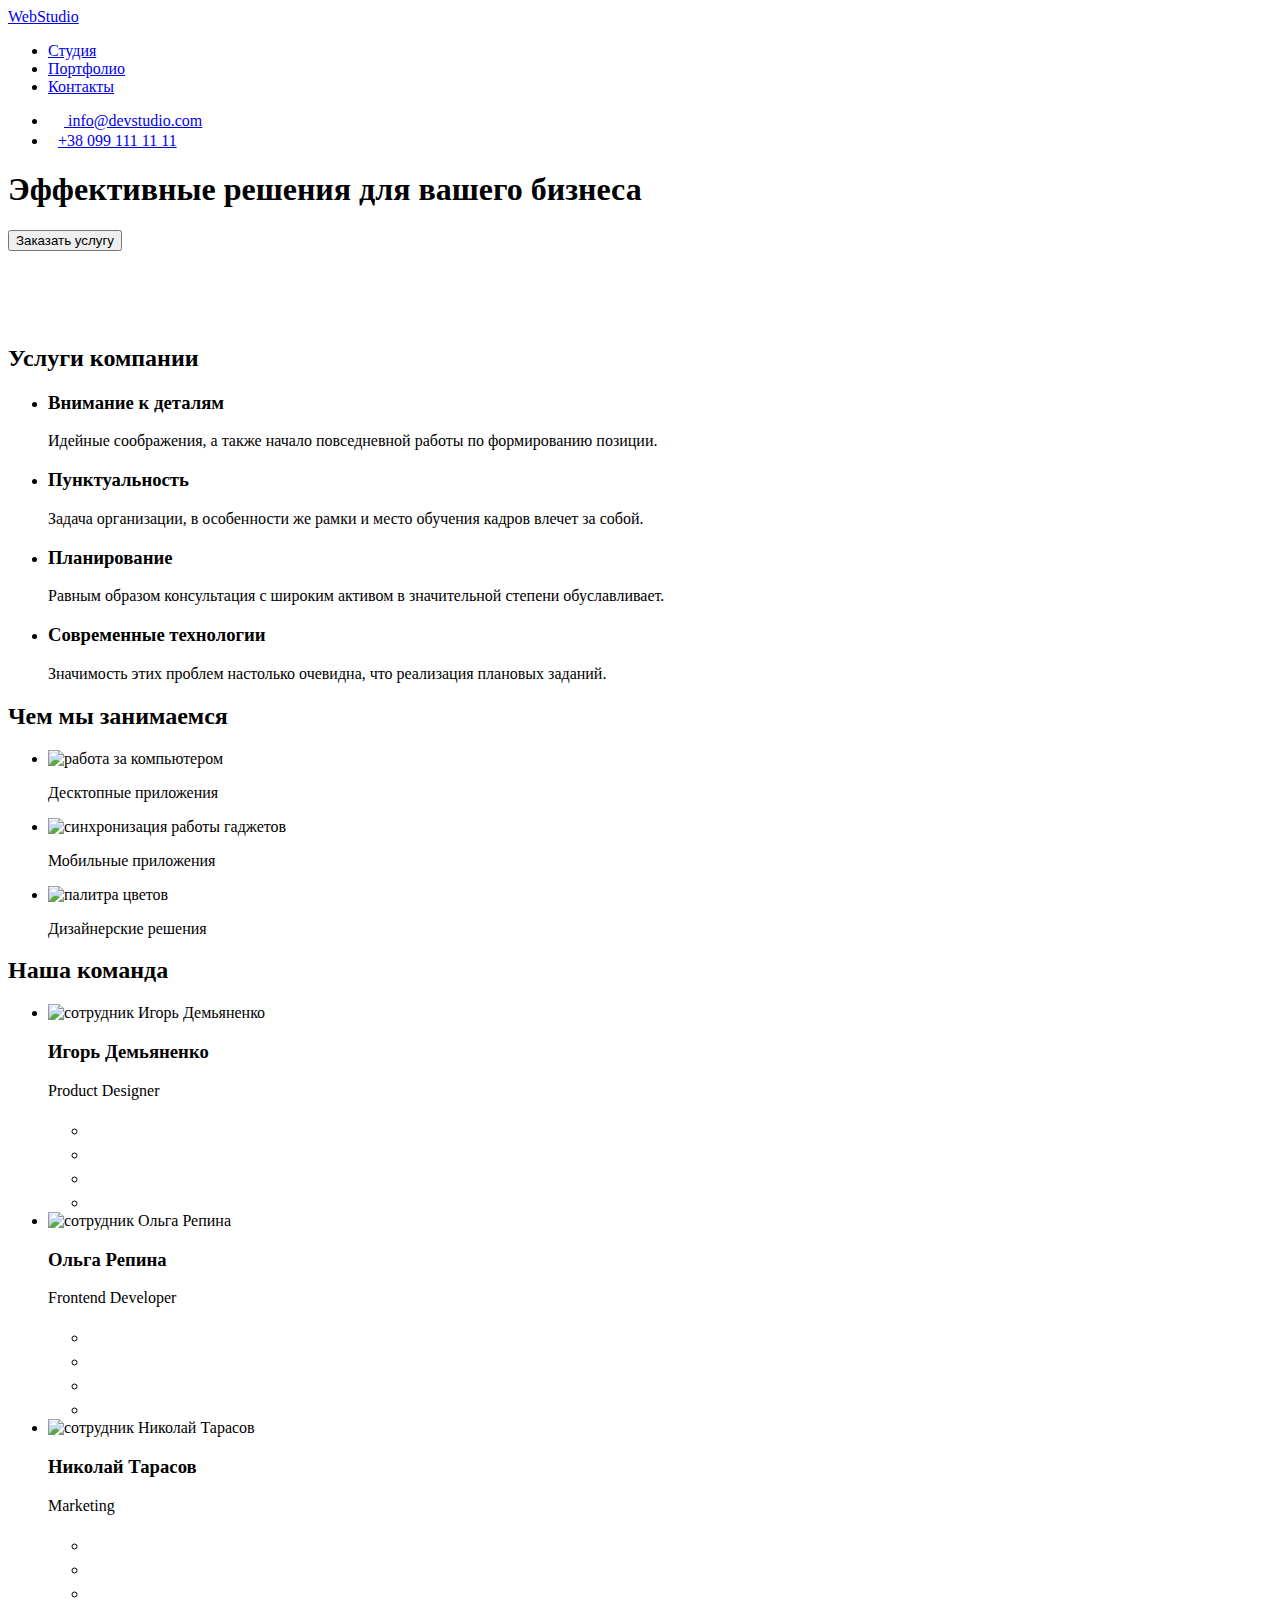
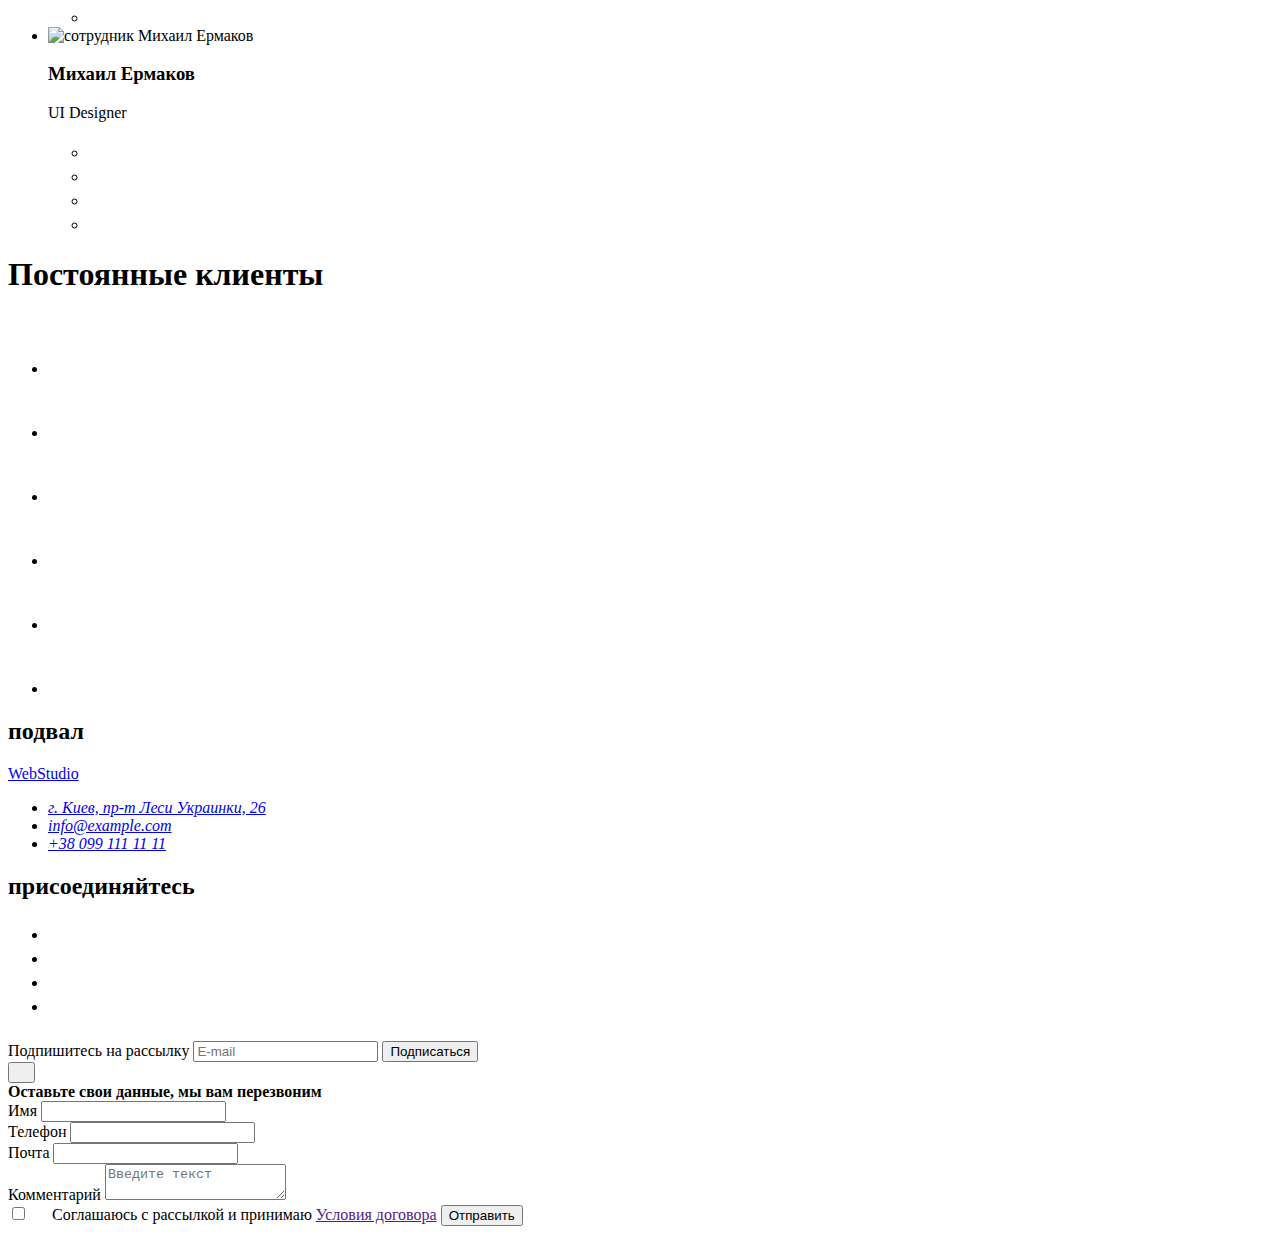
==== index.html @ 83aa8ca1 "Add files via upload" ====
<!DOCTYPE html>
<html lang="ru">
<head>
    <meta charset="UTF-8">
    <meta name="viewport" content="width=device-width, initial-scale=1.0">
    <link rel="preconnect" href="https://fonts.googleapis.com">
    <link rel="preconnect" href="https://fonts.gstatic.com" crossorigin>
    <link href="https://fonts.googleapis.com/css2?family=Raleway:wght@700&family=Roboto:wght@400;500;700;900&display=swap" rel="stylesheet">
       
    <title>Document</title>
    <link rel="stylesheet" href="https://cdnjs.cloudflare.com/ajax/libs/modern-normalize/1.1.0/modern-normalize.min.css" integrity="sha512-wpPYUAdjBVSE4KJnH1VR1HeZfpl1ub8YT/NKx4PuQ5NmX2tKuGu6U/JRp5y+Y8XG2tV+wKQpNHVUX03MfMFn9Q==" crossorigin="anonymous" referrerpolicy="no-referrer" />
    <link rel="stylesheet" href="./css/style.css">
</head>

<body class="page">
    <!--шапка-->
    <header class="line"> 
        <div class="container flex-center">
        <nav class="main-nav">
        <a href="/index.html" class="logo" >Web<span class="studio">Studio</span></a> 

        
        <ul class="site-nav">
            <li class="item-nav"><a href="index.html" class="link active">Студия</a></li>
            <li class="item-nav"><a href="portfoli.html" class="link">Портфолио</a></li>
            <li class="item-nav"><a href="Контакты" class="link">Контакты</a></li>
        </ul>
         </nav>
        <ul class="site-nav">

            <li class="item-site"><a href="malto:info@devstudio.com" class="link item-color"><svg class="icon-email" width="16" height="12">
                <use href="./images/sprite.svg#icon-email"></use></svg> info@devstudio.com</a></li>
           

            <li class="item-site"><a href="tel+380991111111" class="link item-color"><svg class="icon-phone" width="10" height="16">
                <use href="./images/sprite.svg#icon-phone"></use></svg>+38 099 111 11 11</a></li>
       </ul>
    </div>
       </header>

     <!--банер герой-->
     <main>
        
         <section class="hero">

              <div class="container">
             <h1 class="hero-baner" >Эффективные решения для вашего бизнеса</h1>
             <button class="hero-button" type="button" data-modal-open>Заказать услугу</button>          
           </div>

    
</section>
        
   
     <!--фишки компани-->
    <div class="item-box marg">
         <svg class="icon-items" width="70" height="70">
        <use href="./images/sprite.svg#icon-antena"></use></svg>

        <svg class="icon-items" width="70" height="70">
           <use href="./images/sprite.svg#icon-time"></use></svg>

        <svg class="icon-items" width="70" height="70">
            <use href="./images/sprite.svg#icon-comp"></use></svg>

        <svg class="icon-items" width="70" height="70">
                <use href="./images/sprite.svg#icon-astronaut"></use></svg>
        </div>
        
       
       <section class="maim-section container">

         <h2 class="hide" >Услуги компании</h2>

         <ul class="items-company">
         <li class="box-items">
            <h3 class="company-list">Внимание к деталям</h3>
            <p class="items-text">Идейные соображения, а также начало повседневной работы по формированию позиции.</p>
         </li>

         <li class="box-items">
             <h3 class="company-list">Пунктуальность</h3>
             <p class="items-text">Задача организации, в особенности же рамки и место обучения кадров влечет за собой.</p>
         </li>

         <li class="box-items">
             <h3 class="company-list">Планирование</h3>
             <p class="items-text">Равным образом консультация с широким активом в значительной степени обуславливает.</p>
        </li>

         <li class="box-items">
             <h3 class="company-list">Современные технологии</h3>
         <p class="items-text">Значимость этих проблем настолько очевидна, что реализация плановых заданий.</p>
         </li>
        </ul>
   </section>

     <!--примеры работ-->
     <section>
        <div class="container">
        <h2 class="maim-section title-photo">Чем мы занимаемся</h2>
        <ul class="photo-list">

           
               <li class="photo-box">
                   <img src="./images/img.svg" alt="работа за компьютером" width="370" height="294">
                
                <p class="text-one">Десктопные приложения</p>
            </li>

            
               <li class="photo-box"><img src="./images/img2.jpeg" alt="синхронизация работы гаджетов" width="370" height="294">
            <p class="text-one">Мобильные приложения</p> 
        </li>

            
               <li class="photo-box"><img src="./images/img.jpeg" alt=" палитра цветов" width="370" height="294">
               <p class="text-one">Дизайнерские решения</p> 
            </li>
           
           </ul>
       </div>
    </section>
      <!--сотрудники компании-->
      <section class="fone">
          <div class="container">
          
          <h2 class="maim-section title-stuf">Наша команда</h2>

          <ul class="stuf-block">
              <li class="photo-stuf">
                  <div>
                 <img src="./images/compressjpeg/foto1-min.jpeg" alt="сотрудник Игорь Демьяненко" width="270" height="260">
                <h3 class="stuf-name">Игорь Демьяненко</h3>
                <p lang="en" class="stuf-position">Product Designer</p>
                <ul class="stuf-socials">
                    
                    <li class="social-item">
                        <a href="" class="social-link">
                            <svg class="icon-social" width="20" height="20">
                                <use href="./images/sprite.svg#icon-insta"></use> 
                            </svg>
                        </a>
                    </li>

                    <li class="social-item">
                        <a href="" class="social-link">
                            <svg class="icon-social" width="20" height="20">
                                <use href="./images/sprite.svg#icon-twit" ></use> 
                            </svg>
                        </a>
                    </li>

                    <li class="social-item">
                        <a href="" class="social-link">
                            <svg class="icon-social" width="10" height="20">
                                <use href="./images/sprite.svg#icon-face" ></use> 
                            </svg>
                        </a>
                    </li>

                    <li class="social-item">
                        <a href="" class="social-link">
                            <svg class="icon-social" width="20" height="20">
                                <use href="./images/sprite.svg#icon-linke" ></use> 
                            </svg>
                        </a>
                    </li>
                </ul>
                </div>

            <li class="photo-stuf">
                <div>
                <img src="./images/compressjpeg/foto2-min.jpeg" alt="сотрудник Ольга Репина" width="270" height="260">
                <h3 class="stuf-name">Ольга Репина</h3>
               <p lang="en" class="stuf-position">Frontend Developer</p>
                
               <ul class="stuf-socials">
                    
                    <li class="social-item">
                        <a href="" class="social-link">
                            <svg class="icon-social" width="20" height="20">
                                <use href="./images/sprite.svg#icon-insta" ></use> 
                            </svg>
                        </a>
                    </li>

                    <li class="social-item">
                        <a href="" class="social-link">
                            <svg class="icon-social" width="20" height="20">
                                <use href="./images/sprite.svg#icon-twit" ></use> 
                            </svg>
                        </a>
                    </li>

                    <li class="social-item">
                        <a href="" class="social-link">
                            <svg class="icon-social" width="10" height="20">
                                <use href="./images/sprite.svg#icon-face" ></use> 
                            </svg>
                        </a>
                    </li>

                    <li class="social-item">
                        <a href="" class="social-link">
                            <svg class="icon-social" width="20" height="20">
                                <use href="./images/sprite.svg#icon-linke" ></use> 
                            </svg>
                        </a>
                    </li>
                </div>
            </li>
            <li class="photo-stuf">
                <div>
                <img src="./images/compressjpeg/foto3-min.jpeg" alt="сотрудник Николай Тарасов" width="270" height="260">
                <h3 class="stuf-name">Николай Тарасов</h3>
                <p lang="en" class="stuf-position">Marketing</p>  

                <ul class="stuf-socials">
                    
                    <li class="social-item">
                        <a href="" class="social-link">
                            <svg class="icon-social" width="20" height="20">
                                <use href="./images/sprite.svg#icon-insta" ></use> 
                            </svg>
                        </a>
                    </li>

                    <li class="social-item">
                        <a href="" class="social-link">
                            <svg class="icon-social" width="20" height="20">
                                <use href="./images/sprite.svg#icon-twit" ></use> 
                            </svg>
                        </a>
                    </li>

                    <li class="social-item">
                        <a href="" class="social-link">
                            <svg class="icon-social" width="10" height="20">
                                <use href="./images/sprite.svg#icon-face" ></use> 
                            </svg>
                        </a>
                    </li>

                    <li class="social-item">
                        <a href="" class="social-link">
                            <svg class="icon-social" width="20" height="20">
                                <use href="./images/sprite.svg#icon-linke" ></use> 
                            </svg>
                        </a>
                    </li>
                </div>
            </li>
    <li class="photo-stuf">
        <div>
        <img src="./images/compressjpeg/foto4-min.jpeg" alt="сотрудник Михаил Ермаков" width="270" height="260">
        <h3 class="stuf-name">Михаил Ермаков</h3>
        <p lang="en" class="stuf-position">UI Designer</p>  

        <ul class="stuf-socials">
                    
            <li class="social-item">
                <a href="" class="social-link">
                    <svg class="icon-social" width="20" height="20">
                        <use href="./images/sprite.svg#icon-insta" ></use> 
                    </svg>
                </a>
            </li>

            <li class="social-item">
                <a href="" class="social-link">
                    <svg class="icon-social" width="20" height="20">
                        <use href="./images/sprite.svg#icon-twit" ></use> 
                    </svg>
                </a>
            </li>

            <li class="social-item">
                <a href="" class="social-link">
                    <svg class="icon-social" width="10" height="20">
                        <use href="./images/sprite.svg#icon-face" ></use> 
                    </svg>
                </a>
            </li>

            <li class="social-item">
                <a href="" class="social-link">
                    <svg class="icon-social" width="20" height="20">
                        <use href="./images/sprite.svg#icon-linke" ></use> 
                    </svg>
                </a>
            </li>
        </div>
    </li>
        </ul>
    </div>
      </section>
      <!-- Наши клиенты -->
    <section>
         <div class="container">

 <h1 class="client">Постоянные клиенты</h1>
 <ul class="icon-client">
     
    <li class="icon-size">
        <div>
            <a href="" class="hover">
                <svg class="icon-pikchy" width="106" height="60">
                <use href="./images/sprite.svg#icon-yaico"></use></svg>
            </a>
            
        </div>
    </li>

 <li class="icon-size">
    <div> 
        <a href="">
          <svg class="icon-pikchy" width="106" height="60">
        <use href="./images/sprite.svg#icon-company"></use></svg>  
        </a>
         </div>
</li>

<li class="icon-size">
    <div>
        <a href="">
            <svg class="icon-pikchy" width="106" height="60">
         <use href="./images/sprite.svg#icon-lifscompany"></use></svg>
        </a>
         </div>
</li>

<li class="icon-size">
    <div>
        <a href="">
          <svg class="icon-pikchy" width="106" height="60">
        <use href="./images/sprite.svg#icon-poster"></use></svg>     
        </a>
       
    </div>
</li>

<li class="icon-size">
    <div>
        <a href="">
           <svg class="icon-pikchy" width="106" height="60">
    <use href="./images/sprite.svg#icon-brand"></use></svg>   
        </a>
    </div>
</li>

<li class="icon-size">
    <div>
        <a href="">
           <svg class="icon-pikchy" width="106" height="60">
        <use href="./images/sprite.svg#icon-cvadro"></use></svg>   
        </a>
        
    </div>
</li>
</ul>
 </div>
       
    </section>
        </section>
        </main>
<!--подвал-->

<footer class="footer-color">
            
    <section class="adress-nav">
        <div class="container jeneral-box">
        <div class="box-one">
        <h2 class="hide" >подвал</h2>

       <a href="/index.html" class="logo l-items" >Web<span class="studio-white">Studio</span></a> 


    <address>

           <ul>
               <li class="address-items">
                   <a href="https://goo.gl/maps/uqQYcD5dmdb6yFgy8" rel="noopener noopener" class="footer-address"> г. Киев, пр-т Леси
                       Украинки, 26</a>
               </li>
               <li class="malto-items">
                   <a href="maltoinfo@example.com" class="footer-mail" >info@example.com</a>
               </li>
               <li class="phone-items">
                   <a href="tel+380991111111" class="footer-tel" >+38 099 111 11 11</a>
               </li>
               
           </ul>
           
       </address>
    </div>

       <div class="box-second">
        <h2 class="footer-text">присоединяйтесь</h2>
        <ul class="footer-list">
                    
            <li class="social-item">
                <a href="" class="footer-box">
                    <svg class="icon-social" width="20" height="20">
                        <use href="./images/sprite.svg#icon-insta" ></use> 
                    </svg>
                </a>
            </li>

            <li class="social-item">
                <a href="" class="footer-box">
                    <svg class="icon-social" width="20" height="20">
                        <use href="./images/sprite.svg#icon-twit" ></use> 
                    </svg>
                </a>
            </li>

            <li class="social-item">
                <a href="" class="footer-box">
                    <svg class="icon-social" width="10" height="20">
                        <use href="./images/sprite.svg#icon-face" ></use> 
                    </svg>
                </a>
            </li>

            <li class="social-item">
                <a href="" class="footer-box">
                    <svg class="icon-social" width="20" height="20">
                        <use href="./images/sprite.svg#icon-linke" ></use> 
                    </svg>
                </a>
            </li>
        </ul>
       </div>

       <div class="box-third">
           <label for="fallow-buttom"class="fallow-text">Подпишитесь на рассылку</label>
               <span class="icon-fly">
                <input type="email" name="email" placeholder="E-mail" class="fallow-me" id="fallow-buttom">
                <button type="submit" class="btn-fallow">Подписаться</button>
                <svg class="icon-fallow" width="24" height="24">
                <use href="./images/sprite.svg#icon-send-fly"></use></svg>   
            </span>
           </div>
        </div>
 </section>
</footer>

<div class="backdrop is-hidden" data-modal>
    
<div class="modal">
    
    <button type="button" class="btn-open" data-modal-close>
        <svg class="icon-close" width="11" height="11">
            <use href="./images//symbol-defs.svg#icon-closed"></use>
        </svg>
    </button>

    <form action="#" class="modal-form">
        <b class="modal-text">Оставьте свои данные, мы вам перезвоним</b>
<div class="modal-form-field">
    <label for="input-name" class="modal-form-label">Имя</label>
    <span class="input-wrap">
    <input type="text" id="input-name" name="input-name" class="modal-form-input" name="modal-name">
    <svg class="modal-form-icon" width="12" height="12">
        <use href="./images/sprite.svg#icon-name" ></use></svg>
</span>
</div>

<div class="modal-form-field">
    <label for="input-tel" class="modal-form-label">Телефон</label>
    <span class="input-wrap">
    <input type="text" id="input-tel"  class="modal-form-input" name="modal-name">
    <svg class="modal-form-icon" width="13" height="13">
        <use href="./images/sprite.svg#icon-telefon" ></use></svg>
</span>
</div>

<div class="modal-form-field">
    <label for="input-email" class="modal-form-label">Почта</label>
    <span class="input-wrap">
    <input type="text" id="input-email"  class="modal-form-input" name="modal-name">
    <svg class="modal-form-icon" width="15" height="12">
        <use href="./images/sprite.svg#icon-pochta"></use></svg>
</span>
</div>

<div class="modal-form-field">
    <label for="input-coment" class="modal-form-label">Комментарий</label>
<textarea name="modal-coment" id="input-coment" placeholder="Введите текст" class="modal-coment"></textarea>   
</div>
<div class="modal-form-field"></div>
<input type="checkbox" class="checkbox visually-hidden" id="check" name="policy">
<label for="check" class="check-label">
    <span class="icon-chek">
        <svg width="16" height="15">
        <use href="./images/sprite.svg#icon-dane" ></use></svg></span> Соглашаюсь с рассылкой и принимаю <a href="" class="color-link">Условия договора</a> </label>
        <button type="submit" class="btn-form">Отправить</button>
    </form>

    
</div>
</div>


<script src="./js/modal.js"></script>
</body>

</html>
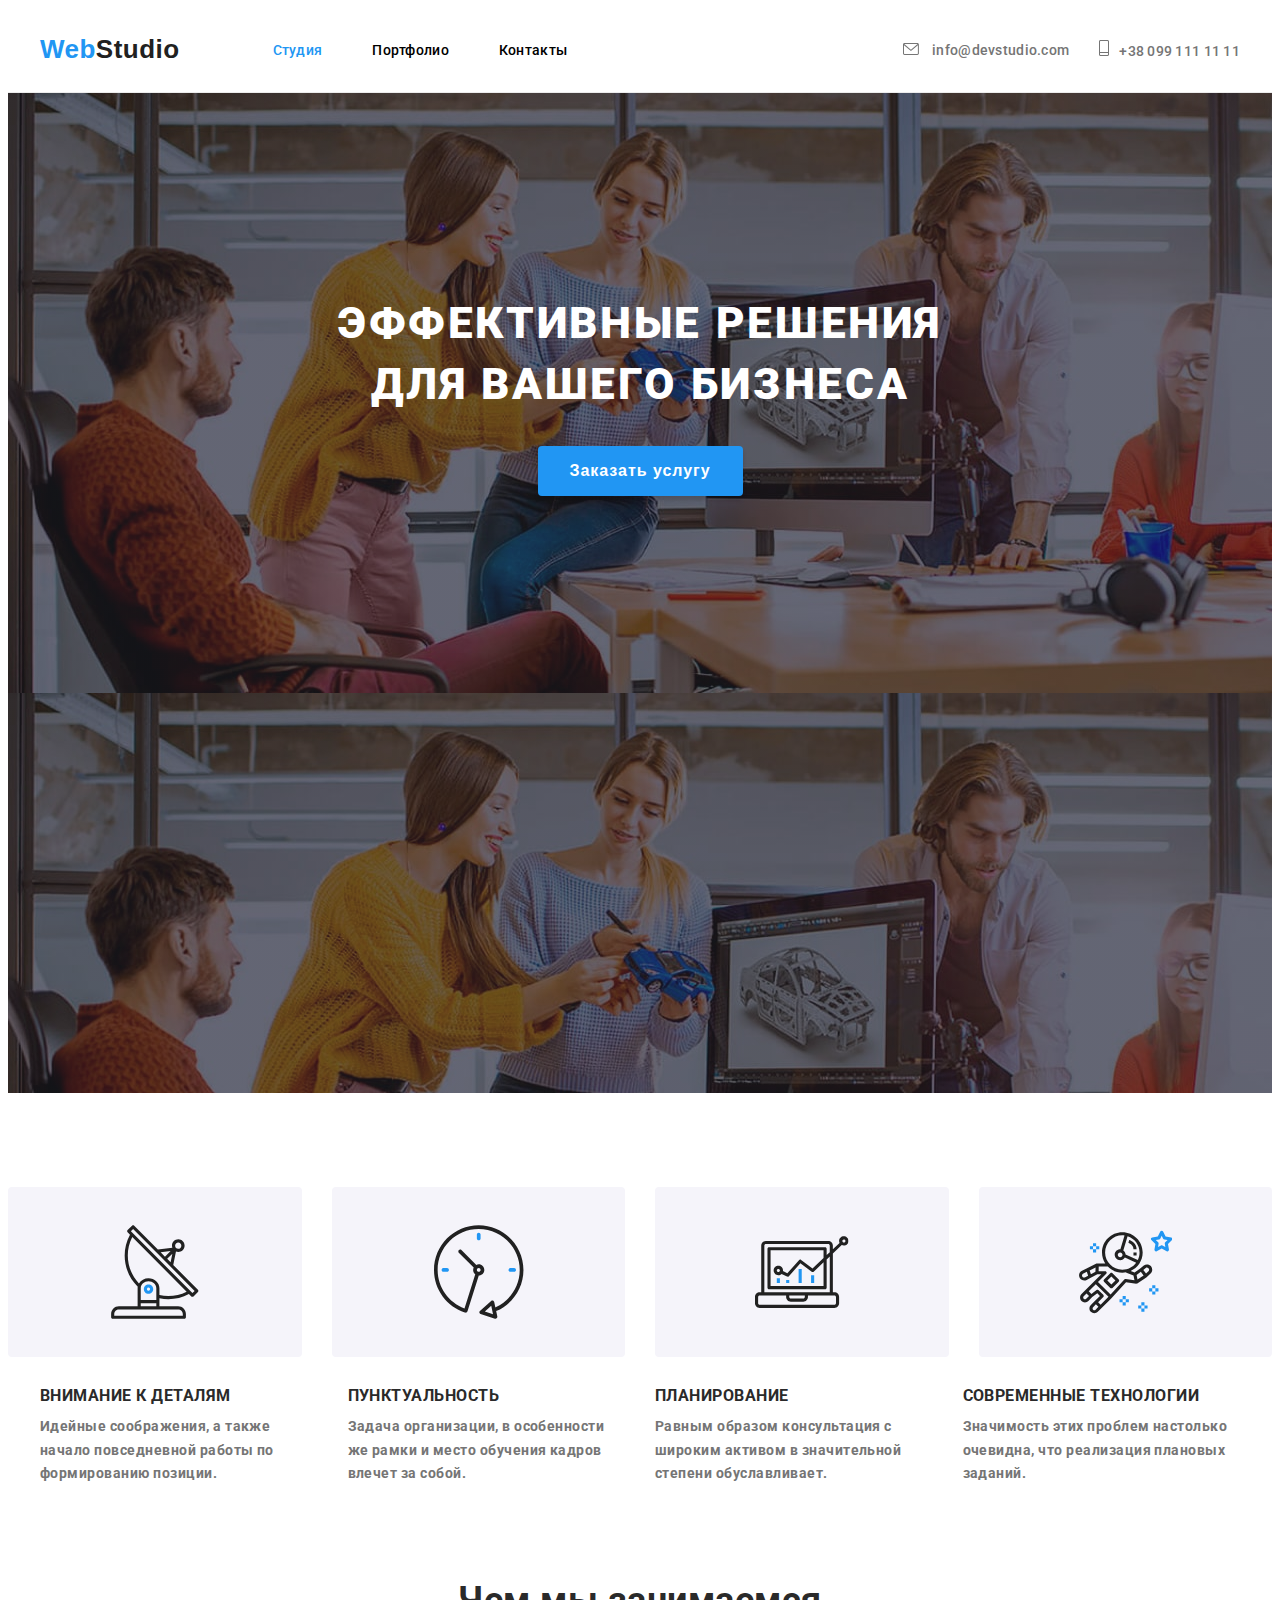
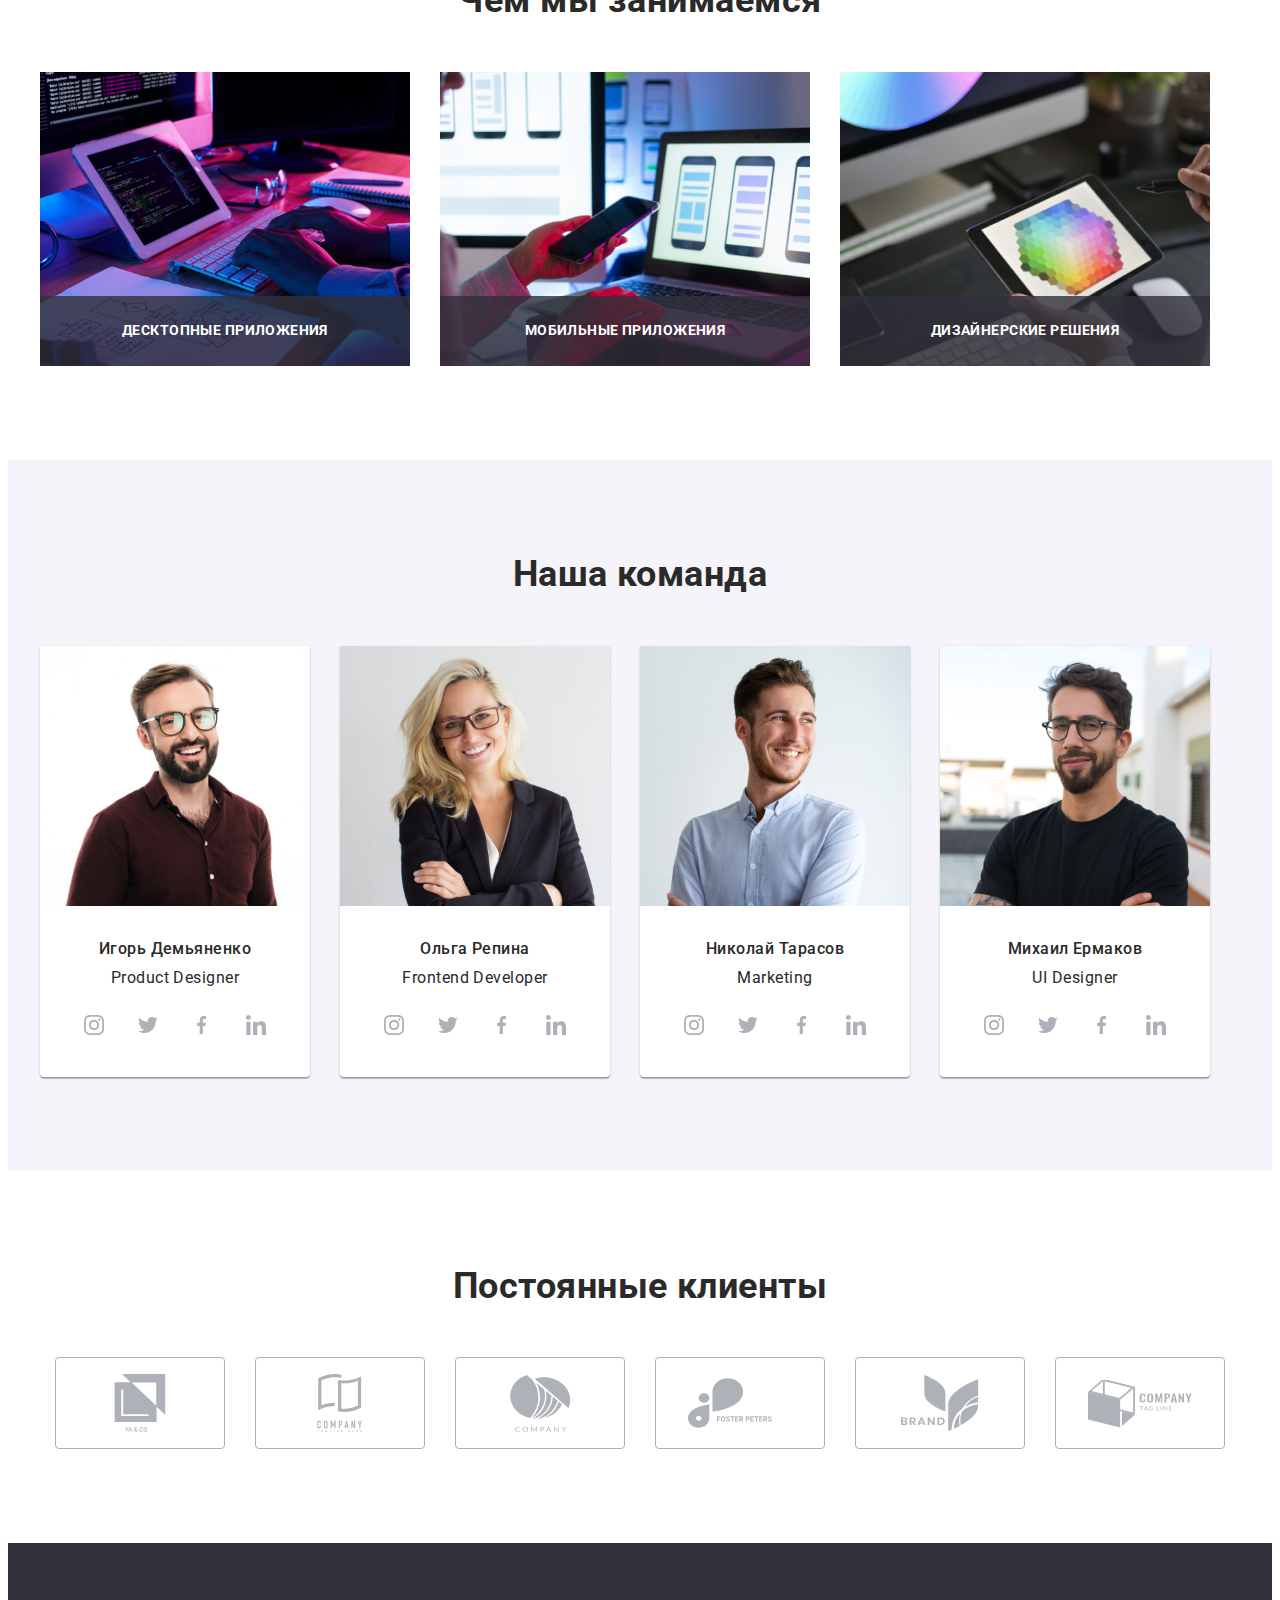
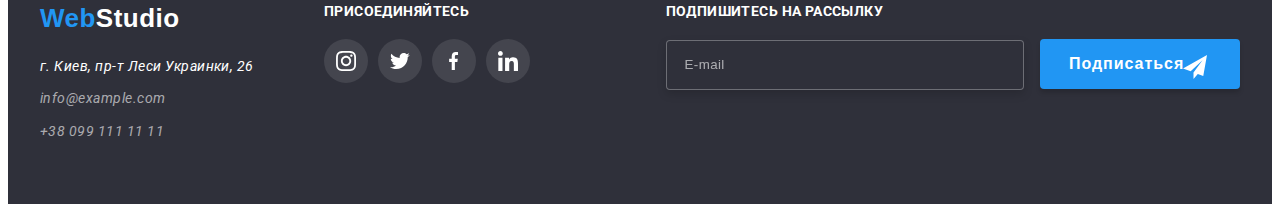
==== commit 9d1dc1f4: "utils" ====
--- a/index.html
+++ b/index.html
@@ -10,6 +10,7 @@
     <title>Document</title>
     <link rel="stylesheet" href="https://cdnjs.cloudflare.com/ajax/libs/modern-normalize/1.1.0/modern-normalize.min.css" integrity="sha512-wpPYUAdjBVSE4KJnH1VR1HeZfpl1ub8YT/NKx4PuQ5NmX2tKuGu6U/JRp5y+Y8XG2tV+wKQpNHVUX03MfMFn9Q==" crossorigin="anonymous" referrerpolicy="no-referrer" />
     <link rel="stylesheet" href="./css/style.css">
+    <link rel="stylesheet" href="./css/main.min.css">
 </head>
 
 <body class="page">
--- a/css/style.css
+++ b/css/style.css
@@ -0,0 +1,984 @@
+
+/* -------------------------утилиты ----------------------------*/
+
+
+
+/* -----------------------hide content-------------------------- */
+
+
+
+.site-nav .link:hover,
+.site-nav .link:focus {
+  color: #2196f3;
+}
+.site-nav .link:hover,
+.site-nav .link:focus {
+  color: #2196f3;
+}
+.site-nav .link.current {
+  color: #2196f3;
+}
+  
+/* -----------------------button-------------------------------- */
+
+
+
+/* ------------logo------------ */ 
+.line {
+  border-bottom: 1px solid #ECECEC;
+  transition-property: background-color;
+  transition-duration: 250ms;
+  transition-timing-function: cubic-bezier(0.4, 0, 0.2, 1) ;
+}
+
+ .logo {
+
+ 
+  margin-right: 93px;
+   color: #2196F3 ;
+   font-family: "Rolway", sans-serif;
+   font-weight: bold;
+   font-size: 26px;
+   line-height: 1.20; 
+   text-decoration: none;
+   animation: shake 100ms linear  1;
+ }
+
+.studio {
+  color: var(--primary-text-color);
+}
+
+ .link {
+   display: block;
+
+  text-decoration: none;
+  color: #000;
+  padding-top: 32px;
+  padding-bottom: 32px; 
+ }
+
+/* ------------------site nav---------- */
+
+.main-nav{
+  display: flex;
+  align-items: center;
+  }
+
+.site-nav {
+  display: flex;
+  align-items: center;
+ 
+  font-weight: 500;
+  font-size: 14px;
+  line-height: 1.2;
+  letter-spacing: 0.02em;
+
+  transition: color 250ms cubic-bezier(0.4, 0, 0.2, 1) ;
+
+}
+.flex-center{
+  display: flex;
+  align-items: center;
+  justify-content: space-between;
+}
+
+   .item-nav{
+   display: block; 
+   /* display: flex; */
+   position: relative;
+   }
+   .item-nav::after{
+     position: absolute;
+     content: "";
+    
+     bottom: 0;
+     width: 100%;
+     height: 4px;
+     background: #2196F3;
+     border-radius: 2px;
+     opacity: 0;
+     transition: opacity 250ms cubic-bezier(0.4, 0, 0.2, 1) ;
+
+   }
+   .item-nav:hover::after{
+opacity: 1;
+   }
+
+   .item-nav:focus:after{
+    opacity: 1;
+       }
+  
+   .site-nav .item-nav {
+    margin-left: 50px;
+   }
+   .site-nav .item-nav:first-child {
+    margin-left: 0px; 
+    } 
+
+ .item-site {
+      display: flex;
+ }
+      .item-color{
+     color: #757575;
+      }
+      .active {
+        color:  #2196F3;
+        }
+        .icon-email{
+          margin-right: 10px;
+          fill: currentColor;
+        }
+        .icon-phone{
+
+          fill:  currentColor;
+          margin-left: 30px;
+          margin-right: 10px;
+
+        }
+        .icon-phone:hover{
+        fill:  #2196F3;
+        }
+       /* :hover{
+          fill:  #2196F3;
+          } */
+/* ------------------------банер герой -----------------------------*/
+.hero{
+  
+  background-color: var(--background-second-color);
+  padding-top: 200px;
+  padding-bottom: 200px;
+ 
+  padding-left: 0px;
+  padding-right: 0px;
+
+  margin-bottom: 94px;
+  height:600px;
+  max-width: 1600px;
+  margin-left: auto;
+  margin-right: auto; 
+
+  background-image: linear-gradient(
+    rgba(47, 48, 58, 0.4), 
+    rgba(47, 48, 58, 0.4)
+  ),
+  url(../images/foto-hero.jpeg)
+
+}
+
+
+
+.hero-baner {
+  display: block;
+  text-align: center;
+margin: 0 auto;
+margin-bottom: 30px;
+ 
+max-width: 650px;
+font-weight: 900;
+font-size: 44px;
+line-height: 1.4;
+letter-spacing: 0.06em;
+text-transform: uppercase;
+color: var(--white-color-text); 
+}
+
+/* -------------button-hero---------------------*/
+
+
+  .button-button:focus,
+  .button-portfoli:hover{
+    color: var(--white-color-text);
+  background-color:var(--second-text-color);
+  box-shadow: 0px 3px 1px rgba(0, 0, 0, 0.1), 0px 1px 2px rgba(0, 0, 0, 0.08), 0px 2px 2px rgba(0, 0, 0, 0.12);
+    }
+    
+/* -------------------фишки компании-------------- */
+.item-box{
+display: flex;
+justify-content: center;
+margin-left: auto;
+}
+.marg{
+  margin-bottom: 30px;
+}
+.icon-items{
+padding: 25px 100px 25px 100px;
+width: 270px;
+height: 120px;
+border: 1px transpontant;
+
+background: #F5F4FA;
+border-radius: 4px;
+}
+
+.icon-items:not(:last-child){
+  margin-right: 30px;
+}
+
+
+.maim-section{
+  display: flex;
+  justify-content: center;
+  /* margin-bottom: 94px; */
+  }
+
+.title-photo{
+  padding-bottom: 50px;
+  text-align: center;
+ 
+}
+
+.items-company{
+
+font-size: 14px;
+line-height: 1.1;
+text-transform: uppercase;
+
+padding: 0;
+margin: 0;
+
+display: flex;
+
+margin-left: -30px;
+margin-top: -30px;
+}
+.box-items {
+flex-basis: calc(100%/4 - 30px);
+margin-left: 30px;
+margin-top: 30px;
+}
+
+.company-list{
+  padding-bottom: 10px;
+
+}
+.items-text {
+font-size: 14px;
+line-height: 1.7;
+color: #757575;
+text-transform: none;
+margin-bottom: 94px;
+}
+.maim-section{
+font-weight: bold;
+font-size: 36px;
+line-height: 1.16;
+}
+
+
+.photo-list{
+ 
+  display: flex;
+  margin-left: -30px;
+  margin-top: -30px;
+  padding-bottom: 94px;
+ }
+
+ .photo-box{
+  position: relative;
+  display: block;
+ 
+  width: 370px;
+  max-height: 294px;
+  flex-basis: ((100% - 3*30px)/3);
+  margin-left: 30px;
+  margin-top: 30px;
+
+  
+ }
+ .text-one{
+  
+  position: absolute;
+  bottom: 0;
+  
+  left: 0;
+  display: flex;
+  justify-content: center;
+  align-items: center;
+  
+  width:370px;
+  height:70px;
+  
+
+  font-weight: 700;
+  font-size: 14px;
+  text-align: center;
+  letter-spacing: 0.03em;
+  text-transform: uppercase; 
+  line-height: 1.14;
+ 
+ color: #FFFFFF;
+ background-color: #2F303ACC; 
+
+ } 
+
+  /* -------------------stuf foto------------------ */
+
+ .fone{
+  background: #F5F4FA;
+ }
+.stuf-block {
+  display: flex;
+  flex: wrap;
+
+  padding: 0;
+  margin: 0;
+
+  margin-left: -30px;
+  margin-top: -30px;
+  padding-bottom: 94px;
+  margin-bottom: 94px;
+  }
+ 
+ .photo-stuf {
+      flex-basis: ((100% - 4*30px)/4);
+      margin-left: 30px;
+      margin-top: 30px;
+      border-radius: 0px 0px 4px 4px;
+      background: #FFFFFF;
+      box-shadow: 0px 1px 3px rgba(0, 0, 0, 0.12), 0px 1px 1px rgba(0, 0, 0, 0.14), 0px 2px 1px rgba(0, 0, 0, 0.2);
+  }
+  
+  .title-stuf{
+  text-align: center;
+  padding: auto;
+ 
+  padding-top: 94px;
+  padding-bottom: 50px ;
+  
+  }
+.stuf-socials{
+  display: flex;
+  justify-content: center;
+  margin-bottom: 30px;
+}
+.stuf-name {
+  text-align: center;
+  margin-top: 30px;
+  margin-bottom: 10px;
+
+  font-style: normal;
+  font-weight: 500;
+  font-size: 16px;
+  line-height: 1.18;
+}
+.stuf-position {
+text-align: center;
+margin-bottom: 30px;
+font-size: 16px;
+line-height: 1.18;
+margin-bottom: 16px;
+}
+.social-item:not(:last-child){
+    margin-right: 10px;
+  }
+.social-item{
+  display: flex;
+  justify-content: center;
+}
+.icon-social{
+  fill: currentColor;;
+}
+.social-link{
+  width: 44px;
+  height: 44px;
+  display: flex;
+  align-items: center;
+  justify-content: center;
+  border-radius: 50%;
+  background-color: #FFFFFF;
+  color: #AFB1B8;
+
+  transition-property: background-color;
+  transition-duration: 250ms;
+  transition-timing-function: cubic-bezier(0.4, 0, 0.2, 1) ;
+}
+.social-link:hover {
+color:  #FFFFFF;
+  background: #2196F3;
+}
+/* -----------------------client------------------------------ */
+.client{
+font-style: normal;
+font-weight: bold;
+font-size: 36px;
+line-height: 42px;
+text-align: center;
+margin-bottom: 50px;
+}
+ .icon-size{
+  
+ }
+
+.icon-pikchy{
+  padding: 16px 32px 16px 32px;
+  display: flex;
+  align-items: flex-start;
+  
+margin: auto;
+width: 170px;
+height: 92px;
+border: 1px solid #AFB1B8;
+box-sizing: border-box;
+border-radius: 4px;
+
+fill: #AFB1B8;
+margin: auto;
+
+transition-property: background-color;
+transition-duration: 250ms;
+transition-timing-function: cubic-bezier(0.4, 0, 0.2, 1) ;
+}
+
+.icon-client{
+display: flex;
+justify-content: center;
+margin-bottom: 94px;
+}
+
+.icon-size:not(:last-child){
+  margin-right: 30px;
+}
+.icon-pikchy:hover{
+ fill:  #2196F3;
+ border-color: #2196F3;
+ }
+ 
+
+/* --------------------подвал--------------------*/
+.jeneral-box{
+display: flex;
+}
+.box-one{
+display: flex;
+flex-direction: column;
+}
+
+.l-items{
+  display: block;
+ }
+
+.address-items{
+  display: block;
+  padding-top: 20px;
+  }
+
+.malto-items{
+  display: block;
+  padding-top: 9px;
+}
+
+.phone-items{
+  display: block;
+  padding-top: 9px;
+}
+.footer-address{
+  padding-right: 70px;
+text-decoration: none; 
+font-size: 14px;
+line-height: 1.7;
+color: var(--white-color-text);
+}
+.footer-mail{
+text-decoration: none;  
+font-size: 14px;
+line-height: 1.7;
+color: rgba(255, 255, 255, 0.6);
+}
+.footer-tel {
+  text-decoration: none; 
+  font-size: 14px;
+  line-height: 1.7;
+  color: rgba(255, 255, 255, 0.6);
+
+}
+.footer-color{
+  display: block;
+  
+  padding-top: 60px;
+  padding-bottom: 60px;
+  background-color: var(--background-second-color);
+}
+.studio-white{
+  color: var(--white-color-text);
+}
+.box-second{
+display: flex;
+flex-direction: column;
+
+}
+.footer-text{
+margin-bottom: 20px;
+font-style: normal;
+font-weight: bold;
+font-size: 14px;
+line-height: 16px;
+letter-spacing: 0.03em;
+text-transform: uppercase;
+
+color: #FFFFFF;
+}
+.footer-box{
+  color: var(--white-color-text);
+  width: 44px;
+  height: 44px;
+  display: flex;
+  align-items: center;
+  justify-content: center;
+  border-radius: 50%;
+  background: rgba(255, 255, 255, 0.1);
+
+  transition-property: background-color;
+  transition-duration: 250ms;
+  transition-timing-function: cubic-bezier(0.4, 0, 0.2, 1) ;
+}
+
+
+.footer-box:hover {
+  color: var(--white-color-text);
+ background: #2196F3;
+}
+.icon-footer{
+  margin-left: 156px;
+}
+.footer-list{
+display: flex;
+padding-right: 93px;
+
+}
+.box-third{
+margin-left: auto;
+}
+
+.icon-fly{
+ position: relative; 
+ /* left: 13px;
+ bottom: 0; */
+}
+
+.fallow-text{
+  display: block;
+
+padding-bottom: 20px;
+font-style: normal;
+font-weight: bold;
+font-size: 14px;
+line-height: 16px;
+letter-spacing: 0.03em;
+text-transform: uppercase;
+
+color: #FFFFFF;
+}
+
+.fallow-me {
+width: 358px;
+height: 50px;
+margin-right: 12px;
+
+border: 1px solid rgba(255, 255, 255, 0.3);
+box-sizing: border-box;
+filter: drop-shadow(0px 4px 4px rgba(0, 0, 0, 0.15));
+border-radius: 4px;
+background: #2F303A;
+color: rgba(255, 255, 255, 0.6);
+}
+.fallow-me::placeholder {
+padding-left: 16px;
+letter-spacing: 0.03em;
+color: rgba(255, 255, 255, 0.6);
+}
+
+.fallow-me:focus::placeholder {
+  color: rgba(255, 255, 255, 0.6);
+}
+.btn-fallow{
+  
+padding: 10px 62px 10px 29px;
+width: 200px;
+height: 50px;
+font-style: normal;
+font-weight: bold;
+font-size: 16px;
+line-height: 1.67;
+letter-spacing: 0.06em;
+
+color: #FFFFFF;
+background: #2196F3;
+box-shadow: 0px 4px 4px rgba(0, 0, 0, 0.15);
+border-radius: 4px;
+border:none;
+
+transition: background-color 250ms cubic-bezier(0.4, 0, 0.2, 1);
+}
+.btn-fallow:focus,
+.btn-fallow:hover {
+    color: var(--white-color-text);
+    background: #188CE8;
+  box-shadow: 0px 4px 4px rgba(0, 0, 0, 0.15);
+  }
+
+.icon-fallow{
+  position: absolute;
+  display: block;
+  top: 13px;
+  right: 33px;
+ 
+  transform:translateY(-50%) ;
+  display: inline-block;
+  
+}
+
+
+/* --------------------paje portfolio--------------------*/
+
+/* ---------------------Card set------------------ */
+.pd{
+  padding-bottom: 94px;
+}
+.card{
+  
+background: #FFFFFF;
+outline: 1px solid #EEEEEE;
+box-sizing: border-box;
+}
+.card:hover{
+  box-shadow: 0px 1px 3px rgba(0, 0, 0, 0.12), 0px 1px 1px rgba(0, 0, 0, 0.14), 0px 2px 1px rgba(0, 0, 0, 0.2);
+}
+.card-set-button{
+  display: flex;
+  align-items: center;
+  justify-content: center;
+  padding: 0;
+  margin: 0;
+  padding-bottom: 50px;
+  padding-top: 94px;
+  
+ }
+ 
+.button-portfoli{
+margin-right: 8px;
+height: 38px;
+font-style: normal;
+font-weight: 500;
+font-size: 16px;
+line-height: 1.6;
+cursor: pointer;
+background-color: #F5F4FA;
+border-radius: 4px;
+border: 1px solid transparent;
+
+transition-property: background-color;
+transition-duration: 250ms;
+transition-timing-function: cubic-bezier(0.4, 0, 0.2, 1) ;
+
+}
+
+
+.button-all{
+  width: 73px;
+  }
+.button-veb {
+    width: 128px;
+ 
+}
+.button-aplic {
+  width: 145px;
+
+}
+
+.button-design {
+  width: 103px;
+
+}
+.button-market{
+  width: 130px;
+
+}
+ /* --------------overlay------------------------- */
+
+ .setings-cards{
+padding-top: 20px;
+padding-bottom: 20px;
+padding-left: 24px;
+ }
+ .text-none{
+   text-decoration: none;
+ }
+
+ .card-text{
+   position: absolute;
+
+   display: flex;
+   align-items: center;
+   
+   top: 0;
+   left: 0;
+
+   height: 100%;
+   padding: 24px 64px 23px 64px;
+   
+  font-style: normal;
+  font-weight: normal;
+  font-size: 18px;
+  line-height: 1.56;
+  background-color: rgba(33, 150, 243, 0.9);
+  color: #FFFFFF;
+  overflow: auto;
+  transform: translateY(100%);
+  transition: transform 250ms linear;
+ }
+  .overlay-tehno{
+    position: relative;
+    overflow: hidden; 
+}
+.item:hover .card-text{
+  transform: translate(-0%);
+}
+.item:focus .card-text{
+  transform: translate(-0%);
+}
+/* --------------------photo--------------------*/
+
+.potfolio-items {
+font-style: normal;
+font-weight: bold;
+font-size: 18px;
+line-height: 2;
+color: #212121;
+}
+
+.name-of-itens{
+font-size: 16px;
+line-height: 1.87;
+color: #757575;
+}
+
+.card-set{
+padding: 0;
+margin: 0;
+
+display: flex;
+flex-wrap: wrap;
+
+margin-left: -30px;
+margin-top: -30px;
+}
+
+
+.card-set>.item {
+  flex-basis: calc(100%/3 - 30px);
+  margin-left: 30px;
+  margin-top: 30px;
+ }
+
+ /* ---------------modal windov -----------------*/
+.backdrop {
+position: fixed;
+width: 100vw;
+height: 100vh;
+top: 0;
+ 
+background-color: rgba(0, 0, 0, 0.2);
+}
+.modal-text{
+display: block;
+
+font-style: normal;
+font-weight: bold;
+font-size: 20px;
+line-height: 1.15;
+text-align: center;
+letter-spacing: 0.03em;
+margin-bottom: 30px;
+
+color: #212121;
+
+}
+.modal {
+  position: absolute;
+  top: 50%;
+  left: 50%;
+  transform: translate(-50%, -50%);
+  
+    min-width: 528px;
+    min-height: 581px;
+    
+  background: #FFFFFF;
+  box-shadow: 0px 1px 3px rgba(0, 0, 0, 0.12), 0px 1px 1px rgba(0, 0, 0, 0.14), 0px 2px 1px rgba(0, 0, 0, 0.2);
+  border-radius: 4px;padding: 40px;
+  } 
+  .icon-close{
+  transition: fill  cubic-bezier(0.4, 0, 0.2, 1) ;
+     
+  }
+  .icon-close:hover{
+    fill: #2196F3;
+  }
+  .btn-open{
+  position: absolute;
+  width: 30px;
+  height: 30px;
+  border-radius: 50%;
+  border: 1px solid rgba(0, 0, 0, 0.1);
+  background: #FFFFFF;
+  
+  right: 8px;
+  top: 8px;
+  }
+
+  .backdrop.is-hidden {
+opacity: 0;
+visibility: hidden;
+pointer-events: none;
+transition: opaciti 300ms, visabiliti 300ms;
+  }
+
+  .modal-form-label{
+    display: block;
+    margin-bottom: 4px;
+    padding-right: 42px;
+font-style: normal;
+font-weight: normal;
+font-size: 12px;
+line-height: 1.16;
+letter-spacing: 0.01em;
+fill:#212121;
+
+  }
+
+.modal-form-input{
+width: 448px;
+height: 40px;
+
+padding-left: 42px;
+border: 1px solid rgba(33, 33, 33, 0.2);
+border-radius: 4px;
+transition: border cubic-bezier(0.4, 0, 0.2, 1) ;
+
+}
+
+.modal-form-input:hover:focus + .modal-form-icon{
+  fill:   #2196F3;  
+}
+.modal-form-input:hover:focus{
+  border: 1px solid #2196F3; 
+} 
+
+.modal-form-field{
+  margin-bottom: 28px;
+}
+
+.modal-form-icon{
+  position: absolute;
+ 
+  left: 15px;
+  top: 50%;
+  transform: translateY(-50%);
+  color: #212121;
+  /* transition: fill  cubic-bezier(0.4, 0, 0.2, 1) ; */
+
+}
+.input-wrap{
+  display: block;
+  position: relative;
+}
+
+.modal-coment{
+  width: 100%;
+  height: 120px;
+  padding: 12px 16px;
+border: 1px solid rgba(33, 33, 33, 0.2);
+box-sizing: border-box;
+border-radius: 4px;
+resize: none;
+}
+
+.modal-coment::placeholder{
+  font-style: normal;
+font-weight: normal;
+font-size: 14px;
+line-height: 16px;
+letter-spacing: 0.01em;
+
+color: rgba(117, 117, 117, 0.5);
+
+}
+ .check-label{
+  display:flex;
+  align-items: center;
+  justify-content: center;
+ 
+ margin-bottom: 30px;
+  padding-left: 9px;
+
+font-style: normal;
+font-weight: normal;
+font-size: 14px;
+line-height: 1.71;
+color: #757575;
+}
+.color-link{
+  padding-left: 4px;
+  color:  #188CE8;
+}
+.icon-chek{
+display: flex;
+justify-content: center;
+align-items: center;
+
+width: 16px;
+height: 15px;
+border-radius: 2px;
+margin-right: 7px;
+border: 2px solid #141313;
+transition: fill  cubic-bezier(0.4, 0, 0.2, 1) ;
+} 
+
+.checkbox:checked +.check-label >.icon-chek {
+  background: #2196F3;
+  border:  transparent;
+  display: flex;
+  justify-content: center;
+  align-items: center;
+  }
+  .icon-chek:focus{
+    border: 2px solid #141313;
+
+}
+  .visually-hidden {
+    position: absolute;
+    width: 1px;
+    height: 1px;
+    margin: -1px;
+    padding: 0;
+    overflow: hidden;
+    border: 0;
+    clip: rect(0 0 0 0);
+}
+.btn-form{
+  display: block;
+  padding: 10px 55px 10px 56px;
+  margin: 0 auto;
+font-style: normal;
+font-weight: bold;
+font-size: 16px;
+line-height: 1.87;
+letter-spacing: 0.06em;
+
+color: #FFFFFF;
+
+width: 200px;
+height: 50px;
+background: #2196F3;
+box-shadow: 0px 4px 4px rgba(0, 0, 0, 0.15);
+border-radius: 4px;
+border: none;
+
+transition: background-color 250ms cubic-bezier(0.4, 0, 0.2, 1);
+}
+.btn-form:focus,
+.btn-form:hover {
+    color: var(--white-color-text);
+    background: #188CE8;
+  box-shadow: 0px 4px 4px rgba(0, 0, 0, 0.15);
+}--- a/css/main.min.css
+++ b/css/main.min.css
@@ -0,0 +1,2 @@
+:root{--primary-text-color: #212121;--second-text-color: #2196F3;--white-color-text: #FFFFFF;--background-second-color: #2F303A;--background-first-color:  #E5E5E5;--background-therd-color: #F5F4FA;--card-set-gap: -30px}body{font-family:"Roboto", sans-serif;letter-spacing:0.03em;color:#2a2a2a}ul{list-style:none;padding:0;margin:0}p,h1,h2,h3,h4,h5,h6{margin-top:0;margin-bottom:0}.hide{display:none}@keyframes shake{0%{transform:translate(10px)}100%{transform:translate(-10px)}}.container{width:1200px;padding-left:15px;padding-right:15px;margin:0 auto}.hero-button{display:flex;align-items:center;text-align:center;padding-top:10px;padding-bottom:10px;padding-left:32px;padding-right:32px;margin:0 auto;font-weight:bold;font-size:16px;line-height:38px;letter-spacing:0.06em;background:#2196F3;color:var(--white-color-text);box-shadow:0px 4px 4px rgba(0,0,0,0.15);border-radius:4px;border:none;height:50px;transition-property:background-color;transition-duration:250ms;transition-timing-function:cubic-bezier(0.4, 0, 0.2, 1)}.hero-button:focus,.hero-button:hover{color:var(--white-color-text);background:#188CE8;box-shadow:0px 4px 4px rgba(0,0,0,0.15)}
+/*# sourceMappingURL=main.min.css.map */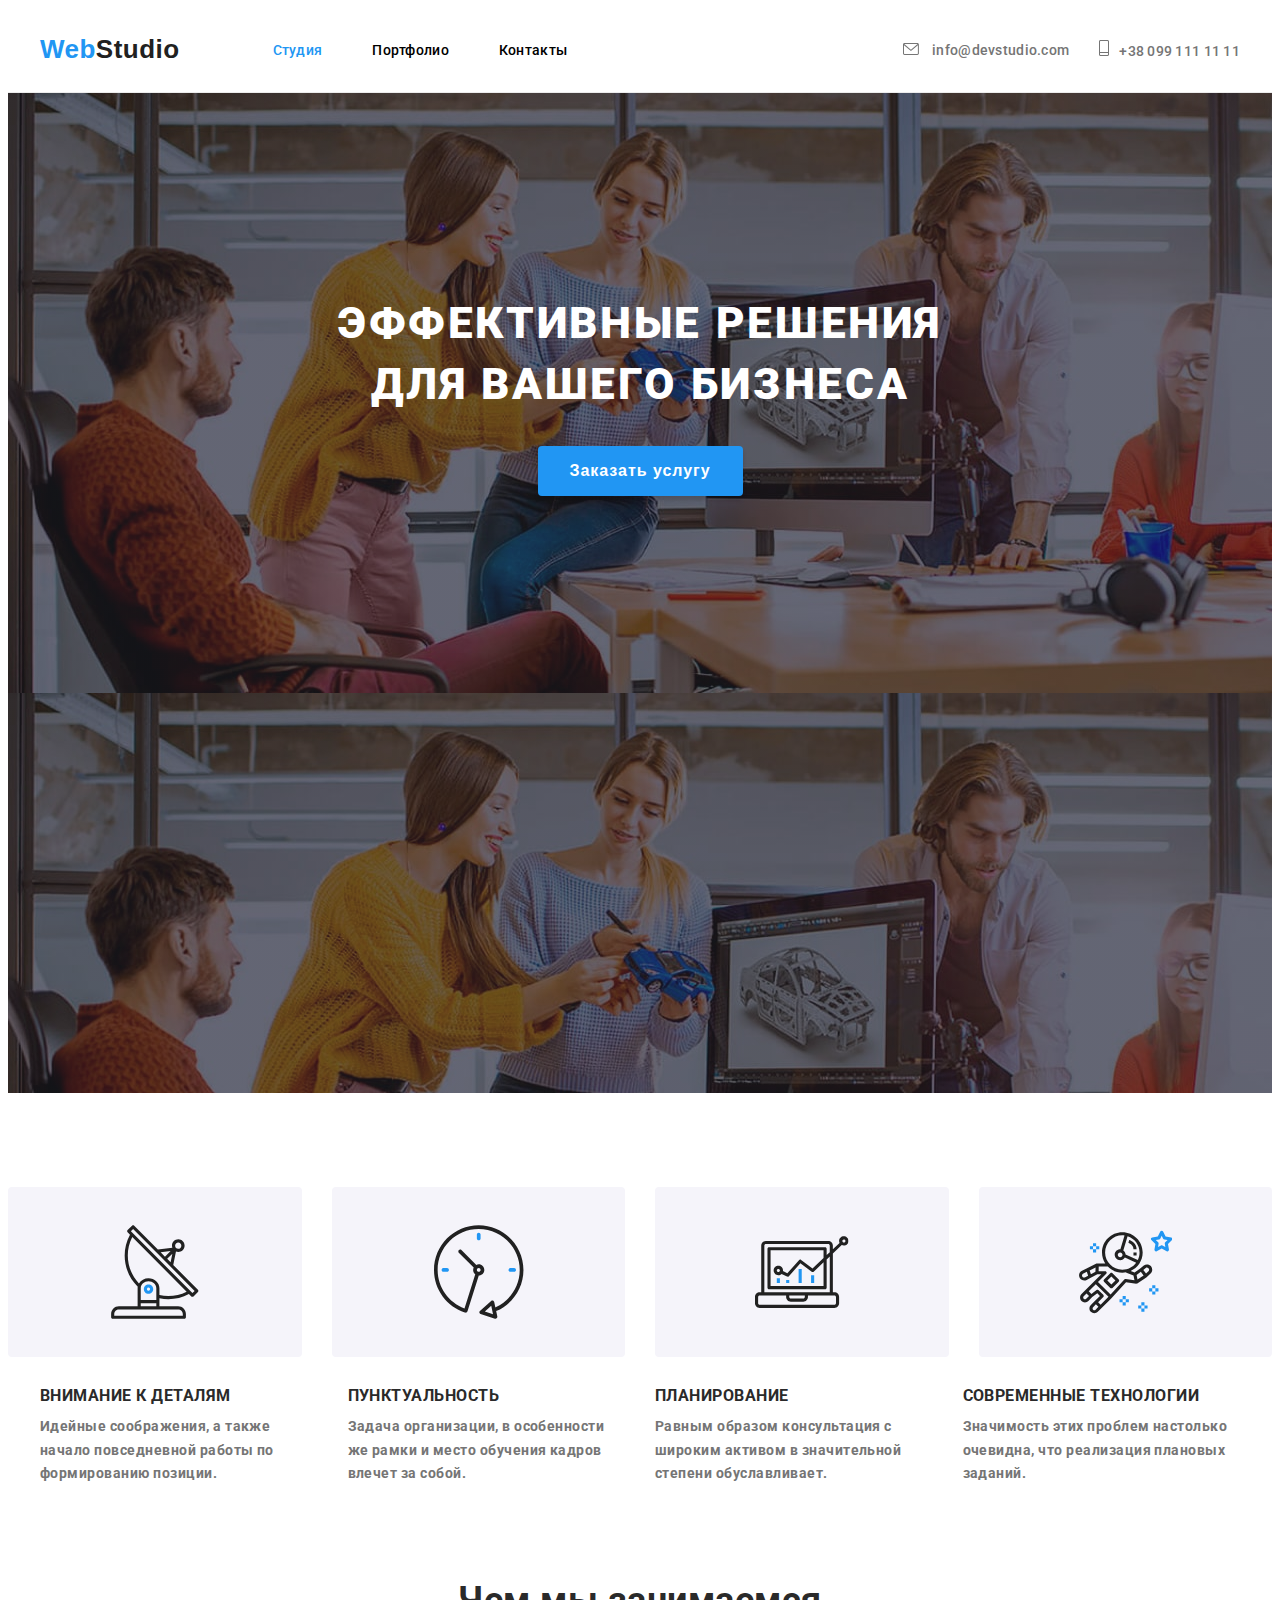
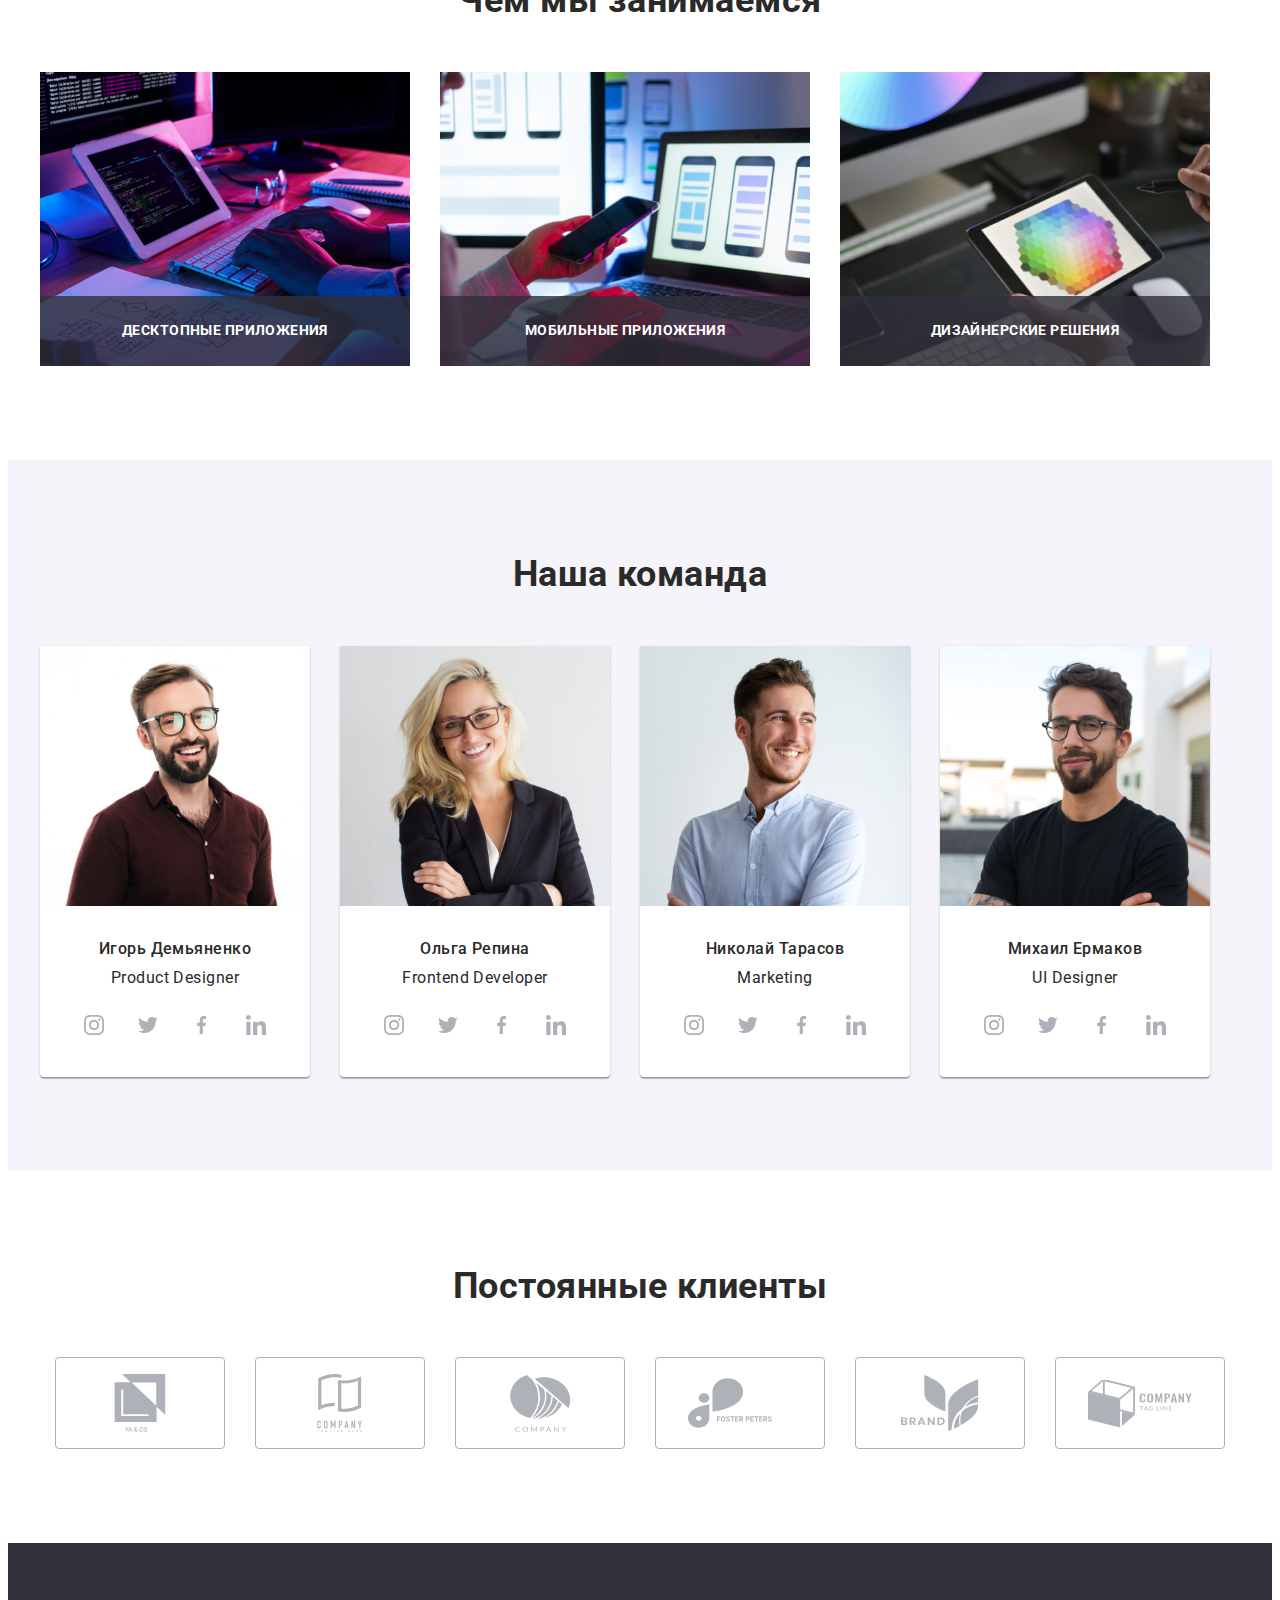
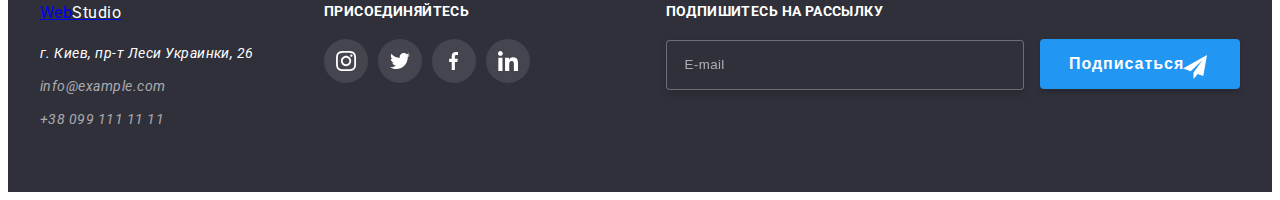
==== commit fe2b37b4: "header" ====
--- a/index.html
+++ b/index.html
@@ -18,18 +18,18 @@
     <header class="line"> 
         <div class="container flex-center">
         <nav class="main-nav">
-        <a href="/index.html" class="logo" >Web<span class="studio">Studio</span></a> 
+        <a href="/index.html" class="main-nav__logo" >Web<span class="main-nav__studio">Studio</span></a> 
 
         
         <ul class="site-nav">
-            <li class="item-nav"><a href="index.html" class="link active">Студия</a></li>
-            <li class="item-nav"><a href="portfoli.html" class="link">Портфолио</a></li>
-            <li class="item-nav"><a href="Контакты" class="link">Контакты</a></li>
+            <li class="site-nav__item-nav"><a href="index.html" class="link active">Студия</a></li>
+            <li class="site-nav__item-nav"><a href="portfoli.html" class="link">Портфолио</a></li>
+            <li class="site-nav__item-nav"><a href="Контакты" class="link">Контакты</a></li>
         </ul>
          </nav>
         <ul class="site-nav">
 
-            <li class="item-site"><a href="malto:info@devstudio.com" class="link item-color"><svg class="icon-email" width="16" height="12">
+            <li class="site-nav__item-site"><a href="malto:info@devstudio.com" class="link item-color"><svg class="icon-email" width="16" height="12">
                 <use href="./images/sprite.svg#icon-email"></use></svg> info@devstudio.com</a></li>
            
 
--- a/css/main.min.css
+++ b/css/main.min.css
@@ -1,2 +1,2 @@
-:root{--primary-text-color: #212121;--second-text-color: #2196F3;--white-color-text: #FFFFFF;--background-second-color: #2F303A;--background-first-color:  #E5E5E5;--background-therd-color: #F5F4FA;--card-set-gap: -30px}body{font-family:"Roboto", sans-serif;letter-spacing:0.03em;color:#2a2a2a}ul{list-style:none;padding:0;margin:0}p,h1,h2,h3,h4,h5,h6{margin-top:0;margin-bottom:0}.hide{display:none}@keyframes shake{0%{transform:translate(10px)}100%{transform:translate(-10px)}}.container{width:1200px;padding-left:15px;padding-right:15px;margin:0 auto}.hero-button{display:flex;align-items:center;text-align:center;padding-top:10px;padding-bottom:10px;padding-left:32px;padding-right:32px;margin:0 auto;font-weight:bold;font-size:16px;line-height:38px;letter-spacing:0.06em;background:#2196F3;color:var(--white-color-text);box-shadow:0px 4px 4px rgba(0,0,0,0.15);border-radius:4px;border:none;height:50px;transition-property:background-color;transition-duration:250ms;transition-timing-function:cubic-bezier(0.4, 0, 0.2, 1)}.hero-button:focus,.hero-button:hover{color:var(--white-color-text);background:#188CE8;box-shadow:0px 4px 4px rgba(0,0,0,0.15)}
+:root{--primary-text-color: #212121;--second-text-color: #2196F3;--white-color-text: #FFFFFF;--background-second-color: #2F303A;--background-first-color:  #E5E5E5;--background-therd-color: #F5F4FA;--card-set-gap: -30px}body{font-family:"Roboto", sans-serif;letter-spacing:0.03em;color:#2a2a2a}ul{list-style:none;padding:0;margin:0}p,h1,h2,h3,h4,h5,h6{margin-top:0;margin-bottom:0}.link{display:block;text-decoration:none;color:#000;padding-top:32px;padding-bottom:32px}.hide{display:none}@keyframes shake{0%{transform:translate(10px)}100%{transform:translate(-10px)}}.container{width:1200px;padding-left:15px;padding-right:15px;margin:0 auto}.main-nav__logo{margin-right:93px;color:#2196F3;font-family:"Rolway", sans-serif;font-weight:bold;font-size:26px;line-height:1.20;text-decoration:none;animation:shake 100ms linear  1}.main-nav__studio{color:var(--primary-text-color)}.hero-button{display:flex;align-items:center;text-align:center;padding-top:10px;padding-bottom:10px;padding-left:32px;padding-right:32px;margin:0 auto;font-weight:bold;font-size:16px;line-height:38px;letter-spacing:0.06em;background:#2196F3;color:var(--white-color-text);box-shadow:0px 4px 4px rgba(0,0,0,0.15);border-radius:4px;border:none;height:50px;transition-property:background-color;transition-duration:250ms;transition-timing-function:cubic-bezier(0.4, 0, 0.2, 1)}.hero-button:focus,.hero-button:hover{color:var(--white-color-text);background:#188CE8;box-shadow:0px 4px 4px rgba(0,0,0,0.15)}.social-link{width:44px;height:44px;display:flex;align-items:center;justify-content:center;border-radius:50%;background-color:#FFFFFF;color:#AFB1B8;transition-property:background-color;transition-duration:250ms;transition-timing-function:cubic-bezier(0.4, 0, 0.2, 1)}.social-link:hover{color:#FFFFFF;background:#2196F3}.main-nav{display:flex;align-items:center}.site-nav{font-size:14px;font-weight:500;letter-spacing:.02em;display:flex;align-items:center;line-height:1.2;transition:color 250ms cubic-bezier(0.4, 0, 0.2, 1)}.site-nav .link:hover,.site-nav .link:focus{color:#2196f3}.site-nav.link.current{color:#2196f3}.flex-center{display:flex;align-items:center;justify-content:space-between}.site-nav__item-nav{display:block;position:relative}.site-nav__item-nav::after{position:absolute;content:"";bottom:0;width:100%;height:4px;background:#2196F3;border-radius:2px;opacity:0;transition:opacity 250ms cubic-bezier(0.4, 0, 0.2, 1)}.site-nav__item-nav:focus:after{opacity:1}.site-nav__item-nav{margin-left:50px}.site-nav__item-nav:first-child{margin-left:0px}.site-nav__item-nav{display:flex}.item-color{color:#757575}.active{color:#2196F3}.icon-email{margin-right:10px;fill:currentColor}.icon-phone{fill:currentColor;margin-left:30px;margin-right:10px}.icon-phone:hover{fill:#2196F3}.line{border-bottom:1px solid #ECECEC;transition-property:background-color 250ms cubic-bezier(0.4, 0, 0.2, 1)}.hero{background-color:var(--background-second-color);padding-top:200px;padding-bottom:200px;padding-left:0px;padding-right:0px;margin-bottom:94px;height:600px;max-width:1600px;margin-left:auto;margin-right:auto;background-image:linear-gradient(rgba(47,48,58,0.4), rgba(47,48,58,0.4)),url(../images/foto-hero.jpeg)}.hero-baner{display:block;text-align:center;margin:0 auto;margin-bottom:30px;max-width:650px;font-weight:900;font-size:44px;line-height:1.4;letter-spacing:0.06em;text-transform:uppercase;color:var(--white-color-text)}.hero-baner{display:block;text-align:center;margin:0 auto;margin-bottom:30px;max-width:650px;font-weight:900;font-size:44px;line-height:1.4;letter-spacing:0.06em;text-transform:uppercase;color:var(--white-color-text)}.item-box{display:flex;justify-content:center;margin-left:auto}.marg{margin-bottom:30px}.icon-items{padding:25px 100px 25px 100px;width:270px;height:120px;border:1px transpontant;background:#F5F4FA;border-radius:4px}.icon-items:not(:last-child){margin-right:30px}.maim-section{display:flex;justify-content:center}.title-photo{padding-bottom:50px;text-align:center}.items-company{font-size:14px;line-height:1.1;text-transform:uppercase;padding:0;margin:0;display:flex;margin-left:-30px;margin-top:-30px}.box-items{flex-basis:calc(100%/4 - 30px);margin-left:30px;margin-top:30px}.company-list{padding-bottom:10px}.items-text{font-size:14px;line-height:1.7;color:#757575;text-transform:none;margin-bottom:94px}.maim-section{font-weight:bold;font-size:36px;line-height:1.16}.photo-list{display:flex;margin-left:-30px;margin-top:-30px;padding-bottom:94px}.photo-box{position:relative;display:block;width:370px;max-height:294px;flex-basis:3.33333%;margin-left:30px;margin-top:30px}.text-one{position:absolute;bottom:0;left:0;display:flex;justify-content:center;align-items:center;width:370px;height:70px;font-weight:700;font-size:14px;text-align:center;letter-spacing:0.03em;text-transform:uppercase;line-height:1.14;color:#FFFFFF;background-color:#2F303ACC}.fone{background:#F5F4FA}.stuf-block{display:flex;flex:wrap;padding:0;margin:0;margin-left:-30px;margin-top:-30px;padding-bottom:94px;margin-bottom:94px}.photo-stuf{flex-basis:-5%;margin-left:30px;margin-top:30px;border-radius:0px 0px 4px 4px;background:#FFFFFF;box-shadow:0px 1px 3px rgba(0,0,0,0.12),0px 1px 1px rgba(0,0,0,0.14),0px 2px 1px rgba(0,0,0,0.2)}.title-stuf{text-align:center;padding:auto;padding-top:94px;padding-bottom:50px}.stuf-socials{display:flex;justify-content:center;margin-bottom:30px}.stuf-name{text-align:center;margin-top:30px;margin-bottom:10px;font-style:normal;font-weight:500;font-size:16px;line-height:1.18}.stuf-position{text-align:center;margin-bottom:30px;font-size:16px;line-height:1.18;margin-bottom:16px}.social-item:not(:last-child){margin-right:10px}.social-item:not(:last-child){display:flex;justify-content:center}.icon-social{fill:currentColor}.client{font-style:normal;font-weight:bold;font-size:36px;line-height:42px;text-align:center;margin-bottom:50px}.icon-pikchy{padding:16px 32px 16px 32px;display:flex;align-items:flex-start;margin:auto;width:170px;height:92px;border:1px solid #AFB1B8;box-sizing:border-box;border-radius:4px;fill:#AFB1B8;margin:auto;transition-property:background-color;transition-duration:250ms;transition-timing-function:cubic-bezier(0.4, 0, 0.2, 1)}.icon-pikchy:hover{fill:#2196F3;border-color:#2196F3}.icon-client{display:flex;justify-content:center;margin-bottom:94px}.icon-size:not(:last-child){margin-right:30px}.jeneral-box{display:flex}.box-one{display:flex;flex-direction:column}.l-items{display:block}.address-items{display:block;padding-top:20px}.malto-items{display:block;padding-top:9px}.phone-items{display:block;padding-top:9px}.footer-address{padding-right:70px;text-decoration:none;font-size:14px;line-height:1.7;color:var(--white-color-text)}.footer-mail{text-decoration:none;font-size:14px;line-height:1.7;color:rgba(255,255,255,0.6)}.footer-tel{text-decoration:none;font-size:14px;line-height:1.7;color:rgba(255,255,255,0.6)}.footer-color{display:block;padding-top:60px;padding-bottom:60px;background-color:var(--background-second-color)}.studio-white{color:var(--white-color-text)}.box-second{display:flex;flex-direction:column}.footer-text{margin-bottom:20px;font-style:normal;font-weight:bold;font-size:14px;line-height:16px;letter-spacing:0.03em;text-transform:uppercase;color:#FFFFFF}.footer-box{color:var(--white-color-text);width:44px;height:44px;display:flex;align-items:center;justify-content:center;border-radius:50%;background:rgba(255,255,255,0.1);transition-property:background-color;transition-duration:250ms;transition-timing-function:cubic-bezier(0.4, 0, 0.2, 1)}.footer-box:hover{color:var(--white-color-text);background:#2196F3}.icon-footer{margin-left:156px}.footer-list{display:flex;padding-right:93px}.box-third{margin-left:auto}.icon-fly{position:relative}.fallow-text{display:block;padding-bottom:20px;font-style:normal;font-weight:bold;font-size:14px;line-height:16px;letter-spacing:0.03em;text-transform:uppercase;color:#FFFFFF}.fallow-me{width:358px;height:50px;margin-right:12px;border:1px solid rgba(255,255,255,0.3);box-sizing:border-box;filter:drop-shadow(0px 4px 4px rgba(0,0,0,0.15));border-radius:4px;background:#2F303A;color:rgba(255,255,255,0.6)}.fallow-me::placeholder{padding-left:16px;letter-spacing:0.03em;color:rgba(255,255,255,0.6)}.fallow-me:focus::placeholder{color:rgba(255,255,255,0.6)}.btn-fallow{padding:10px 62px 10px 29px;width:200px;height:50px;font-style:normal;font-weight:bold;font-size:16px;line-height:1.67;letter-spacing:0.06em;color:#FFFFFF;background:#2196F3;box-shadow:0px 4px 4px rgba(0,0,0,0.15);border-radius:4px;border:none;transition:background-color 250ms cubic-bezier(0.4, 0, 0.2, 1)}.btn-fallow:focus,.btn-fallow:hover{color:var(--white-color-text);background:#188CE8;box-shadow:0px 4px 4px rgba(0,0,0,0.15)}.icon-fallow{position:absolute;display:block;top:13px;right:33px;transform:translateY(-50%);display:inline-block}.pd{padding-bottom:94px}.card{background:#FFFFFF;outline:1px solid #EEEEEE;box-sizing:border-box}.card:hover{box-shadow:0px 1px 3px rgba(0,0,0,0.12),0px 1px 1px rgba(0,0,0,0.14),0px 2px 1px rgba(0,0,0,0.2)}.card-set-button{display:flex;align-items:center;justify-content:center;padding:0;margin:0;padding-bottom:50px;padding-top:94px}.button-portfoli{margin-right:8px;height:38px;font-style:normal;font-weight:500;font-size:16px;line-height:1.6;cursor:pointer;background-color:#F5F4FA;border-radius:4px;border:1px solid transparent;transition-property:background-color;transition-duration:250ms;transition-timing-function:cubic-bezier(0.4, 0, 0.2, 1)}.button-portfoli:focus,.button-portfoli:hover{color:var(--white-color-text);background-color:var(--second-text-color);box-shadow:0px 3px 1px rgba(0,0,0,0.1),0px 1px 2px rgba(0,0,0,0.08),0px 2px 2px rgba(0,0,0,0.12)}.button-all{width:73px}.button-veb{width:128px}.button-aplic{width:145px}.button-design{width:103px}.button-market{width:130px}.card-set{padding:0;margin:0;display:flex;flex-wrap:wrap;margin-left:-30px;margin-top:-30px}.card-set>.item{flex-basis:calc(100%/3 - 30px);margin-left:30px;margin-top:30px}.setings-cards{padding-top:20px;padding-bottom:20px;padding-left:24px}.text-none{text-decoration:none}.card-text{position:absolute;display:flex;align-items:center;top:0;left:0;height:100%;padding:24px 64px 23px 64px;font-style:normal;font-weight:normal;font-size:18px;line-height:1.56;background-color:rgba(33,150,243,0.9);color:#FFFFFF;overflow:auto;transform:translateY(100%);transition:transform 250ms linear}.overlay-tehno{position:relative;overflow:hidden}.item:hover .card-text{transform:translate(0%)}.item:focus .card-text{transform:translate(0%)}.potfolio-items{font-style:normal;font-weight:bold;font-size:18px;line-height:2;color:#212121}.name-of-itens{font-size:16px;line-height:1.87;color:#757575}.backdrop{position:fixed;width:100vw;height:100vh;top:0;background-color:rgba(0,0,0,0.2)}.backdrop.is-hidden{opacity:0;visibility:hidden;pointer-events:none;transition:opaciti 300ms, visabiliti 300ms}.modal-text{display:block;font-style:normal;font-weight:bold;font-size:20px;line-height:1.15;text-align:center;letter-spacing:0.03em;margin-bottom:30px;color:#212121}.modal{position:absolute;top:50%;left:50%;transform:translate(-50%, -50%);min-width:528px;min-height:581px;background:#FFFFFF;box-shadow:0px 1px 3px rgba(0,0,0,0.12),0px 1px 1px rgba(0,0,0,0.14),0px 2px 1px rgba(0,0,0,0.2);border-radius:4px;padding:40px}.icon-close{transition:fill cubic-bezier(0.4, 0, 0.2, 1)}.icon-close:hover{fill:#2196F3}.btn-open{position:absolute;width:30px;height:30px;border-radius:50%;border:1px solid rgba(0,0,0,0.1);background:#FFFFFF;right:8px;top:8px}.modal-form-label{display:block;margin-bottom:4px;padding-right:42px;font-style:normal;font-weight:normal;font-size:12px;line-height:1.16;letter-spacing:0.01em;fill:#212121}.modal-form-input{width:448px;height:40px;padding-left:42px;border:1px solid rgba(33,33,33,0.2);border-radius:4px;transition:border cubic-bezier(0.4, 0, 0.2, 1)}.modal-form-input:hover:focus+.modal-form-icon{fill:#2196F3}.modal-form-input:hover:focus{border:1px solid #2196F3}.modal-form-field{margin-bottom:28px}.modal-form-icon{position:absolute;left:15px;top:50%;transform:translateY(-50%);color:#212121}.input-wrap{display:block;position:relative}.modal-coment{width:100%;height:120px;padding:12px 16px;border:1px solid rgba(33,33,33,0.2);box-sizing:border-box;border-radius:4px;resize:none}.modal-coment::placeholder{font-style:normal;font-weight:normal;font-size:14px;line-height:16px;letter-spacing:0.01em;color:rgba(117,117,117,0.5)}.check-label{display:flex;align-items:center;justify-content:center;margin-bottom:30px;padding-left:9px;font-style:normal;font-weight:normal;font-size:14px;line-height:1.71;color:#757575}.color-link{padding-left:4px;color:#188CE8}.icon-chek{display:flex;justify-content:center;align-items:center;width:16px;height:15px;border-radius:2px;margin-right:7px;border:2px solid #141313;transition:fill cubic-bezier(0.4, 0, 0.2, 1)}.icon-chek:focus{border:2px solid #141313}.checkbox:checked+.check-label>.icon-chek{background:#2196F3;border:transparent;display:flex;justify-content:center;align-items:center}.visually-hidden{position:absolute;width:1px;height:1px;margin:-1px;padding:0;overflow:hidden;border:0;clip:rect(0 0 0 0)}.btn-form{display:block;padding:10px 55px 10px 56px;margin:0 auto;font-style:normal;font-weight:bold;font-size:16px;line-height:1.87;letter-spacing:0.06em;color:#FFFFFF;width:200px;height:50px;background:#2196F3;box-shadow:0px 4px 4px rgba(0,0,0,0.15);border-radius:4px;border:none;transition:background-color 250ms cubic-bezier(0.4, 0, 0.2, 1)}.btn-form:focus,.btn-form:hover{color:var(--white-color-text);background:#188CE8;box-shadow:0px 4px 4px rgba(0,0,0,0.15)}
 /*# sourceMappingURL=main.min.css.map */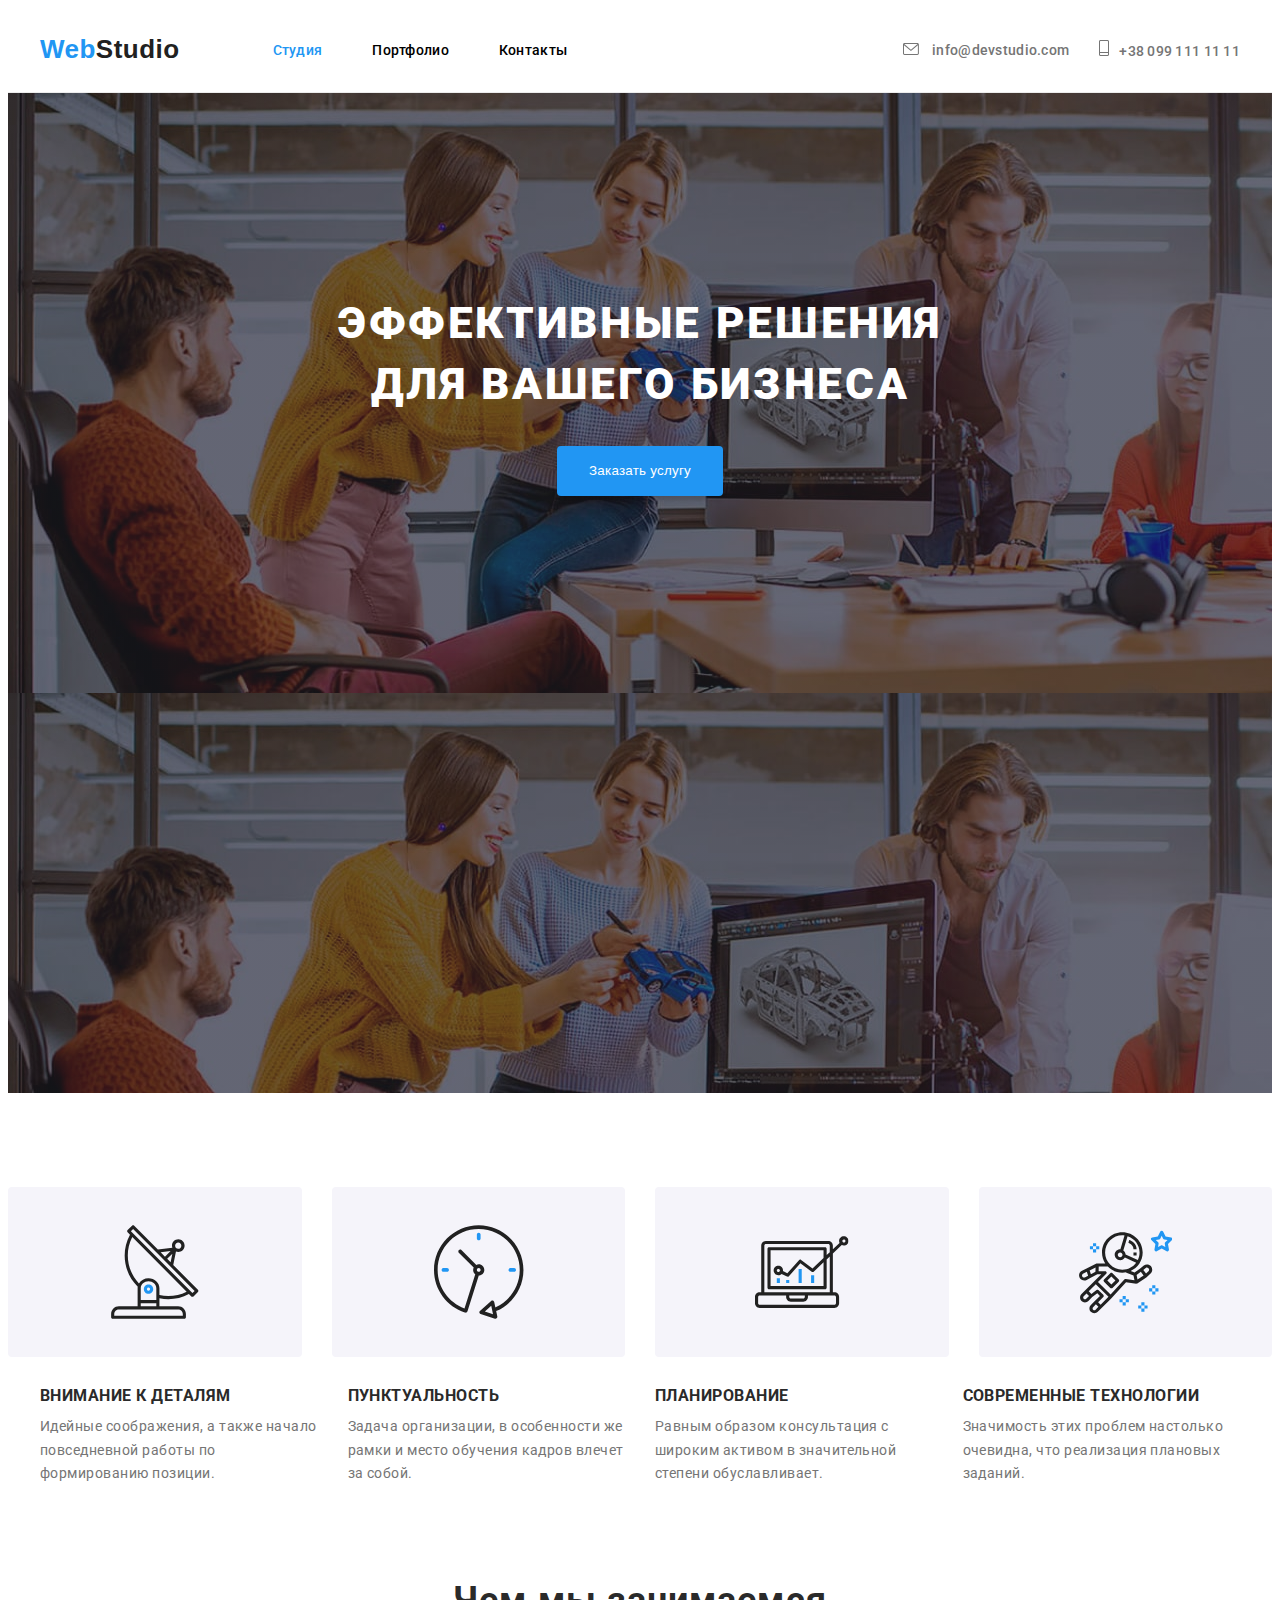
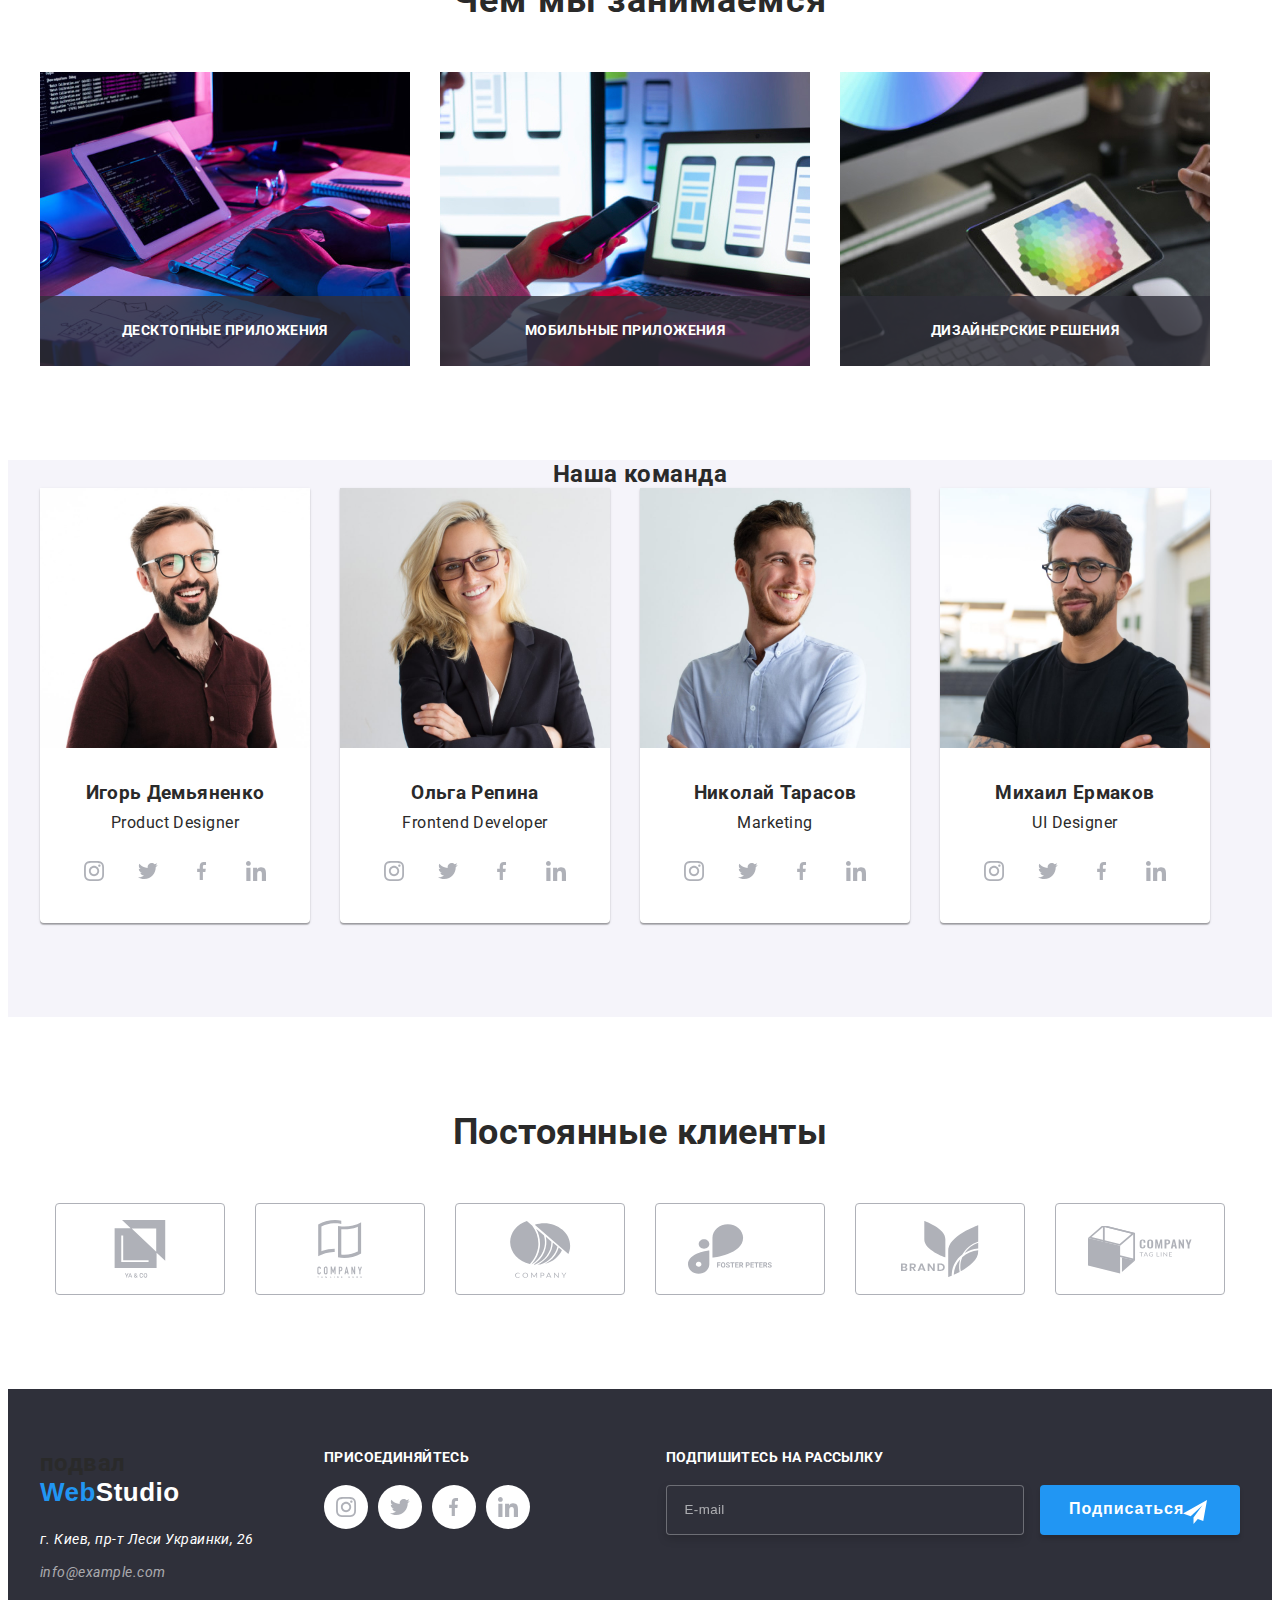
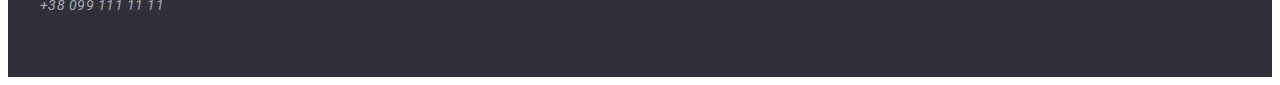
==== commit bbbceb2a: "scss" ====
--- a/index.html
+++ b/index.html
@@ -18,7 +18,7 @@
     <header class="line"> 
         <div class="container flex-center">
         <nav class="main-nav">
-        <a href="/index.html" class="main-nav__logo" >Web<span class="main-nav__studio">Studio</span></a> 
+        <a href="/index.html" class="main-nav__logo" >Web<span class="main-nav__logo-dark">Studio</span></a> 
 
         
         <ul class="site-nav">
@@ -29,11 +29,11 @@
          </nav>
         <ul class="site-nav">
 
-            <li class="site-nav__item-site"><a href="malto:info@devstudio.com" class="link item-color"><svg class="icon-email" width="16" height="12">
+            <li class="site-nav__item-site"><a href="malto:info@devstudio.com" class="link site-nav__item-text"><svg class="site-nav__email" width="16" height="12">
                 <use href="./images/sprite.svg#icon-email"></use></svg> info@devstudio.com</a></li>
            
 
-            <li class="item-site"><a href="tel+380991111111" class="link item-color"><svg class="icon-phone" width="10" height="16">
+            <li class="item-site"><a href="tel+380991111111" class="link site-nav__item-text"><svg class="site-nav__phone" width="10" height="16">
                 <use href="./images/sprite.svg#icon-phone"></use></svg>+38 099 111 11 11</a></li>
        </ul>
     </div>
@@ -45,8 +45,8 @@
          <section class="hero">
 
               <div class="container">
-             <h1 class="hero-baner" >Эффективные решения для вашего бизнеса</h1>
-             <button class="hero-button" type="button" data-modal-open>Заказать услугу</button>          
+             <h1 class="hero__baner" >Эффективные решения для вашего бизнеса</h1>
+             <button class="hero__button" type="button" data-modal-open>Заказать услугу</button>          
            </div>
 
     
@@ -54,44 +54,44 @@
         
    
      <!--фишки компани-->
-    <div class="item-box marg">
-         <svg class="icon-items" width="70" height="70">
+    <div class="perfomance">
+         <svg class="perfomance__icon" width="70" height="70">
         <use href="./images/sprite.svg#icon-antena"></use></svg>
 
-        <svg class="icon-items" width="70" height="70">
+        <svg class="perfomance__icon" width="70" height="70">
            <use href="./images/sprite.svg#icon-time"></use></svg>
 
-        <svg class="icon-items" width="70" height="70">
+        <svg class="perfomance__icon width="70" height="70">
             <use href="./images/sprite.svg#icon-comp"></use></svg>
 
-        <svg class="icon-items" width="70" height="70">
+        <svg class="perfomance__icon" width="70" height="70">
                 <use href="./images/sprite.svg#icon-astronaut"></use></svg>
         </div>
         
        
-       <section class="maim-section container">
-
-         <h2 class="hide" >Услуги компании</h2>
-
-         <ul class="items-company">
-         <li class="box-items">
-            <h3 class="company-list">Внимание к деталям</h3>
-            <p class="items-text">Идейные соображения, а также начало повседневной работы по формированию позиции.</p>
+       <section class="box-position  container">
+
+         <h2 class="visually-hidden" >Услуги компании</h2>
+
+         <ul class="perfomance-company">
+         <li class="perfomance-company__text">
+            <h3 class="perfomance-company__tittle">Внимание к деталям</h3>
+            <p class="perfomance-company__tittle-text">Идейные соображения, а также начало повседневной работы по формированию позиции.</p>
          </li>
 
-         <li class="box-items">
-             <h3 class="company-list">Пунктуальность</h3>
-             <p class="items-text">Задача организации, в особенности же рамки и место обучения кадров влечет за собой.</p>
+         <li class="perfomance-company__text">
+             <h3 class="perfomance-company__tittle">Пунктуальность</h3>
+             <p class="perfomance-company__tittle-text">Задача организации, в особенности же рамки и место обучения кадров влечет за собой.</p>
          </li>
 
-         <li class="box-items">
-             <h3 class="company-list">Планирование</h3>
-             <p class="items-text">Равным образом консультация с широким активом в значительной степени обуславливает.</p>
-        </li>
-
-         <li class="box-items">
-             <h3 class="company-list">Современные технологии</h3>
-         <p class="items-text">Значимость этих проблем настолько очевидна, что реализация плановых заданий.</p>
+         <li class="perfomance-company__text">
+             <h3 class="perfomance-company__tittle">Планирование</h3>
+             <p class="perfomance-company__tittle-text">Равным образом консультация с широким активом в значительной степени обуславливает.</p>
+        </li>
+
+         <li class="perfomance-company__text">
+             <h3 class="perfomance-company__tittle">Современные технологии</h3>
+         <p class="perfomance-company__tittle-text">Значимость этих проблем настолько очевидна, что реализация плановых заданий.</p>
          </li>
         </ul>
    </section>
@@ -99,70 +99,70 @@
      <!--примеры работ-->
      <section>
         <div class="container">
-        <h2 class="maim-section title-photo">Чем мы занимаемся</h2>
-        <ul class="photo-list">
+        <h2 class="about">Чем мы занимаемся</h2>
+        <ul class="about-list">
 
            
-               <li class="photo-box">
+               <li class="about-list__photo">
                    <img src="./images/img.svg" alt="работа за компьютером" width="370" height="294">
                 
-                <p class="text-one">Десктопные приложения</p>
+                <p class="about-list__tittle">Десктопные приложения</p>
             </li>
 
             
-               <li class="photo-box"><img src="./images/img2.jpeg" alt="синхронизация работы гаджетов" width="370" height="294">
-            <p class="text-one">Мобильные приложения</p> 
+               <li class="about-list__photo"><img src="./images/img2.jpeg" alt="синхронизация работы гаджетов" width="370" height="294">
+            <p class="about-list__tittle">Мобильные приложения</p> 
         </li>
 
             
-               <li class="photo-box"><img src="./images/img.jpeg" alt=" палитра цветов" width="370" height="294">
-               <p class="text-one">Дизайнерские решения</p> 
+               <li class="about-list__photo"><img src="./images/img.jpeg" alt=" палитра цветов" width="370" height="294">
+               <p class="about-list__tittle">Дизайнерские решения</p> 
             </li>
            
            </ul>
        </div>
     </section>
       <!--сотрудники компании-->
-      <section class="fone">
+      <section class="main-fon">
           <div class="container">
           
-          <h2 class="maim-section title-stuf">Наша команда</h2>
+          <h2 class="box-position  title-stuf">Наша команда</h2>
 
           <ul class="stuf-block">
-              <li class="photo-stuf">
+              <li class="stuf-block__photo ">
                   <div>
                  <img src="./images/compressjpeg/foto1-min.jpeg" alt="сотрудник Игорь Демьяненко" width="270" height="260">
-                <h3 class="stuf-name">Игорь Демьяненко</h3>
-                <p lang="en" class="stuf-position">Product Designer</p>
-                <ul class="stuf-socials">
+                <h3 class="stuf-block__name">Игорь Демьяненко</h3>
+                <p lang="en" class="stuf-block__position">Product Designer</p>
+                <ul class="stuf-block__socials">
                     
                     <li class="social-item">
-                        <a href="" class="social-link">
-                            <svg class="icon-social" width="20" height="20">
+                        <a href="" class="social-item__link">
+                            <svg class="social-item__icon" width="20" height="20">
                                 <use href="./images/sprite.svg#icon-insta"></use> 
                             </svg>
                         </a>
                     </li>
 
                     <li class="social-item">
-                        <a href="" class="social-link">
-                            <svg class="icon-social" width="20" height="20">
+                        <a href="" class="social-item__link">
+                            <svg class="social-item__icon" width="20" height="20">
                                 <use href="./images/sprite.svg#icon-twit" ></use> 
                             </svg>
                         </a>
                     </li>
 
                     <li class="social-item">
-                        <a href="" class="social-link">
-                            <svg class="icon-social" width="10" height="20">
+                        <a href="" class="social-item__link">
+                            <svg class="social-item__icon" width="10" height="20">
                                 <use href="./images/sprite.svg#icon-face" ></use> 
                             </svg>
                         </a>
                     </li>
 
                     <li class="social-item">
-                        <a href="" class="social-link">
-                            <svg class="icon-social" width="20" height="20">
+                        <a href="" class="social-item__link">
+                            <svg class="social-item__icon" width="20" height="20">
                                 <use href="./images/sprite.svg#icon-linke" ></use> 
                             </svg>
                         </a>
@@ -170,131 +170,130 @@
                 </ul>
                 </div>
 
-            <li class="photo-stuf">
+            <li class="stuf-block__photo">
                 <div>
                 <img src="./images/compressjpeg/foto2-min.jpeg" alt="сотрудник Ольга Репина" width="270" height="260">
-                <h3 class="stuf-name">Ольга Репина</h3>
-               <p lang="en" class="stuf-position">Frontend Developer</p>
+                <h3 class="stuf-block__name">Ольга Репина</h3>
+               <p lang="en" class="stuf-block__position">Frontend Developer</p>
                 
-               <ul class="stuf-socials">
+               <ul class="stuf-block__socials">
                     
-                    <li class="social-item">
-                        <a href="" class="social-link">
-                            <svg class="icon-social" width="20" height="20">
-                                <use href="./images/sprite.svg#icon-insta" ></use> 
-                            </svg>
-                        </a>
-                    </li>
-
-                    <li class="social-item">
-                        <a href="" class="social-link">
-                            <svg class="icon-social" width="20" height="20">
+                <li class="social-item">
+                    <a href="" class="social-item__link">
+                        <svg class="social-item__icon" width="20" height="20">
+                            <use href="./images/sprite.svg#icon-insta"></use> 
+                        </svg>
+                    </a>
+                </li>
+
+                <li class="social-item">
+                    <a href="" class="social-item__link">
+                        <svg class="social-item__icon" width="20" height="20">
+                            <use href="./images/sprite.svg#icon-twit" ></use> 
+                        </svg>
+                    </a>
+                </li>
+
+                <li class="social-item">
+                    <a href="" class="social-item__link">
+                        <svg class="social-item__icon" width="10" height="20">
+                            <use href="./images/sprite.svg#icon-face" ></use> 
+                        </svg>
+                    </a>
+                </li>
+
+                <li class="social-item">
+                    <a href="" class="social-item__link">
+                        <svg class="social-item__icon" width="20" height="20">
+                            <use href="./images/sprite.svg#icon-linke" ></use> 
+                        </svg>
+                    </a>
+                </li>
+            </ul>
+            </div>
+            </li>
+            <li class="stuf-block__photo">
+                <div>
+                <img src="./images/compressjpeg/foto3-min.jpeg" alt="сотрудник Николай Тарасов" width="270" height="260">
+                <h3 class="stuf-block__name">Николай Тарасов</h3>
+                <p lang="en" class="stuf-block__position">Marketing</p>  
+
+                <ul class="stuf-block__socials">
+                    <li class="social-item">
+                        <a href="" class="social-item__link">
+                            <svg class="social-item__icon" width="20" height="20">
+                                <use href="./images/sprite.svg#icon-insta"></use> 
+                            </svg>
+                        </a>
+                    </li>
+
+                    <li class="social-item">
+                        <a href="" class="social-item__link">
+                            <svg class="social-item__icon" width="20" height="20">
                                 <use href="./images/sprite.svg#icon-twit" ></use> 
                             </svg>
                         </a>
                     </li>
 
                     <li class="social-item">
-                        <a href="" class="social-link">
-                            <svg class="icon-social" width="10" height="20">
+                        <a href="" class="social-item__link">
+                            <svg class="social-item__icon" width="10" height="20">
                                 <use href="./images/sprite.svg#icon-face" ></use> 
                             </svg>
                         </a>
                     </li>
 
                     <li class="social-item">
-                        <a href="" class="social-link">
-                            <svg class="icon-social" width="20" height="20">
+                        <a href="" class="social-item__link">
+                            <svg class="social-item__icon" width="20" height="20">
                                 <use href="./images/sprite.svg#icon-linke" ></use> 
                             </svg>
                         </a>
                     </li>
+                </ul>
                 </div>
             </li>
-            <li class="photo-stuf">
-                <div>
-                <img src="./images/compressjpeg/foto3-min.jpeg" alt="сотрудник Николай Тарасов" width="270" height="260">
-                <h3 class="stuf-name">Николай Тарасов</h3>
-                <p lang="en" class="stuf-position">Marketing</p>  
-
-                <ul class="stuf-socials">
-                    
-                    <li class="social-item">
-                        <a href="" class="social-link">
-                            <svg class="icon-social" width="20" height="20">
-                                <use href="./images/sprite.svg#icon-insta" ></use> 
-                            </svg>
-                        </a>
-                    </li>
-
-                    <li class="social-item">
-                        <a href="" class="social-link">
-                            <svg class="icon-social" width="20" height="20">
-                                <use href="./images/sprite.svg#icon-twit" ></use> 
-                            </svg>
-                        </a>
-                    </li>
-
-                    <li class="social-item">
-                        <a href="" class="social-link">
-                            <svg class="icon-social" width="10" height="20">
-                                <use href="./images/sprite.svg#icon-face" ></use> 
-                            </svg>
-                        </a>
-                    </li>
-
-                    <li class="social-item">
-                        <a href="" class="social-link">
-                            <svg class="icon-social" width="20" height="20">
-                                <use href="./images/sprite.svg#icon-linke" ></use> 
-                            </svg>
-                        </a>
-                    </li>
-                </div>
-            </li>
-    <li class="photo-stuf">
+    <li class="stuf-block__photo">
         <div>
         <img src="./images/compressjpeg/foto4-min.jpeg" alt="сотрудник Михаил Ермаков" width="270" height="260">
-        <h3 class="stuf-name">Михаил Ермаков</h3>
-        <p lang="en" class="stuf-position">UI Designer</p>  
-
-        <ul class="stuf-socials">
-                    
-            <li class="social-item">
-                <a href="" class="social-link">
-                    <svg class="icon-social" width="20" height="20">
-                        <use href="./images/sprite.svg#icon-insta" ></use> 
-                    </svg>
-                </a>
-            </li>
-
-            <li class="social-item">
-                <a href="" class="social-link">
-                    <svg class="icon-social" width="20" height="20">
-                        <use href="./images/sprite.svg#icon-twit" ></use> 
-                    </svg>
-                </a>
-            </li>
-
-            <li class="social-item">
-                <a href="" class="social-link">
-                    <svg class="icon-social" width="10" height="20">
-                        <use href="./images/sprite.svg#icon-face" ></use> 
-                    </svg>
-                </a>
-            </li>
-
-            <li class="social-item">
-                <a href="" class="social-link">
-                    <svg class="icon-social" width="20" height="20">
-                        <use href="./images/sprite.svg#icon-linke" ></use> 
-                    </svg>
-                </a>
-            </li>
-        </div>
-    </li>
-        </ul>
+        <h3 class="stuf-block__name">Михаил Ермаков</h3>
+        <p lang="en" class="stuf-block__position">UI Designer</p>  
+
+        <ul class="stuf-block__socials">
+        <li class="social-item">
+            <a href="" class="social-item__link">
+                <svg class="social-item__icon" width="20" height="20">
+                    <use href="./images/sprite.svg#icon-insta"></use> 
+                </svg>
+            </a>
+        </li>
+
+        <li class="social-item">
+            <a href="" class="social-item__link">
+                <svg class="social-item__icon" width="20" height="20">
+                    <use href="./images/sprite.svg#icon-twit" ></use> 
+                </svg>
+            </a>
+        </li>
+
+        <li class="social-item">
+            <a href="" class="social-item__link">
+                <svg class="social-item__icon" width="10" height="20">
+                    <use href="./images/sprite.svg#icon-face" ></use> 
+                </svg>
+            </a>
+        </li>
+
+        <li class="social-item">
+            <a href="" class="social-item__link">
+                <svg class="social-item__icon" width="20" height="20">
+                    <use href="./images/sprite.svg#icon-linke" ></use> 
+                </svg>
+            </a>
+        </li>
+    </ul>
     </div>
+    
       </section>
       <!-- Наши клиенты -->
     <section>
@@ -374,7 +373,7 @@
         <div class="box-one">
         <h2 class="hide" >подвал</h2>
 
-       <a href="/index.html" class="logo l-items" >Web<span class="studio-white">Studio</span></a> 
+       <a href="/index.html" class="main-nav__logo l-items" >Web<span class="main-nav__logo-light">Studio</span></a> 
 
 
     <address>
@@ -400,37 +399,38 @@
         <h2 class="footer-text">присоединяйтесь</h2>
         <ul class="footer-list">
                     
-            <li class="social-item">
-                <a href="" class="footer-box">
-                    <svg class="icon-social" width="20" height="20">
-                        <use href="./images/sprite.svg#icon-insta" ></use> 
-                    </svg>
-                </a>
-            </li>
-
-            <li class="social-item">
-                <a href="" class="footer-box">
-                    <svg class="icon-social" width="20" height="20">
-                        <use href="./images/sprite.svg#icon-twit" ></use> 
-                    </svg>
-                </a>
-            </li>
-
-            <li class="social-item">
-                <a href="" class="footer-box">
-                    <svg class="icon-social" width="10" height="20">
-                        <use href="./images/sprite.svg#icon-face" ></use> 
-                    </svg>
-                </a>
-            </li>
-
-            <li class="social-item">
-                <a href="" class="footer-box">
-                    <svg class="icon-social" width="20" height="20">
-                        <use href="./images/sprite.svg#icon-linke" ></use> 
-                    </svg>
-                </a>
-            </li>
+           
+        <li class="social-item">
+            <a href="" class="social-item__link">
+                <svg class="social-item__icon" width="20" height="20">
+                    <use href="./images/sprite.svg#icon-insta"></use> 
+                </svg>
+            </a>
+        </li>
+
+        <li class="social-item">
+            <a href="" class="social-item__link">
+                <svg class="social-item__icon" width="20" height="20">
+                    <use href="./images/sprite.svg#icon-twit" ></use> 
+                </svg>
+            </a>
+        </li>
+
+        <li class="social-item">
+            <a href="" class="social-item__link">
+                <svg class="social-item__icon" width="10" height="20">
+                    <use href="./images/sprite.svg#icon-face" ></use> 
+                </svg>
+            </a>
+        </li>
+
+        <li class="social-item">
+            <a href="" class="social-item__link">
+                <svg class="social-item__icon" width="20" height="20">
+                    <use href="./images/sprite.svg#icon-linke" ></use> 
+                </svg>
+            </a>
+        </li>
         </ul>
        </div>
 
--- a/css/main.min.css
+++ b/css/main.min.css
@@ -1,2 +1,2 @@
-:root{--primary-text-color: #212121;--second-text-color: #2196F3;--white-color-text: #FFFFFF;--background-second-color: #2F303A;--background-first-color:  #E5E5E5;--background-therd-color: #F5F4FA;--card-set-gap: -30px}body{font-family:"Roboto", sans-serif;letter-spacing:0.03em;color:#2a2a2a}ul{list-style:none;padding:0;margin:0}p,h1,h2,h3,h4,h5,h6{margin-top:0;margin-bottom:0}.link{display:block;text-decoration:none;color:#000;padding-top:32px;padding-bottom:32px}.hide{display:none}@keyframes shake{0%{transform:translate(10px)}100%{transform:translate(-10px)}}.container{width:1200px;padding-left:15px;padding-right:15px;margin:0 auto}.main-nav__logo{margin-right:93px;color:#2196F3;font-family:"Rolway", sans-serif;font-weight:bold;font-size:26px;line-height:1.20;text-decoration:none;animation:shake 100ms linear  1}.main-nav__studio{color:var(--primary-text-color)}.hero-button{display:flex;align-items:center;text-align:center;padding-top:10px;padding-bottom:10px;padding-left:32px;padding-right:32px;margin:0 auto;font-weight:bold;font-size:16px;line-height:38px;letter-spacing:0.06em;background:#2196F3;color:var(--white-color-text);box-shadow:0px 4px 4px rgba(0,0,0,0.15);border-radius:4px;border:none;height:50px;transition-property:background-color;transition-duration:250ms;transition-timing-function:cubic-bezier(0.4, 0, 0.2, 1)}.hero-button:focus,.hero-button:hover{color:var(--white-color-text);background:#188CE8;box-shadow:0px 4px 4px rgba(0,0,0,0.15)}.social-link{width:44px;height:44px;display:flex;align-items:center;justify-content:center;border-radius:50%;background-color:#FFFFFF;color:#AFB1B8;transition-property:background-color;transition-duration:250ms;transition-timing-function:cubic-bezier(0.4, 0, 0.2, 1)}.social-link:hover{color:#FFFFFF;background:#2196F3}.main-nav{display:flex;align-items:center}.site-nav{font-size:14px;font-weight:500;letter-spacing:.02em;display:flex;align-items:center;line-height:1.2;transition:color 250ms cubic-bezier(0.4, 0, 0.2, 1)}.site-nav .link:hover,.site-nav .link:focus{color:#2196f3}.site-nav.link.current{color:#2196f3}.flex-center{display:flex;align-items:center;justify-content:space-between}.site-nav__item-nav{display:block;position:relative}.site-nav__item-nav::after{position:absolute;content:"";bottom:0;width:100%;height:4px;background:#2196F3;border-radius:2px;opacity:0;transition:opacity 250ms cubic-bezier(0.4, 0, 0.2, 1)}.site-nav__item-nav:focus:after{opacity:1}.site-nav__item-nav{margin-left:50px}.site-nav__item-nav:first-child{margin-left:0px}.site-nav__item-nav{display:flex}.item-color{color:#757575}.active{color:#2196F3}.icon-email{margin-right:10px;fill:currentColor}.icon-phone{fill:currentColor;margin-left:30px;margin-right:10px}.icon-phone:hover{fill:#2196F3}.line{border-bottom:1px solid #ECECEC;transition-property:background-color 250ms cubic-bezier(0.4, 0, 0.2, 1)}.hero{background-color:var(--background-second-color);padding-top:200px;padding-bottom:200px;padding-left:0px;padding-right:0px;margin-bottom:94px;height:600px;max-width:1600px;margin-left:auto;margin-right:auto;background-image:linear-gradient(rgba(47,48,58,0.4), rgba(47,48,58,0.4)),url(../images/foto-hero.jpeg)}.hero-baner{display:block;text-align:center;margin:0 auto;margin-bottom:30px;max-width:650px;font-weight:900;font-size:44px;line-height:1.4;letter-spacing:0.06em;text-transform:uppercase;color:var(--white-color-text)}.hero-baner{display:block;text-align:center;margin:0 auto;margin-bottom:30px;max-width:650px;font-weight:900;font-size:44px;line-height:1.4;letter-spacing:0.06em;text-transform:uppercase;color:var(--white-color-text)}.item-box{display:flex;justify-content:center;margin-left:auto}.marg{margin-bottom:30px}.icon-items{padding:25px 100px 25px 100px;width:270px;height:120px;border:1px transpontant;background:#F5F4FA;border-radius:4px}.icon-items:not(:last-child){margin-right:30px}.maim-section{display:flex;justify-content:center}.title-photo{padding-bottom:50px;text-align:center}.items-company{font-size:14px;line-height:1.1;text-transform:uppercase;padding:0;margin:0;display:flex;margin-left:-30px;margin-top:-30px}.box-items{flex-basis:calc(100%/4 - 30px);margin-left:30px;margin-top:30px}.company-list{padding-bottom:10px}.items-text{font-size:14px;line-height:1.7;color:#757575;text-transform:none;margin-bottom:94px}.maim-section{font-weight:bold;font-size:36px;line-height:1.16}.photo-list{display:flex;margin-left:-30px;margin-top:-30px;padding-bottom:94px}.photo-box{position:relative;display:block;width:370px;max-height:294px;flex-basis:3.33333%;margin-left:30px;margin-top:30px}.text-one{position:absolute;bottom:0;left:0;display:flex;justify-content:center;align-items:center;width:370px;height:70px;font-weight:700;font-size:14px;text-align:center;letter-spacing:0.03em;text-transform:uppercase;line-height:1.14;color:#FFFFFF;background-color:#2F303ACC}.fone{background:#F5F4FA}.stuf-block{display:flex;flex:wrap;padding:0;margin:0;margin-left:-30px;margin-top:-30px;padding-bottom:94px;margin-bottom:94px}.photo-stuf{flex-basis:-5%;margin-left:30px;margin-top:30px;border-radius:0px 0px 4px 4px;background:#FFFFFF;box-shadow:0px 1px 3px rgba(0,0,0,0.12),0px 1px 1px rgba(0,0,0,0.14),0px 2px 1px rgba(0,0,0,0.2)}.title-stuf{text-align:center;padding:auto;padding-top:94px;padding-bottom:50px}.stuf-socials{display:flex;justify-content:center;margin-bottom:30px}.stuf-name{text-align:center;margin-top:30px;margin-bottom:10px;font-style:normal;font-weight:500;font-size:16px;line-height:1.18}.stuf-position{text-align:center;margin-bottom:30px;font-size:16px;line-height:1.18;margin-bottom:16px}.social-item:not(:last-child){margin-right:10px}.social-item:not(:last-child){display:flex;justify-content:center}.icon-social{fill:currentColor}.client{font-style:normal;font-weight:bold;font-size:36px;line-height:42px;text-align:center;margin-bottom:50px}.icon-pikchy{padding:16px 32px 16px 32px;display:flex;align-items:flex-start;margin:auto;width:170px;height:92px;border:1px solid #AFB1B8;box-sizing:border-box;border-radius:4px;fill:#AFB1B8;margin:auto;transition-property:background-color;transition-duration:250ms;transition-timing-function:cubic-bezier(0.4, 0, 0.2, 1)}.icon-pikchy:hover{fill:#2196F3;border-color:#2196F3}.icon-client{display:flex;justify-content:center;margin-bottom:94px}.icon-size:not(:last-child){margin-right:30px}.jeneral-box{display:flex}.box-one{display:flex;flex-direction:column}.l-items{display:block}.address-items{display:block;padding-top:20px}.malto-items{display:block;padding-top:9px}.phone-items{display:block;padding-top:9px}.footer-address{padding-right:70px;text-decoration:none;font-size:14px;line-height:1.7;color:var(--white-color-text)}.footer-mail{text-decoration:none;font-size:14px;line-height:1.7;color:rgba(255,255,255,0.6)}.footer-tel{text-decoration:none;font-size:14px;line-height:1.7;color:rgba(255,255,255,0.6)}.footer-color{display:block;padding-top:60px;padding-bottom:60px;background-color:var(--background-second-color)}.studio-white{color:var(--white-color-text)}.box-second{display:flex;flex-direction:column}.footer-text{margin-bottom:20px;font-style:normal;font-weight:bold;font-size:14px;line-height:16px;letter-spacing:0.03em;text-transform:uppercase;color:#FFFFFF}.footer-box{color:var(--white-color-text);width:44px;height:44px;display:flex;align-items:center;justify-content:center;border-radius:50%;background:rgba(255,255,255,0.1);transition-property:background-color;transition-duration:250ms;transition-timing-function:cubic-bezier(0.4, 0, 0.2, 1)}.footer-box:hover{color:var(--white-color-text);background:#2196F3}.icon-footer{margin-left:156px}.footer-list{display:flex;padding-right:93px}.box-third{margin-left:auto}.icon-fly{position:relative}.fallow-text{display:block;padding-bottom:20px;font-style:normal;font-weight:bold;font-size:14px;line-height:16px;letter-spacing:0.03em;text-transform:uppercase;color:#FFFFFF}.fallow-me{width:358px;height:50px;margin-right:12px;border:1px solid rgba(255,255,255,0.3);box-sizing:border-box;filter:drop-shadow(0px 4px 4px rgba(0,0,0,0.15));border-radius:4px;background:#2F303A;color:rgba(255,255,255,0.6)}.fallow-me::placeholder{padding-left:16px;letter-spacing:0.03em;color:rgba(255,255,255,0.6)}.fallow-me:focus::placeholder{color:rgba(255,255,255,0.6)}.btn-fallow{padding:10px 62px 10px 29px;width:200px;height:50px;font-style:normal;font-weight:bold;font-size:16px;line-height:1.67;letter-spacing:0.06em;color:#FFFFFF;background:#2196F3;box-shadow:0px 4px 4px rgba(0,0,0,0.15);border-radius:4px;border:none;transition:background-color 250ms cubic-bezier(0.4, 0, 0.2, 1)}.btn-fallow:focus,.btn-fallow:hover{color:var(--white-color-text);background:#188CE8;box-shadow:0px 4px 4px rgba(0,0,0,0.15)}.icon-fallow{position:absolute;display:block;top:13px;right:33px;transform:translateY(-50%);display:inline-block}.pd{padding-bottom:94px}.card{background:#FFFFFF;outline:1px solid #EEEEEE;box-sizing:border-box}.card:hover{box-shadow:0px 1px 3px rgba(0,0,0,0.12),0px 1px 1px rgba(0,0,0,0.14),0px 2px 1px rgba(0,0,0,0.2)}.card-set-button{display:flex;align-items:center;justify-content:center;padding:0;margin:0;padding-bottom:50px;padding-top:94px}.button-portfoli{margin-right:8px;height:38px;font-style:normal;font-weight:500;font-size:16px;line-height:1.6;cursor:pointer;background-color:#F5F4FA;border-radius:4px;border:1px solid transparent;transition-property:background-color;transition-duration:250ms;transition-timing-function:cubic-bezier(0.4, 0, 0.2, 1)}.button-portfoli:focus,.button-portfoli:hover{color:var(--white-color-text);background-color:var(--second-text-color);box-shadow:0px 3px 1px rgba(0,0,0,0.1),0px 1px 2px rgba(0,0,0,0.08),0px 2px 2px rgba(0,0,0,0.12)}.button-all{width:73px}.button-veb{width:128px}.button-aplic{width:145px}.button-design{width:103px}.button-market{width:130px}.card-set{padding:0;margin:0;display:flex;flex-wrap:wrap;margin-left:-30px;margin-top:-30px}.card-set>.item{flex-basis:calc(100%/3 - 30px);margin-left:30px;margin-top:30px}.setings-cards{padding-top:20px;padding-bottom:20px;padding-left:24px}.text-none{text-decoration:none}.card-text{position:absolute;display:flex;align-items:center;top:0;left:0;height:100%;padding:24px 64px 23px 64px;font-style:normal;font-weight:normal;font-size:18px;line-height:1.56;background-color:rgba(33,150,243,0.9);color:#FFFFFF;overflow:auto;transform:translateY(100%);transition:transform 250ms linear}.overlay-tehno{position:relative;overflow:hidden}.item:hover .card-text{transform:translate(0%)}.item:focus .card-text{transform:translate(0%)}.potfolio-items{font-style:normal;font-weight:bold;font-size:18px;line-height:2;color:#212121}.name-of-itens{font-size:16px;line-height:1.87;color:#757575}.backdrop{position:fixed;width:100vw;height:100vh;top:0;background-color:rgba(0,0,0,0.2)}.backdrop.is-hidden{opacity:0;visibility:hidden;pointer-events:none;transition:opaciti 300ms, visabiliti 300ms}.modal-text{display:block;font-style:normal;font-weight:bold;font-size:20px;line-height:1.15;text-align:center;letter-spacing:0.03em;margin-bottom:30px;color:#212121}.modal{position:absolute;top:50%;left:50%;transform:translate(-50%, -50%);min-width:528px;min-height:581px;background:#FFFFFF;box-shadow:0px 1px 3px rgba(0,0,0,0.12),0px 1px 1px rgba(0,0,0,0.14),0px 2px 1px rgba(0,0,0,0.2);border-radius:4px;padding:40px}.icon-close{transition:fill cubic-bezier(0.4, 0, 0.2, 1)}.icon-close:hover{fill:#2196F3}.btn-open{position:absolute;width:30px;height:30px;border-radius:50%;border:1px solid rgba(0,0,0,0.1);background:#FFFFFF;right:8px;top:8px}.modal-form-label{display:block;margin-bottom:4px;padding-right:42px;font-style:normal;font-weight:normal;font-size:12px;line-height:1.16;letter-spacing:0.01em;fill:#212121}.modal-form-input{width:448px;height:40px;padding-left:42px;border:1px solid rgba(33,33,33,0.2);border-radius:4px;transition:border cubic-bezier(0.4, 0, 0.2, 1)}.modal-form-input:hover:focus+.modal-form-icon{fill:#2196F3}.modal-form-input:hover:focus{border:1px solid #2196F3}.modal-form-field{margin-bottom:28px}.modal-form-icon{position:absolute;left:15px;top:50%;transform:translateY(-50%);color:#212121}.input-wrap{display:block;position:relative}.modal-coment{width:100%;height:120px;padding:12px 16px;border:1px solid rgba(33,33,33,0.2);box-sizing:border-box;border-radius:4px;resize:none}.modal-coment::placeholder{font-style:normal;font-weight:normal;font-size:14px;line-height:16px;letter-spacing:0.01em;color:rgba(117,117,117,0.5)}.check-label{display:flex;align-items:center;justify-content:center;margin-bottom:30px;padding-left:9px;font-style:normal;font-weight:normal;font-size:14px;line-height:1.71;color:#757575}.color-link{padding-left:4px;color:#188CE8}.icon-chek{display:flex;justify-content:center;align-items:center;width:16px;height:15px;border-radius:2px;margin-right:7px;border:2px solid #141313;transition:fill cubic-bezier(0.4, 0, 0.2, 1)}.icon-chek:focus{border:2px solid #141313}.checkbox:checked+.check-label>.icon-chek{background:#2196F3;border:transparent;display:flex;justify-content:center;align-items:center}.visually-hidden{position:absolute;width:1px;height:1px;margin:-1px;padding:0;overflow:hidden;border:0;clip:rect(0 0 0 0)}.btn-form{display:block;padding:10px 55px 10px 56px;margin:0 auto;font-style:normal;font-weight:bold;font-size:16px;line-height:1.87;letter-spacing:0.06em;color:#FFFFFF;width:200px;height:50px;background:#2196F3;box-shadow:0px 4px 4px rgba(0,0,0,0.15);border-radius:4px;border:none;transition:background-color 250ms cubic-bezier(0.4, 0, 0.2, 1)}.btn-form:focus,.btn-form:hover{color:var(--white-color-text);background:#188CE8;box-shadow:0px 4px 4px rgba(0,0,0,0.15)}
+:root{--primary-text-color: #212121;--second-text-color: #2196F3;--white-color-text: #FFFFFF;--background-second-color: #2F303A;--background-first-color:  #E5E5E5;--background-therd-color: #F5F4FA;--card-set-gap: -30px}body{font-family:"Roboto", sans-serif;letter-spacing:0.03em;color:#2a2a2a}ul{list-style:none;padding:0;margin:0}p,h1,h2,h3,h4,h5,h6{margin-top:0;margin-bottom:0}.link{display:block;text-decoration:none;color:#000;padding-top:32px;padding-bottom:32px}.visually-hidden{position:absolute;width:1px;height:1px;margin:-1px;padding:0;overflow:hidden;border:0;clip:rect(0 0 0 0)}@keyframes shake{0%{transform:translate(10px)}100%{transform:translate(-10px)}}.container{width:1200px;padding-left:15px;padding-right:15px;margin:0 auto}.social-item:not(:last-child){margin-right:10px}.social-item:not(:last-child){display:flex;justify-content:center}.social-item__link{width:44px;height:44px;display:flex;align-items:center;justify-content:center;border-radius:50%;background-color:#FFFFFF;color:#AFB1B8;transition-property:background-color;transition-duration:250ms;transition-timing-function:cubic-bezier(0.4, 0, 0.2, 1)}.social-item__link:hover{color:#FFFFFF;background:#2196F3}.social-item__icon{fill:currentColor}.main-nav__logo{margin-right:93px;color:#2196F3;font-family:"Rolway", sans-serif;font-weight:bold;font-size:26px;line-height:1.20;text-decoration:none;animation:shake 100ms linear  1}.main-nav__logo-dark{color:var(--primary-text-color)}.main-nav__logo-light{color:var(--white-color-text)}.social-link{width:44px;height:44px;display:flex;align-items:center;justify-content:center;border-radius:50%;background-color:#FFFFFF;color:#AFB1B8;transition-property:background-color;transition-duration:250ms;transition-timing-function:cubic-bezier(0.4, 0, 0.2, 1)}.social-link:hover{color:#FFFFFF;background:#2196F3}.main-nav{display:flex;align-items:center}.site-nav{font-size:14px;font-weight:500;letter-spacing:.02em;display:flex;align-items:center;line-height:1.2;transition:color 250ms cubic-bezier(0.4, 0, 0.2, 1)}.site-nav .link:hover,.site-nav .link:focus{color:#2196f3}.site-nav.link.current{color:#2196f3}.flex-center{display:flex;align-items:center;justify-content:space-between}.site-nav__item-nav{display:block;position:relative}.site-nav__item-nav::after{position:absolute;content:"";bottom:0;width:100%;height:4px;background:#2196F3;border-radius:2px;opacity:0;transition:opacity 250ms cubic-bezier(0.4, 0, 0.2, 1)}.site-nav__item-nav:focus:after{opacity:1}.site-nav__item-nav{margin-left:50px}.site-nav__item-nav:first-child{margin-left:0px}.site-nav__item-nav{display:flex}.site-nav__email{margin-right:10px;fill:currentColor}.site-nav__phone{fill:currentColor;margin-left:30px;margin-right:10px}.site-nav__phone:hover{fill:#2196F3}.site-nav__item-site{display:flex}.site-nav__item-text{color:#757575}.active{color:#2196F3}.line{border-bottom:1px solid #ECECEC;transition-property:background-color 250ms cubic-bezier(0.4, 0, 0.2, 1)}.hero{background-color:var(--background-second-color);padding-top:200px;padding-bottom:200px;padding-left:0px;padding-right:0px;margin-bottom:94px;height:600px;max-width:1600px;margin-left:auto;margin-right:auto;background-image:linear-gradient(rgba(47,48,58,0.4), rgba(47,48,58,0.4)),url(../images/foto-hero.jpeg)}.hero__baner{font-size:44px;font-weight:900;letter-spacing:.06em;display:block;text-align:center;margin:0 auto;margin-bottom:30px;max-width:650px;line-height:1.4;text-transform:uppercase;color:var(--white-color-text)}.hero__button{font-size:700;font-weight:.06em;letter-spacing:.02em;display:flex;align-items:center;text-align:center;padding-top:10px;padding-bottom:10px;padding-left:32px;padding-right:32px;margin:0 auto;line-height:38px;background:#2196F3;color:var(--white-color-text);box-shadow:0px 4px 4px rgba(0,0,0,0.15);border-radius:4px;border:none;height:50px;transition-property:background-color 250ms cubic-bezier(0.4, 0, 0.2, 1)}.hero__button:focus,.hero__button:hover{color:var(--white-color-text);background:#188CE8;box-shadow:0px 4px 4px rgba(0,0,0,0.15)}.perfomance{display:flex;justify-content:center;margin-left:auto;margin-bottom:30px}.perfomance__icon{padding:25px 100px 25px 100px;width:270px;height:120px;border:1px transpontant;background:#F5F4FA;border-radius:4px}.perfomance__icon:not(:last-child){margin-right:30px}.box-position{display:flex;justify-content:center}.perfomance-company{display:flex;font-size:14px;line-height:1.1;text-transform:uppercase;padding:0;margin:0;margin-left:-30px;margin-top:-30px}.perfomance-company__text{flex-basis:calc(100%/4 - 30px);margin-left:30px;margin-top:30px}.perfomance-company__tittle{padding-bottom:10px}.perfomance-company__tittle-text{font-size:14px;line-height:1.7;color:#757575;text-transform:none;margin-bottom:94px}.about{font-size:36px;font-weight:700;letter-spacing:.03em;line-height:1.16;padding-bottom:50px;text-align:center}.about-list{display:flex;margin-left:-30px;margin-top:-30px;padding-bottom:94px}.about-list__photo{position:relative;display:block;width:370px;max-height:294px;flex-basis:3.33333%;margin-left:30px;margin-top:30px}.about-list__tittle{display:flex;align-items:center;text-align:center;justify-content:center;position:absolute;bottom:0;left:0;width:370px;height:70px;font-size:14px;font-weight:700;letter-spacing:.03em;text-transform:uppercase;line-height:1.14;color:#FFFFFF;background-color:#2F303ACC}.main-fon{background:#F5F4FA}.stuf-block{display:flex;flex:wrap;padding:0;margin:0;margin-left:-30px;margin-top:-30px;padding-bottom:94px;margin-bottom:94px}.stuf-block__photo{flex-basis:-5%;margin-left:30px;margin-top:30px;border-radius:0px 0px 4px 4px;background:#FFFFFF;box-shadow:0px 1px 3px rgba(0,0,0,0.12),0px 1px 1px rgba(0,0,0,0.14),0px 2px 1px rgba(0,0,0,0.2)}.title{text-align:center;padding:auto;padding-top:94px;padding-bottom:50px}.stuf-block__socials{display:flex;justify-content:center;margin-bottom:30px}.stuf-block__name{font-size:500;font-weight:.03em;letter-spacing:.02em;text-align:center;margin-top:30px;margin-bottom:10px;font-style:normal;ine-height:1.18}.stuf-block__position{text-align:center;margin-bottom:30px;font-size:16px;line-height:1.18;margin-bottom:16px}.client{font-style:normal;font-weight:bold;font-size:36px;line-height:42px;text-align:center;margin-bottom:50px}.icon-pikchy{padding:16px 32px 16px 32px;display:flex;align-items:flex-start;margin:auto;width:170px;height:92px;border:1px solid #AFB1B8;box-sizing:border-box;border-radius:4px;fill:#AFB1B8;margin:auto;transition-property:background-color;transition-duration:250ms;transition-timing-function:cubic-bezier(0.4, 0, 0.2, 1)}.icon-pikchy:hover{fill:#2196F3;border-color:#2196F3}.icon-client{display:flex;justify-content:center;margin-bottom:94px}.icon-size:not(:last-child){margin-right:30px}.jeneral-box{display:flex}.box-one{display:flex;flex-direction:column}.l-items{display:block}.address-items{display:block;padding-top:20px}.malto-items{display:block;padding-top:9px}.phone-items{display:block;padding-top:9px}.footer-address{padding-right:70px;text-decoration:none;font-size:14px;line-height:1.7;color:var(--white-color-text)}.footer-mail{text-decoration:none;font-size:14px;line-height:1.7;color:rgba(255,255,255,0.6)}.footer-tel{text-decoration:none;font-size:14px;line-height:1.7;color:rgba(255,255,255,0.6)}.footer-color{display:block;padding-top:60px;padding-bottom:60px;background-color:var(--background-second-color)}.box-second{display:flex;flex-direction:column}.footer-text{margin-bottom:20px;font-style:normal;font-weight:bold;font-size:14px;line-height:16px;letter-spacing:0.03em;text-transform:uppercase;color:#FFFFFF}.footer-box{color:var(--white-color-text);width:44px;height:44px;display:flex;align-items:center;justify-content:center;border-radius:50%;background:rgba(255,255,255,0.1);transition-property:background-color;transition-duration:250ms;transition-timing-function:cubic-bezier(0.4, 0, 0.2, 1)}.footer-box:hover{color:var(--white-color-text);background:#2196F3}.icon-footer{margin-left:156px}.footer-list{display:flex;padding-right:93px}.box-third{margin-left:auto}.icon-fly{position:relative}.fallow-text{display:block;padding-bottom:20px;font-style:normal;font-weight:bold;font-size:14px;line-height:16px;letter-spacing:0.03em;text-transform:uppercase;color:#FFFFFF}.fallow-me{width:358px;height:50px;margin-right:12px;border:1px solid rgba(255,255,255,0.3);box-sizing:border-box;filter:drop-shadow(0px 4px 4px rgba(0,0,0,0.15));border-radius:4px;background:#2F303A;color:rgba(255,255,255,0.6)}.fallow-me::placeholder{padding-left:16px;letter-spacing:0.03em;color:rgba(255,255,255,0.6)}.fallow-me:focus::placeholder{color:rgba(255,255,255,0.6)}.btn-fallow{padding:10px 62px 10px 29px;width:200px;height:50px;font-style:normal;font-weight:bold;font-size:16px;line-height:1.67;letter-spacing:0.06em;color:#FFFFFF;background:#2196F3;box-shadow:0px 4px 4px rgba(0,0,0,0.15);border-radius:4px;border:none;transition:background-color 250ms cubic-bezier(0.4, 0, 0.2, 1)}.btn-fallow:focus,.btn-fallow:hover{color:var(--white-color-text);background:#188CE8;box-shadow:0px 4px 4px rgba(0,0,0,0.15)}.icon-fallow{position:absolute;display:block;top:13px;right:33px;transform:translateY(-50%);display:inline-block}.pd{padding-bottom:94px}.card{background:#FFFFFF;outline:1px solid #EEEEEE;box-sizing:border-box}.card:hover{box-shadow:0px 1px 3px rgba(0,0,0,0.12),0px 1px 1px rgba(0,0,0,0.14),0px 2px 1px rgba(0,0,0,0.2)}.card-set-button{display:flex;align-items:center;justify-content:center;padding:0;margin:0;padding-bottom:50px;padding-top:94px}.button-portfoli{margin-right:8px;height:38px;font-style:normal;font-weight:500;font-size:16px;line-height:1.6;cursor:pointer;background-color:#F5F4FA;border-radius:4px;border:1px solid transparent;transition-property:background-color;transition-duration:250ms;transition-timing-function:cubic-bezier(0.4, 0, 0.2, 1)}.button-portfoli:focus,.button-portfoli:hover{color:var(--white-color-text);background-color:var(--second-text-color);box-shadow:0px 3px 1px rgba(0,0,0,0.1),0px 1px 2px rgba(0,0,0,0.08),0px 2px 2px rgba(0,0,0,0.12)}.button-all{width:73px}.button-veb{width:128px}.button-aplic{width:145px}.button-design{width:103px}.button-market{width:130px}.card-set{padding:0;margin:0;display:flex;flex-wrap:wrap;margin-left:-30px;margin-top:-30px}.card-set>.item{flex-basis:calc(100%/3 - 30px);margin-left:30px;margin-top:30px}.setings-cards{padding-top:20px;padding-bottom:20px;padding-left:24px}.text-none{text-decoration:none}.card-text{position:absolute;display:flex;align-items:center;top:0;left:0;height:100%;padding:24px 64px 23px 64px;font-style:normal;font-weight:normal;font-size:18px;line-height:1.56;background-color:rgba(33,150,243,0.9);color:#FFFFFF;overflow:auto;transform:translateY(100%);transition:transform 250ms linear}.overlay-tehno{position:relative;overflow:hidden}.item:hover .card-text{transform:translate(0%)}.item:focus .card-text{transform:translate(0%)}.potfolio-items{font-style:normal;font-weight:bold;font-size:18px;line-height:2;color:#212121}.name-of-itens{font-size:16px;line-height:1.87;color:#757575}.backdrop{position:fixed;width:100vw;height:100vh;top:0;background-color:rgba(0,0,0,0.2)}.backdrop.is-hidden{opacity:0;visibility:hidden;pointer-events:none;transition:opaciti 300ms, visabiliti 300ms}.modal-text{display:block;font-style:normal;font-weight:bold;font-size:20px;line-height:1.15;text-align:center;letter-spacing:0.03em;margin-bottom:30px;color:#212121}.modal{position:absolute;top:50%;left:50%;transform:translate(-50%, -50%);min-width:528px;min-height:581px;background:#FFFFFF;box-shadow:0px 1px 3px rgba(0,0,0,0.12),0px 1px 1px rgba(0,0,0,0.14),0px 2px 1px rgba(0,0,0,0.2);border-radius:4px;padding:40px}.icon-close{transition:fill cubic-bezier(0.4, 0, 0.2, 1)}.icon-close:hover{fill:#2196F3}.btn-open{position:absolute;width:30px;height:30px;border-radius:50%;border:1px solid rgba(0,0,0,0.1);background:#FFFFFF;right:8px;top:8px}.modal-form-label{display:block;margin-bottom:4px;padding-right:42px;font-style:normal;font-weight:normal;font-size:12px;line-height:1.16;letter-spacing:0.01em;fill:#212121}.modal-form-input{width:448px;height:40px;padding-left:42px;border:1px solid rgba(33,33,33,0.2);border-radius:4px;transition:border cubic-bezier(0.4, 0, 0.2, 1)}.modal-form-input:hover:focus+.modal-form-icon{fill:#2196F3}.modal-form-input:hover:focus{border:1px solid #2196F3}.modal-form-field{margin-bottom:28px}.modal-form-icon{position:absolute;left:15px;top:50%;transform:translateY(-50%);color:#212121}.input-wrap{display:block;position:relative}.modal-coment{width:100%;height:120px;padding:12px 16px;border:1px solid rgba(33,33,33,0.2);box-sizing:border-box;border-radius:4px;resize:none}.modal-coment::placeholder{font-style:normal;font-weight:normal;font-size:14px;line-height:16px;letter-spacing:0.01em;color:rgba(117,117,117,0.5)}.check-label{display:flex;align-items:center;justify-content:center;margin-bottom:30px;padding-left:9px;font-style:normal;font-weight:normal;font-size:14px;line-height:1.71;color:#757575}.color-link{padding-left:4px;color:#188CE8}.icon-chek{display:flex;justify-content:center;align-items:center;width:16px;height:15px;border-radius:2px;margin-right:7px;border:2px solid #141313;transition:fill cubic-bezier(0.4, 0, 0.2, 1)}.icon-chek:focus{border:2px solid #141313}.checkbox:checked+.check-label>.icon-chek{background:#2196F3;border:transparent;display:flex;justify-content:center;align-items:center}.visually-hidden{position:absolute;width:1px;height:1px;margin:-1px;padding:0;overflow:hidden;border:0;clip:rect(0 0 0 0)}.btn-form{display:block;padding:10px 55px 10px 56px;margin:0 auto;font-style:normal;font-weight:bold;font-size:16px;line-height:1.87;letter-spacing:0.06em;color:#FFFFFF;width:200px;height:50px;background:#2196F3;box-shadow:0px 4px 4px rgba(0,0,0,0.15);border-radius:4px;border:none;transition:background-color 250ms cubic-bezier(0.4, 0, 0.2, 1)}.btn-form:focus,.btn-form:hover{color:var(--white-color-text);background:#188CE8;box-shadow:0px 4px 4px rgba(0,0,0,0.15)}
 /*# sourceMappingURL=main.min.css.map */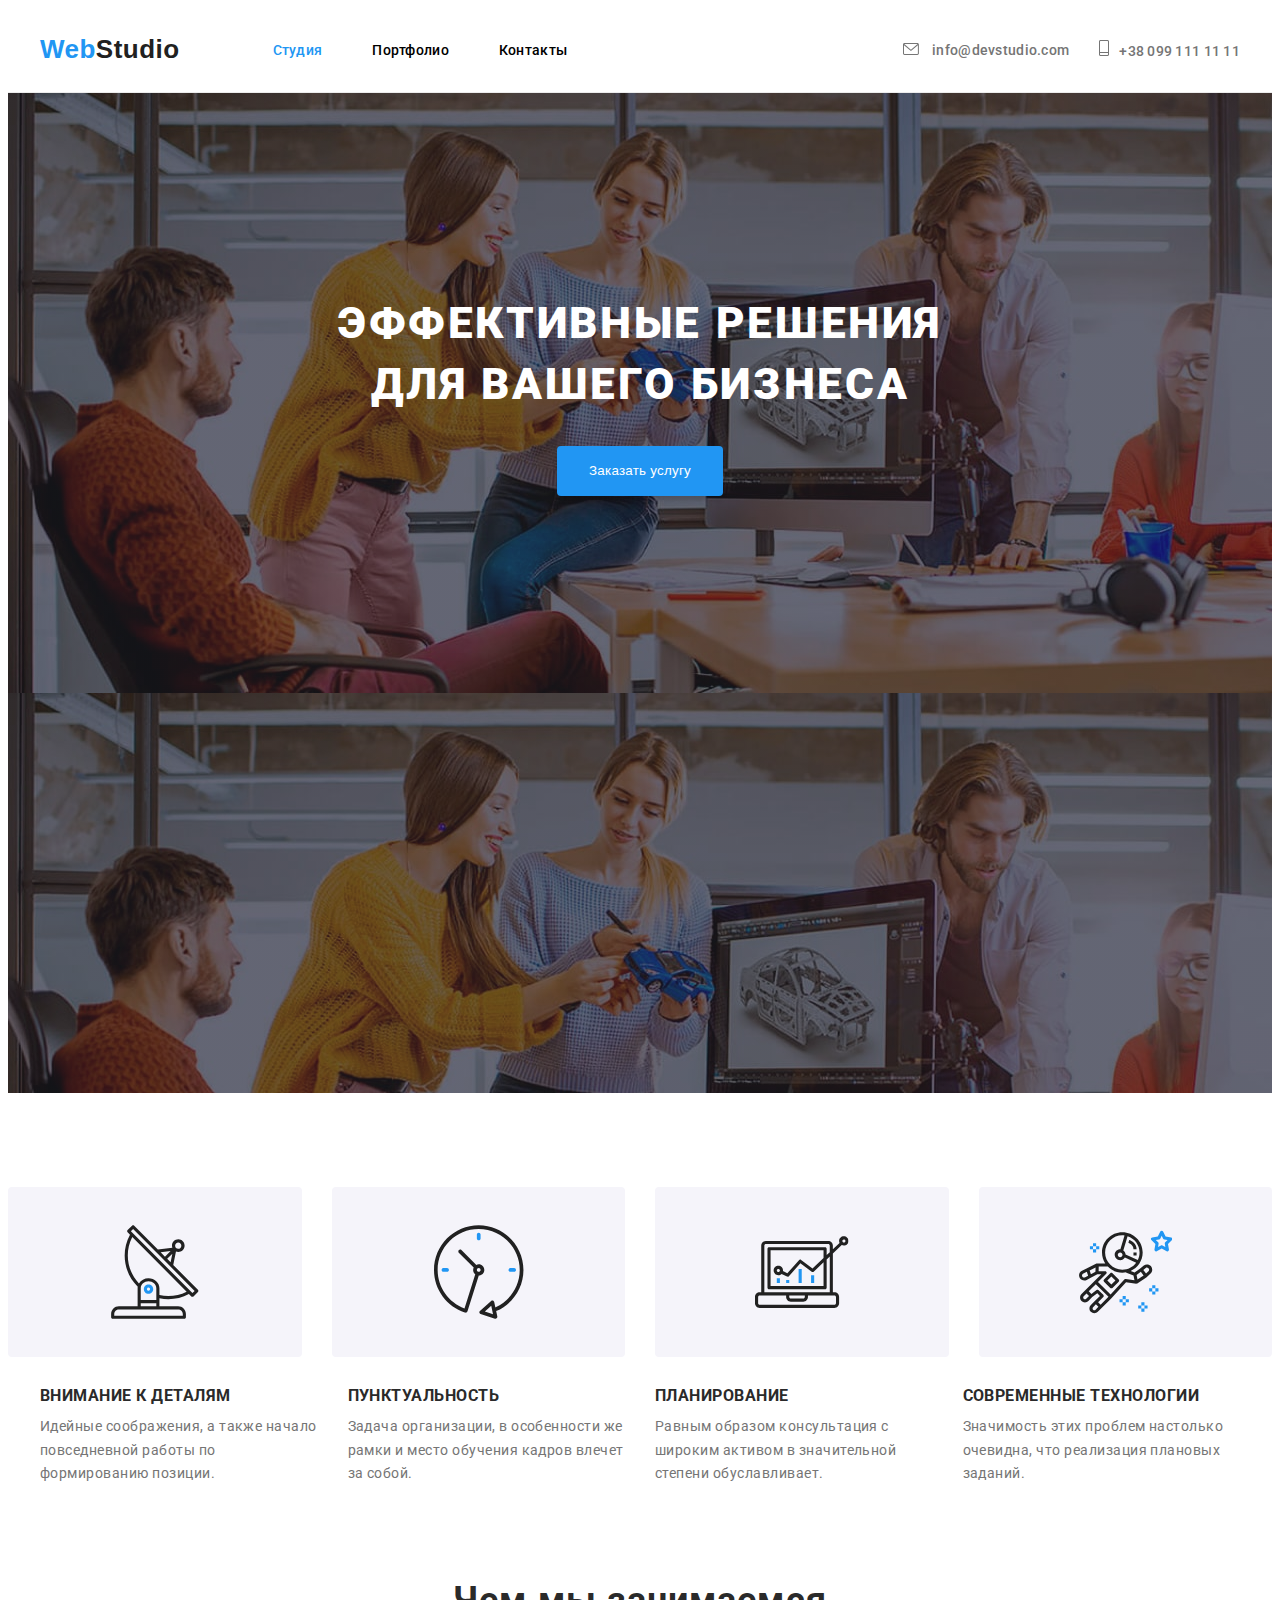
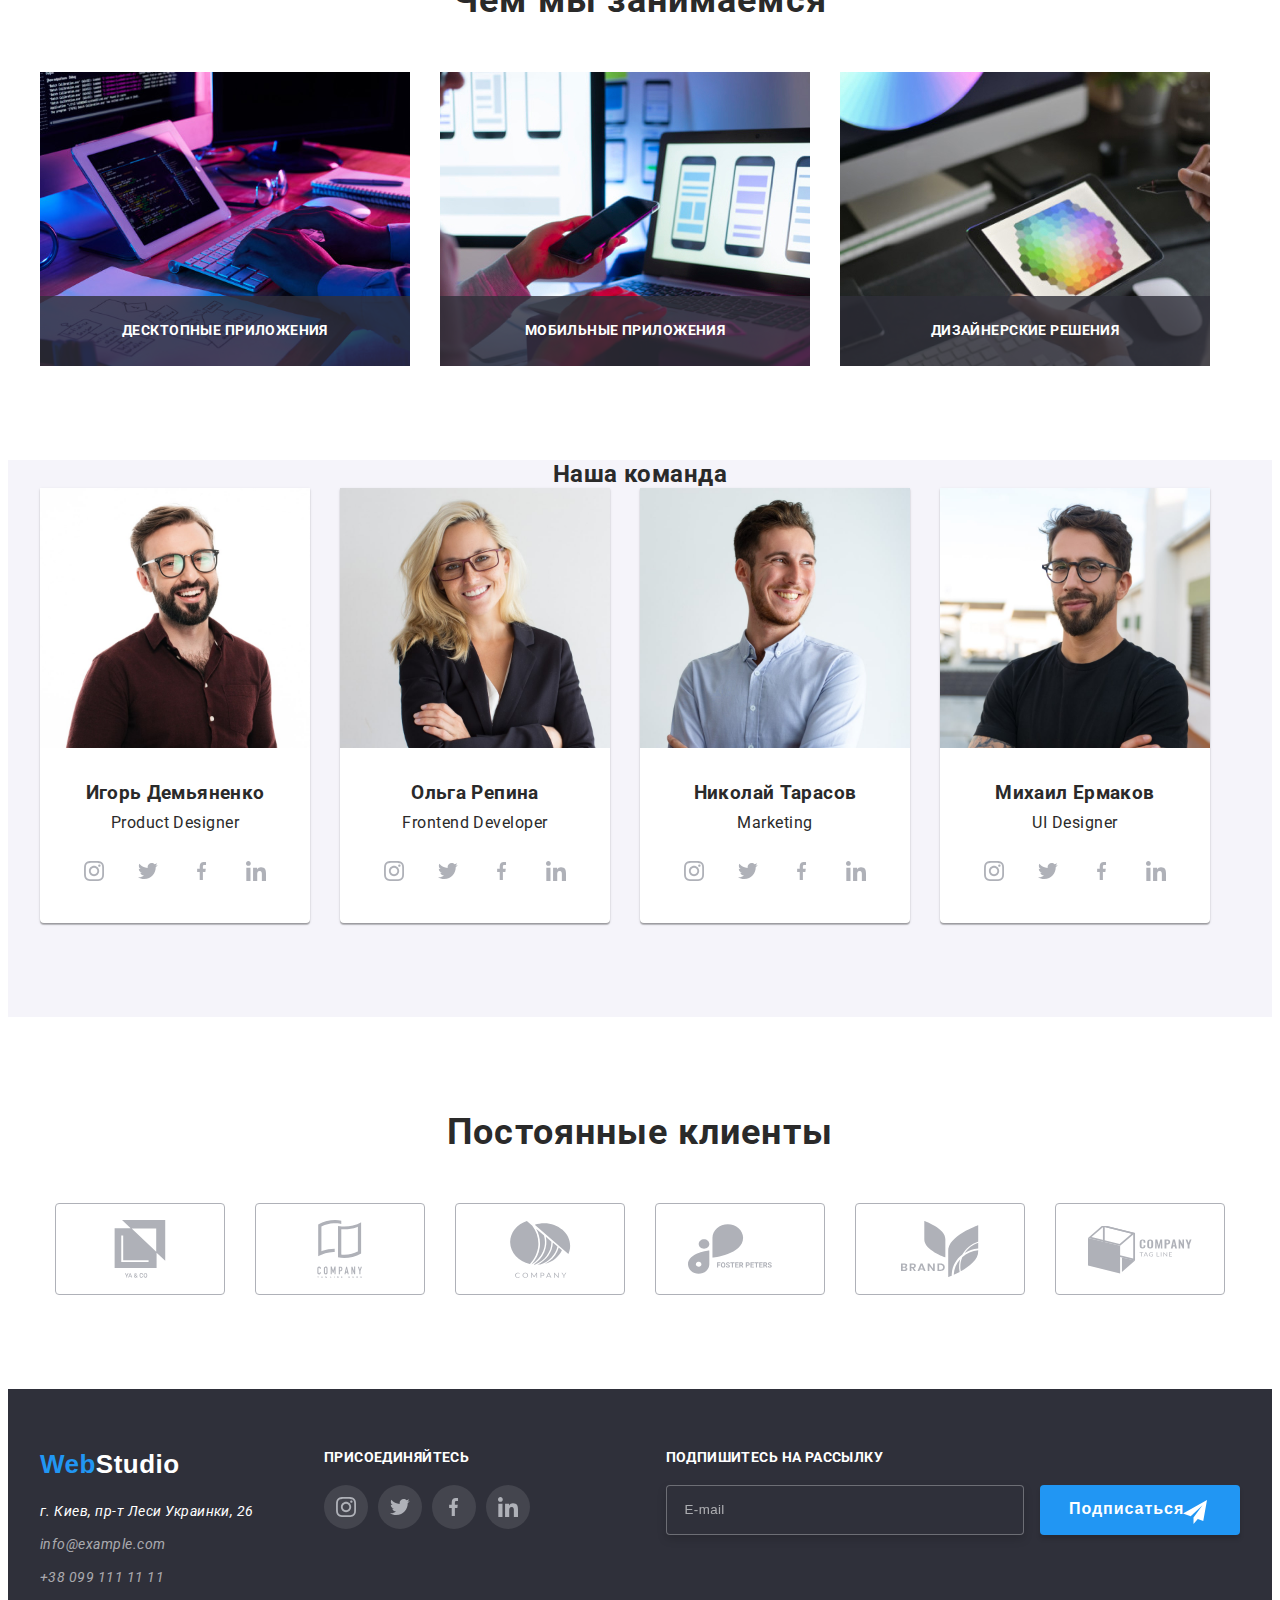
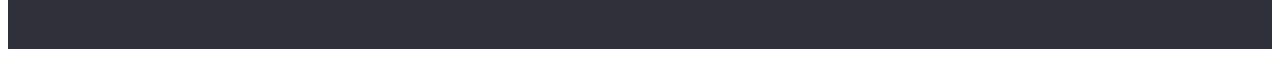
==== commit 2705d2d0: "footer" ====
--- a/index.html
+++ b/index.html
@@ -300,59 +300,59 @@
          <div class="container">
 
  <h1 class="client">Постоянные клиенты</h1>
- <ul class="icon-client">
+ <ul class="client__icon">
      
-    <li class="icon-size">
+    <li class="client__icon-size">
         <div>
-            <a href="" class="hover">
-                <svg class="icon-pikchy" width="106" height="60">
+            <a href="">
+                <svg class="client__pikchy" width="106" height="60">
                 <use href="./images/sprite.svg#icon-yaico"></use></svg>
             </a>
             
         </div>
     </li>
 
- <li class="icon-size">
+ <li class="client__icon-size">
     <div> 
         <a href="">
-          <svg class="icon-pikchy" width="106" height="60">
+          <svg class="client__pikchy" width="106" height="60">
         <use href="./images/sprite.svg#icon-company"></use></svg>  
         </a>
          </div>
 </li>
 
-<li class="icon-size">
+<li class="client__icon-size">
     <div>
         <a href="">
-            <svg class="icon-pikchy" width="106" height="60">
+            <svg class="client__pikchy" width="106" height="60">
          <use href="./images/sprite.svg#icon-lifscompany"></use></svg>
         </a>
          </div>
 </li>
 
-<li class="icon-size">
+<li class="client__icon-size">
     <div>
         <a href="">
-          <svg class="icon-pikchy" width="106" height="60">
+          <svg class="client__pikchy" width="106" height="60">
         <use href="./images/sprite.svg#icon-poster"></use></svg>     
         </a>
        
     </div>
 </li>
 
-<li class="icon-size">
+<li class="client__icon-size">
     <div>
         <a href="">
-           <svg class="icon-pikchy" width="106" height="60">
+           <svg class="client__pikchy" width="106" height="60">
     <use href="./images/sprite.svg#icon-brand"></use></svg>   
         </a>
     </div>
 </li>
 
-<li class="icon-size">
+<li class="client__icon-size">
     <div>
         <a href="">
-           <svg class="icon-pikchy" width="106" height="60">
+           <svg class="client__pikchy" width="106" height="60">
         <use href="./images/sprite.svg#icon-cvadro"></use></svg>   
         </a>
         
@@ -366,28 +366,28 @@
         </main>
 <!--подвал-->
 
-<footer class="footer-color">
+<footer class="footer-fon">
             
-    <section class="adress-nav">
-        <div class="container jeneral-box">
-        <div class="box-one">
-        <h2 class="hide" >подвал</h2>
-
-       <a href="/index.html" class="main-nav__logo l-items" >Web<span class="main-nav__logo-light">Studio</span></a> 
+    <section class="container">
+        <div class="footer-nav">
+        <div class="footer-nav__logo">
+        <h2 class="visually-hidden" >подвал</h2>
+
+       <a href="/index.html" class="main-nav__logo">Web<span class="main-nav__logo-light">Studio</span></a> 
 
 
     <address>
 
            <ul>
-               <li class="address-items">
-                   <a href="https://goo.gl/maps/uqQYcD5dmdb6yFgy8" rel="noopener noopener" class="footer-address"> г. Киев, пр-т Леси
+               <li class="footer-nav__address">
+                   <a href="https://goo.gl/maps/uqQYcD5dmdb6yFgy8" rel="noopener noopener" class="footer-nav__address-text"> г. Киев, пр-т Леси
                        Украинки, 26</a>
                </li>
-               <li class="malto-items">
-                   <a href="maltoinfo@example.com" class="footer-mail" >info@example.com</a>
+               <li class="footer-nav__malto">
+                   <a href="malto:info@example.com" class="footer-nav__malto-text" >info@example.com</a>
                </li>
-               <li class="phone-items">
-                   <a href="tel+380991111111" class="footer-tel" >+38 099 111 11 11</a>
+               <li class="footer-nav__phone">
+                   <a href="tel:+380991111111" class="footer-nav__phone-text" >+38 099 111 11 11</a>
                </li>
                
            </ul>
@@ -395,13 +395,13 @@
        </address>
     </div>
 
-       <div class="box-second">
-        <h2 class="footer-text">присоединяйтесь</h2>
-        <ul class="footer-list">
+       <div class="footer-socials">
+        <h2 class="footer-socials__text">присоединяйтесь</h2>
+        <ul class="footer-socials__list">
                     
            
         <li class="social-item">
-            <a href="" class="social-item__link">
+            <a href="" class="social-item__link footer-dark">
                 <svg class="social-item__icon" width="20" height="20">
                     <use href="./images/sprite.svg#icon-insta"></use> 
                 </svg>
@@ -409,7 +409,7 @@
         </li>
 
         <li class="social-item">
-            <a href="" class="social-item__link">
+            <a href="" class="social-item__link footer-dark">
                 <svg class="social-item__icon" width="20" height="20">
                     <use href="./images/sprite.svg#icon-twit" ></use> 
                 </svg>
@@ -417,7 +417,7 @@
         </li>
 
         <li class="social-item">
-            <a href="" class="social-item__link">
+            <a href="" class="social-item__link footer-dark">
                 <svg class="social-item__icon" width="10" height="20">
                     <use href="./images/sprite.svg#icon-face" ></use> 
                 </svg>
@@ -425,7 +425,7 @@
         </li>
 
         <li class="social-item">
-            <a href="" class="social-item__link">
+            <a href="" class="social-item__link footer-dark">
                 <svg class="social-item__icon" width="20" height="20">
                     <use href="./images/sprite.svg#icon-linke" ></use> 
                 </svg>
@@ -434,9 +434,9 @@
         </ul>
        </div>
 
-       <div class="box-third">
-           <label for="fallow-buttom"class="fallow-text">Подпишитесь на рассылку</label>
-               <span class="icon-fly">
+       <div class="footer-fallow">
+           <label for="fallow-buttom"class="footer-fallow__text">Подпишитесь на рассылку</label>
+               <span class="footer-fallow__icon">
                 <input type="email" name="email" placeholder="E-mail" class="fallow-me" id="fallow-buttom">
                 <button type="submit" class="btn-fallow">Подписаться</button>
                 <svg class="icon-fallow" width="24" height="24">
--- a/css/main.min.css
+++ b/css/main.min.css
@@ -1,2 +1,2 @@
-:root{--primary-text-color: #212121;--second-text-color: #2196F3;--white-color-text: #FFFFFF;--background-second-color: #2F303A;--background-first-color:  #E5E5E5;--background-therd-color: #F5F4FA;--card-set-gap: -30px}body{font-family:"Roboto", sans-serif;letter-spacing:0.03em;color:#2a2a2a}ul{list-style:none;padding:0;margin:0}p,h1,h2,h3,h4,h5,h6{margin-top:0;margin-bottom:0}.link{display:block;text-decoration:none;color:#000;padding-top:32px;padding-bottom:32px}.visually-hidden{position:absolute;width:1px;height:1px;margin:-1px;padding:0;overflow:hidden;border:0;clip:rect(0 0 0 0)}@keyframes shake{0%{transform:translate(10px)}100%{transform:translate(-10px)}}.container{width:1200px;padding-left:15px;padding-right:15px;margin:0 auto}.social-item:not(:last-child){margin-right:10px}.social-item:not(:last-child){display:flex;justify-content:center}.social-item__link{width:44px;height:44px;display:flex;align-items:center;justify-content:center;border-radius:50%;background-color:#FFFFFF;color:#AFB1B8;transition-property:background-color;transition-duration:250ms;transition-timing-function:cubic-bezier(0.4, 0, 0.2, 1)}.social-item__link:hover{color:#FFFFFF;background:#2196F3}.social-item__icon{fill:currentColor}.main-nav__logo{margin-right:93px;color:#2196F3;font-family:"Rolway", sans-serif;font-weight:bold;font-size:26px;line-height:1.20;text-decoration:none;animation:shake 100ms linear  1}.main-nav__logo-dark{color:var(--primary-text-color)}.main-nav__logo-light{color:var(--white-color-text)}.social-link{width:44px;height:44px;display:flex;align-items:center;justify-content:center;border-radius:50%;background-color:#FFFFFF;color:#AFB1B8;transition-property:background-color;transition-duration:250ms;transition-timing-function:cubic-bezier(0.4, 0, 0.2, 1)}.social-link:hover{color:#FFFFFF;background:#2196F3}.main-nav{display:flex;align-items:center}.site-nav{font-size:14px;font-weight:500;letter-spacing:.02em;display:flex;align-items:center;line-height:1.2;transition:color 250ms cubic-bezier(0.4, 0, 0.2, 1)}.site-nav .link:hover,.site-nav .link:focus{color:#2196f3}.site-nav.link.current{color:#2196f3}.flex-center{display:flex;align-items:center;justify-content:space-between}.site-nav__item-nav{display:block;position:relative}.site-nav__item-nav::after{position:absolute;content:"";bottom:0;width:100%;height:4px;background:#2196F3;border-radius:2px;opacity:0;transition:opacity 250ms cubic-bezier(0.4, 0, 0.2, 1)}.site-nav__item-nav:focus:after{opacity:1}.site-nav__item-nav{margin-left:50px}.site-nav__item-nav:first-child{margin-left:0px}.site-nav__item-nav{display:flex}.site-nav__email{margin-right:10px;fill:currentColor}.site-nav__phone{fill:currentColor;margin-left:30px;margin-right:10px}.site-nav__phone:hover{fill:#2196F3}.site-nav__item-site{display:flex}.site-nav__item-text{color:#757575}.active{color:#2196F3}.line{border-bottom:1px solid #ECECEC;transition-property:background-color 250ms cubic-bezier(0.4, 0, 0.2, 1)}.hero{background-color:var(--background-second-color);padding-top:200px;padding-bottom:200px;padding-left:0px;padding-right:0px;margin-bottom:94px;height:600px;max-width:1600px;margin-left:auto;margin-right:auto;background-image:linear-gradient(rgba(47,48,58,0.4), rgba(47,48,58,0.4)),url(../images/foto-hero.jpeg)}.hero__baner{font-size:44px;font-weight:900;letter-spacing:.06em;display:block;text-align:center;margin:0 auto;margin-bottom:30px;max-width:650px;line-height:1.4;text-transform:uppercase;color:var(--white-color-text)}.hero__button{font-size:700;font-weight:.06em;letter-spacing:.02em;display:flex;align-items:center;text-align:center;padding-top:10px;padding-bottom:10px;padding-left:32px;padding-right:32px;margin:0 auto;line-height:38px;background:#2196F3;color:var(--white-color-text);box-shadow:0px 4px 4px rgba(0,0,0,0.15);border-radius:4px;border:none;height:50px;transition-property:background-color 250ms cubic-bezier(0.4, 0, 0.2, 1)}.hero__button:focus,.hero__button:hover{color:var(--white-color-text);background:#188CE8;box-shadow:0px 4px 4px rgba(0,0,0,0.15)}.perfomance{display:flex;justify-content:center;margin-left:auto;margin-bottom:30px}.perfomance__icon{padding:25px 100px 25px 100px;width:270px;height:120px;border:1px transpontant;background:#F5F4FA;border-radius:4px}.perfomance__icon:not(:last-child){margin-right:30px}.box-position{display:flex;justify-content:center}.perfomance-company{display:flex;font-size:14px;line-height:1.1;text-transform:uppercase;padding:0;margin:0;margin-left:-30px;margin-top:-30px}.perfomance-company__text{flex-basis:calc(100%/4 - 30px);margin-left:30px;margin-top:30px}.perfomance-company__tittle{padding-bottom:10px}.perfomance-company__tittle-text{font-size:14px;line-height:1.7;color:#757575;text-transform:none;margin-bottom:94px}.about{font-size:36px;font-weight:700;letter-spacing:.03em;line-height:1.16;padding-bottom:50px;text-align:center}.about-list{display:flex;margin-left:-30px;margin-top:-30px;padding-bottom:94px}.about-list__photo{position:relative;display:block;width:370px;max-height:294px;flex-basis:3.33333%;margin-left:30px;margin-top:30px}.about-list__tittle{display:flex;align-items:center;text-align:center;justify-content:center;position:absolute;bottom:0;left:0;width:370px;height:70px;font-size:14px;font-weight:700;letter-spacing:.03em;text-transform:uppercase;line-height:1.14;color:#FFFFFF;background-color:#2F303ACC}.main-fon{background:#F5F4FA}.stuf-block{display:flex;flex:wrap;padding:0;margin:0;margin-left:-30px;margin-top:-30px;padding-bottom:94px;margin-bottom:94px}.stuf-block__photo{flex-basis:-5%;margin-left:30px;margin-top:30px;border-radius:0px 0px 4px 4px;background:#FFFFFF;box-shadow:0px 1px 3px rgba(0,0,0,0.12),0px 1px 1px rgba(0,0,0,0.14),0px 2px 1px rgba(0,0,0,0.2)}.title{text-align:center;padding:auto;padding-top:94px;padding-bottom:50px}.stuf-block__socials{display:flex;justify-content:center;margin-bottom:30px}.stuf-block__name{font-size:500;font-weight:.03em;letter-spacing:.02em;text-align:center;margin-top:30px;margin-bottom:10px;font-style:normal;ine-height:1.18}.stuf-block__position{text-align:center;margin-bottom:30px;font-size:16px;line-height:1.18;margin-bottom:16px}.client{font-style:normal;font-weight:bold;font-size:36px;line-height:42px;text-align:center;margin-bottom:50px}.icon-pikchy{padding:16px 32px 16px 32px;display:flex;align-items:flex-start;margin:auto;width:170px;height:92px;border:1px solid #AFB1B8;box-sizing:border-box;border-radius:4px;fill:#AFB1B8;margin:auto;transition-property:background-color;transition-duration:250ms;transition-timing-function:cubic-bezier(0.4, 0, 0.2, 1)}.icon-pikchy:hover{fill:#2196F3;border-color:#2196F3}.icon-client{display:flex;justify-content:center;margin-bottom:94px}.icon-size:not(:last-child){margin-right:30px}.jeneral-box{display:flex}.box-one{display:flex;flex-direction:column}.l-items{display:block}.address-items{display:block;padding-top:20px}.malto-items{display:block;padding-top:9px}.phone-items{display:block;padding-top:9px}.footer-address{padding-right:70px;text-decoration:none;font-size:14px;line-height:1.7;color:var(--white-color-text)}.footer-mail{text-decoration:none;font-size:14px;line-height:1.7;color:rgba(255,255,255,0.6)}.footer-tel{text-decoration:none;font-size:14px;line-height:1.7;color:rgba(255,255,255,0.6)}.footer-color{display:block;padding-top:60px;padding-bottom:60px;background-color:var(--background-second-color)}.box-second{display:flex;flex-direction:column}.footer-text{margin-bottom:20px;font-style:normal;font-weight:bold;font-size:14px;line-height:16px;letter-spacing:0.03em;text-transform:uppercase;color:#FFFFFF}.footer-box{color:var(--white-color-text);width:44px;height:44px;display:flex;align-items:center;justify-content:center;border-radius:50%;background:rgba(255,255,255,0.1);transition-property:background-color;transition-duration:250ms;transition-timing-function:cubic-bezier(0.4, 0, 0.2, 1)}.footer-box:hover{color:var(--white-color-text);background:#2196F3}.icon-footer{margin-left:156px}.footer-list{display:flex;padding-right:93px}.box-third{margin-left:auto}.icon-fly{position:relative}.fallow-text{display:block;padding-bottom:20px;font-style:normal;font-weight:bold;font-size:14px;line-height:16px;letter-spacing:0.03em;text-transform:uppercase;color:#FFFFFF}.fallow-me{width:358px;height:50px;margin-right:12px;border:1px solid rgba(255,255,255,0.3);box-sizing:border-box;filter:drop-shadow(0px 4px 4px rgba(0,0,0,0.15));border-radius:4px;background:#2F303A;color:rgba(255,255,255,0.6)}.fallow-me::placeholder{padding-left:16px;letter-spacing:0.03em;color:rgba(255,255,255,0.6)}.fallow-me:focus::placeholder{color:rgba(255,255,255,0.6)}.btn-fallow{padding:10px 62px 10px 29px;width:200px;height:50px;font-style:normal;font-weight:bold;font-size:16px;line-height:1.67;letter-spacing:0.06em;color:#FFFFFF;background:#2196F3;box-shadow:0px 4px 4px rgba(0,0,0,0.15);border-radius:4px;border:none;transition:background-color 250ms cubic-bezier(0.4, 0, 0.2, 1)}.btn-fallow:focus,.btn-fallow:hover{color:var(--white-color-text);background:#188CE8;box-shadow:0px 4px 4px rgba(0,0,0,0.15)}.icon-fallow{position:absolute;display:block;top:13px;right:33px;transform:translateY(-50%);display:inline-block}.pd{padding-bottom:94px}.card{background:#FFFFFF;outline:1px solid #EEEEEE;box-sizing:border-box}.card:hover{box-shadow:0px 1px 3px rgba(0,0,0,0.12),0px 1px 1px rgba(0,0,0,0.14),0px 2px 1px rgba(0,0,0,0.2)}.card-set-button{display:flex;align-items:center;justify-content:center;padding:0;margin:0;padding-bottom:50px;padding-top:94px}.button-portfoli{margin-right:8px;height:38px;font-style:normal;font-weight:500;font-size:16px;line-height:1.6;cursor:pointer;background-color:#F5F4FA;border-radius:4px;border:1px solid transparent;transition-property:background-color;transition-duration:250ms;transition-timing-function:cubic-bezier(0.4, 0, 0.2, 1)}.button-portfoli:focus,.button-portfoli:hover{color:var(--white-color-text);background-color:var(--second-text-color);box-shadow:0px 3px 1px rgba(0,0,0,0.1),0px 1px 2px rgba(0,0,0,0.08),0px 2px 2px rgba(0,0,0,0.12)}.button-all{width:73px}.button-veb{width:128px}.button-aplic{width:145px}.button-design{width:103px}.button-market{width:130px}.card-set{padding:0;margin:0;display:flex;flex-wrap:wrap;margin-left:-30px;margin-top:-30px}.card-set>.item{flex-basis:calc(100%/3 - 30px);margin-left:30px;margin-top:30px}.setings-cards{padding-top:20px;padding-bottom:20px;padding-left:24px}.text-none{text-decoration:none}.card-text{position:absolute;display:flex;align-items:center;top:0;left:0;height:100%;padding:24px 64px 23px 64px;font-style:normal;font-weight:normal;font-size:18px;line-height:1.56;background-color:rgba(33,150,243,0.9);color:#FFFFFF;overflow:auto;transform:translateY(100%);transition:transform 250ms linear}.overlay-tehno{position:relative;overflow:hidden}.item:hover .card-text{transform:translate(0%)}.item:focus .card-text{transform:translate(0%)}.potfolio-items{font-style:normal;font-weight:bold;font-size:18px;line-height:2;color:#212121}.name-of-itens{font-size:16px;line-height:1.87;color:#757575}.backdrop{position:fixed;width:100vw;height:100vh;top:0;background-color:rgba(0,0,0,0.2)}.backdrop.is-hidden{opacity:0;visibility:hidden;pointer-events:none;transition:opaciti 300ms, visabiliti 300ms}.modal-text{display:block;font-style:normal;font-weight:bold;font-size:20px;line-height:1.15;text-align:center;letter-spacing:0.03em;margin-bottom:30px;color:#212121}.modal{position:absolute;top:50%;left:50%;transform:translate(-50%, -50%);min-width:528px;min-height:581px;background:#FFFFFF;box-shadow:0px 1px 3px rgba(0,0,0,0.12),0px 1px 1px rgba(0,0,0,0.14),0px 2px 1px rgba(0,0,0,0.2);border-radius:4px;padding:40px}.icon-close{transition:fill cubic-bezier(0.4, 0, 0.2, 1)}.icon-close:hover{fill:#2196F3}.btn-open{position:absolute;width:30px;height:30px;border-radius:50%;border:1px solid rgba(0,0,0,0.1);background:#FFFFFF;right:8px;top:8px}.modal-form-label{display:block;margin-bottom:4px;padding-right:42px;font-style:normal;font-weight:normal;font-size:12px;line-height:1.16;letter-spacing:0.01em;fill:#212121}.modal-form-input{width:448px;height:40px;padding-left:42px;border:1px solid rgba(33,33,33,0.2);border-radius:4px;transition:border cubic-bezier(0.4, 0, 0.2, 1)}.modal-form-input:hover:focus+.modal-form-icon{fill:#2196F3}.modal-form-input:hover:focus{border:1px solid #2196F3}.modal-form-field{margin-bottom:28px}.modal-form-icon{position:absolute;left:15px;top:50%;transform:translateY(-50%);color:#212121}.input-wrap{display:block;position:relative}.modal-coment{width:100%;height:120px;padding:12px 16px;border:1px solid rgba(33,33,33,0.2);box-sizing:border-box;border-radius:4px;resize:none}.modal-coment::placeholder{font-style:normal;font-weight:normal;font-size:14px;line-height:16px;letter-spacing:0.01em;color:rgba(117,117,117,0.5)}.check-label{display:flex;align-items:center;justify-content:center;margin-bottom:30px;padding-left:9px;font-style:normal;font-weight:normal;font-size:14px;line-height:1.71;color:#757575}.color-link{padding-left:4px;color:#188CE8}.icon-chek{display:flex;justify-content:center;align-items:center;width:16px;height:15px;border-radius:2px;margin-right:7px;border:2px solid #141313;transition:fill cubic-bezier(0.4, 0, 0.2, 1)}.icon-chek:focus{border:2px solid #141313}.checkbox:checked+.check-label>.icon-chek{background:#2196F3;border:transparent;display:flex;justify-content:center;align-items:center}.visually-hidden{position:absolute;width:1px;height:1px;margin:-1px;padding:0;overflow:hidden;border:0;clip:rect(0 0 0 0)}.btn-form{display:block;padding:10px 55px 10px 56px;margin:0 auto;font-style:normal;font-weight:bold;font-size:16px;line-height:1.87;letter-spacing:0.06em;color:#FFFFFF;width:200px;height:50px;background:#2196F3;box-shadow:0px 4px 4px rgba(0,0,0,0.15);border-radius:4px;border:none;transition:background-color 250ms cubic-bezier(0.4, 0, 0.2, 1)}.btn-form:focus,.btn-form:hover{color:var(--white-color-text);background:#188CE8;box-shadow:0px 4px 4px rgba(0,0,0,0.15)}
+:root{--primary-text-color: #212121;--second-text-color: #2196F3;--white-color-text: #FFFFFF;--background-second-color: #2F303A;--background-first-color:  #E5E5E5;--background-therd-color: #F5F4FA;--card-set-gap: -30px}body{font-family:"Roboto", sans-serif;letter-spacing:0.03em;color:#2a2a2a}ul{list-style:none;padding:0;margin:0}p,h1,h2,h3,h4,h5,h6{margin-top:0;margin-bottom:0}.link{display:block;text-decoration:none;color:#000;padding-top:32px;padding-bottom:32px}.visually-hidden{position:absolute;width:1px;height:1px;margin:-1px;padding:0;overflow:hidden;border:0;clip:rect(0 0 0 0)}@keyframes shake{0%{transform:translate(10px)}100%{transform:translate(-10px)}}.container{width:1200px;padding-left:15px;padding-right:15px;margin:0 auto}.social-item:not(:last-child){margin-right:10px}.social-item:not(:last-child){display:flex;justify-content:center}.social-item__link{width:44px;height:44px;display:flex;align-items:center;justify-content:center;border-radius:50%;background-color:#FFFFFF;color:#AFB1B8;transition-property:background-color;transition-duration:250ms;transition-timing-function:cubic-bezier(0.4, 0, 0.2, 1)}.social-item__link:hover{color:#FFFFFF;background:#2196F3}.social-item__icon{fill:currentColor}.main-nav__logo{margin-right:93px;color:#2196F3;font-family:"Rolway", sans-serif;font-weight:bold;font-size:26px;line-height:1.20;text-decoration:none;animation:shake 100ms linear  1}.main-nav__logo-dark{color:var(--primary-text-color)}.main-nav__logo-light{color:var(--white-color-text)}.social-link{width:44px;height:44px;display:flex;align-items:center;justify-content:center;border-radius:50%;background-color:#FFFFFF;color:#AFB1B8;transition-property:background-color;transition-duration:250ms;transition-timing-function:cubic-bezier(0.4, 0, 0.2, 1)}.social-link:hover{color:#FFFFFF;background:#2196F3}.main-nav{display:flex;align-items:center}.site-nav{font-size:14px;font-weight:500;letter-spacing:.02em;display:flex;align-items:center;line-height:1.2;transition:color 250ms cubic-bezier(0.4, 0, 0.2, 1)}.site-nav .link:hover,.site-nav .link:focus{color:#2196f3}.site-nav.link.current{color:#2196f3}.flex-center{display:flex;align-items:center;justify-content:space-between}.site-nav__item-nav{display:block;position:relative}.site-nav__item-nav::after{position:absolute;content:"";bottom:0;width:100%;height:4px;background:#2196F3;border-radius:2px;opacity:0;transition:opacity 250ms cubic-bezier(0.4, 0, 0.2, 1)}.site-nav__item-nav:focus:after{opacity:1}.site-nav__item-nav{margin-left:50px}.site-nav__item-nav:first-child{margin-left:0px}.site-nav__item-nav{display:flex}.site-nav__email{margin-right:10px;fill:currentColor}.site-nav__phone{fill:currentColor;margin-left:30px;margin-right:10px}.site-nav__phone:hover{fill:#2196F3}.site-nav__item-site{display:flex}.site-nav__item-text{color:#757575}.active{color:#2196F3}.line{border-bottom:1px solid #ECECEC;transition-property:background-color 250ms cubic-bezier(0.4, 0, 0.2, 1)}.hero{background-color:var(--background-second-color);padding-top:200px;padding-bottom:200px;padding-left:0px;padding-right:0px;margin-bottom:94px;height:600px;max-width:1600px;margin-left:auto;margin-right:auto;background-image:linear-gradient(rgba(47,48,58,0.4), rgba(47,48,58,0.4)),url(../images/foto-hero.jpeg)}.hero__baner{font-size:44px;font-weight:900;letter-spacing:.06em;display:block;text-align:center;margin:0 auto;margin-bottom:30px;max-width:650px;line-height:1.4;text-transform:uppercase;color:var(--white-color-text)}.hero__button{font-size:700;font-weight:.06em;letter-spacing:.02em;display:flex;align-items:center;text-align:center;padding-top:10px;padding-bottom:10px;padding-left:32px;padding-right:32px;margin:0 auto;line-height:38px;background:#2196F3;color:var(--white-color-text);box-shadow:0px 4px 4px rgba(0,0,0,0.15);border-radius:4px;border:none;height:50px;transition-property:background-color 250ms cubic-bezier(0.4, 0, 0.2, 1)}.hero__button:focus,.hero__button:hover{color:var(--white-color-text);background:#188CE8;box-shadow:0px 4px 4px rgba(0,0,0,0.15)}.perfomance{display:flex;justify-content:center;margin-left:auto;margin-bottom:30px}.perfomance__icon{padding:25px 100px 25px 100px;width:270px;height:120px;border:1px transpontant;background:#F5F4FA;border-radius:4px}.perfomance__icon:not(:last-child){margin-right:30px}.box-position{display:flex;justify-content:center}.perfomance-company{display:flex;font-size:14px;line-height:1.1;text-transform:uppercase;padding:0;margin:0;margin-left:-30px;margin-top:-30px}.perfomance-company__text{flex-basis:calc(100%/4 - 30px);margin-left:30px;margin-top:30px}.perfomance-company__tittle{padding-bottom:10px}.perfomance-company__tittle-text{font-size:14px;line-height:1.7;color:#757575;text-transform:none;margin-bottom:94px}.about{font-size:36px;font-weight:700;letter-spacing:.03em;line-height:1.16;padding-bottom:50px;text-align:center}.about-list{display:flex;margin-left:-30px;margin-top:-30px;padding-bottom:94px}.about-list__photo{position:relative;display:block;width:370px;max-height:294px;flex-basis:3.33333%;margin-left:30px;margin-top:30px}.about-list__tittle{display:flex;align-items:center;text-align:center;justify-content:center;position:absolute;bottom:0;left:0;width:370px;height:70px;font-size:14px;font-weight:700;letter-spacing:.03em;text-transform:uppercase;line-height:1.14;color:#FFFFFF;background-color:#2F303ACC}.main-fon{background:#F5F4FA}.stuf-block{display:flex;flex:wrap;padding:0;margin:0;margin-left:-30px;margin-top:-30px;padding-bottom:94px;margin-bottom:94px}.stuf-block__photo{flex-basis:-5%;margin-left:30px;margin-top:30px;border-radius:0px 0px 4px 4px;background:#FFFFFF;box-shadow:0px 1px 3px rgba(0,0,0,0.12),0px 1px 1px rgba(0,0,0,0.14),0px 2px 1px rgba(0,0,0,0.2)}.title{text-align:center;padding:auto;padding-top:94px;padding-bottom:50px}.stuf-block__socials{display:flex;justify-content:center;margin-bottom:30px}.stuf-block__name{font-size:500;font-weight:.03em;letter-spacing:.02em;text-align:center;margin-top:30px;margin-bottom:10px;font-style:normal;ine-height:1.18}.stuf-block__position{text-align:center;margin-bottom:30px;font-size:16px;line-height:1.18;margin-bottom:16px}.client{font-size:36px;font-weight:700;letter-spacing:.03em;font-style:normal;line-height:42px;text-align:center;margin-bottom:50px}.client__pikchy{display:flex;align-items:center;text-align:center;padding:16px 32px 16px 32px;margin:auto;width:170px;height:92px;border:1px solid #AFB1B8;box-sizing:border-box;border-radius:4px;fill:#AFB1B8;margin:auto;transition-property:background-color 250 cubic-bezier(0.4, 0, 0.2, 1)}.client__pikchy:hover{fill:#2196F3;border-color:#2196F3}.client__icon{display:flex;justify-content:center;margin-bottom:94px}.client__icon-size:not(:last-child){margin-right:30px}.footer-fon{display:block;padding-top:60px;padding-bottom:60px;background-color:var(--background-second-color)}.footer-nav{display:flex}.footer-nav__logo{display:flex;flex-direction:column}.footer-nav__address{display:block;padding-top:20px}.footer-nav__malto{display:block;padding-top:9px}.footer-nav__phone{display:block;padding-top:9px}.footer-nav__address-text{padding-right:70px;text-decoration:none;font-size:14px;line-height:1.7;color:var(--white-color-text)}.footer-nav__malto-text{text-decoration:none;font-size:14px;line-height:1.7;color:rgba(255,255,255,0.6)}.footer-nav__phone-text{text-decoration:none;font-size:14px;line-height:1.7;color:rgba(255,255,255,0.6)}.address-items .footer-socials{display:flex;flex-direction:column}.footer-socials__text{margin-bottom:20px;font-style:normal;font-weight:bold;font-size:14px;line-height:16px;letter-spacing:0.03em;text-transform:uppercase;color:#FFFFFF}.footer-box{color:var(--white-color-text);width:44px;height:44px;display:flex;align-items:center;justify-content:center;border-radius:50%;background:rgba(255,255,255,0.1);transition-property:background-color;transition-duration:250ms;transition-timing-function:cubic-bezier(0.4, 0, 0.2, 1)}.footer-box:hover{color:var(--white-color-text);background:#2196F3}.icon-footer{margin-left:156px}.footer-socials__list{display:flex;padding-right:93px}.footer-dark{background:rgba(255,255,255,0.1)}.footer-fallow{margin-left:auto}.footer-fallow__icon{position:relative}.footer-fallow__text{display:block;padding-bottom:20px;font-style:normal;font-weight:bold;font-size:14px;line-height:16px;letter-spacing:0.03em;text-transform:uppercase;color:#FFFFFF}.fallow-me{width:358px;height:50px;margin-right:12px;border:1px solid rgba(255,255,255,0.3);box-sizing:border-box;filter:drop-shadow(0px 4px 4px rgba(0,0,0,0.15));border-radius:4px;background:#2F303A;color:rgba(255,255,255,0.6)}.fallow-me::placeholder{padding-left:16px;letter-spacing:0.03em;color:rgba(255,255,255,0.6)}.fallow-me:focus::placeholder{color:rgba(255,255,255,0.6)}.btn-fallow{padding:10px 62px 10px 29px;width:200px;height:50px;font-style:normal;font-weight:bold;font-size:16px;line-height:1.67;letter-spacing:0.06em;color:#FFFFFF;background:#2196F3;box-shadow:0px 4px 4px rgba(0,0,0,0.15);border-radius:4px;border:none;transition:background-color 250ms cubic-bezier(0.4, 0, 0.2, 1)}.btn-fallow:focus,.btn-fallow:hover{color:var(--white-color-text);background:#188CE8;box-shadow:0px 4px 4px rgba(0,0,0,0.15)}.icon-fallow{position:absolute;display:block;top:13px;right:33px;transform:translateY(-50%);display:inline-block}.pd{padding-bottom:94px}.card{background:#FFFFFF;outline:1px solid #EEEEEE;box-sizing:border-box}.card:hover{box-shadow:0px 1px 3px rgba(0,0,0,0.12),0px 1px 1px rgba(0,0,0,0.14),0px 2px 1px rgba(0,0,0,0.2)}.card-set-button{display:flex;align-items:center;justify-content:center;padding:0;margin:0;padding-bottom:50px;padding-top:94px}.button-portfoli{margin-right:8px;height:38px;font-style:normal;font-weight:500;font-size:16px;line-height:1.6;cursor:pointer;background-color:#F5F4FA;border-radius:4px;border:1px solid transparent;transition-property:background-color;transition-duration:250ms;transition-timing-function:cubic-bezier(0.4, 0, 0.2, 1)}.button-portfoli:focus,.button-portfoli:hover{color:var(--white-color-text);background-color:var(--second-text-color);box-shadow:0px 3px 1px rgba(0,0,0,0.1),0px 1px 2px rgba(0,0,0,0.08),0px 2px 2px rgba(0,0,0,0.12)}.button-all{width:73px}.button-veb{width:128px}.button-aplic{width:145px}.button-design{width:103px}.button-market{width:130px}.card-set{padding:0;margin:0;display:flex;flex-wrap:wrap;margin-left:-30px;margin-top:-30px}.card-set>.item{flex-basis:calc(100%/3 - 30px);margin-left:30px;margin-top:30px}.setings-cards{padding-top:20px;padding-bottom:20px;padding-left:24px}.text-none{text-decoration:none}.card-text{position:absolute;display:flex;align-items:center;top:0;left:0;height:100%;padding:24px 64px 23px 64px;font-style:normal;font-weight:normal;font-size:18px;line-height:1.56;background-color:rgba(33,150,243,0.9);color:#FFFFFF;overflow:auto;transform:translateY(100%);transition:transform 250ms linear}.overlay-tehno{position:relative;overflow:hidden}.item:hover .card-text{transform:translate(0%)}.item:focus .card-text{transform:translate(0%)}.potfolio-items{font-style:normal;font-weight:bold;font-size:18px;line-height:2;color:#212121}.name-of-itens{font-size:16px;line-height:1.87;color:#757575}.backdrop{position:fixed;width:100vw;height:100vh;top:0;background-color:rgba(0,0,0,0.2)}.backdrop.is-hidden{opacity:0;visibility:hidden;pointer-events:none;transition:opaciti 300ms, visabiliti 300ms}.modal-text{display:block;font-style:normal;font-weight:bold;font-size:20px;line-height:1.15;text-align:center;letter-spacing:0.03em;margin-bottom:30px;color:#212121}.modal{position:absolute;top:50%;left:50%;transform:translate(-50%, -50%);min-width:528px;min-height:581px;background:#FFFFFF;box-shadow:0px 1px 3px rgba(0,0,0,0.12),0px 1px 1px rgba(0,0,0,0.14),0px 2px 1px rgba(0,0,0,0.2);border-radius:4px;padding:40px}.icon-close{transition:fill cubic-bezier(0.4, 0, 0.2, 1)}.icon-close:hover{fill:#2196F3}.btn-open{position:absolute;width:30px;height:30px;border-radius:50%;border:1px solid rgba(0,0,0,0.1);background:#FFFFFF;right:8px;top:8px}.modal-form-label{display:block;margin-bottom:4px;padding-right:42px;font-style:normal;font-weight:normal;font-size:12px;line-height:1.16;letter-spacing:0.01em;fill:#212121}.modal-form-input{width:448px;height:40px;padding-left:42px;border:1px solid rgba(33,33,33,0.2);border-radius:4px;transition:border cubic-bezier(0.4, 0, 0.2, 1)}.modal-form-input:hover:focus+.modal-form-icon{fill:#2196F3}.modal-form-input:hover:focus{border:1px solid #2196F3}.modal-form-field{margin-bottom:28px}.modal-form-icon{position:absolute;left:15px;top:50%;transform:translateY(-50%);color:#212121}.input-wrap{display:block;position:relative}.modal-coment{width:100%;height:120px;padding:12px 16px;border:1px solid rgba(33,33,33,0.2);box-sizing:border-box;border-radius:4px;resize:none}.modal-coment::placeholder{font-style:normal;font-weight:normal;font-size:14px;line-height:16px;letter-spacing:0.01em;color:rgba(117,117,117,0.5)}.check-label{display:flex;align-items:center;justify-content:center;margin-bottom:30px;padding-left:9px;font-style:normal;font-weight:normal;font-size:14px;line-height:1.71;color:#757575}.color-link{padding-left:4px;color:#188CE8}.icon-chek{display:flex;justify-content:center;align-items:center;width:16px;height:15px;border-radius:2px;margin-right:7px;border:2px solid #141313;transition:fill cubic-bezier(0.4, 0, 0.2, 1)}.icon-chek:focus{border:2px solid #141313}.checkbox:checked+.check-label>.icon-chek{background:#2196F3;border:transparent;display:flex;justify-content:center;align-items:center}.visually-hidden{position:absolute;width:1px;height:1px;margin:-1px;padding:0;overflow:hidden;border:0;clip:rect(0 0 0 0)}.btn-form{display:block;padding:10px 55px 10px 56px;margin:0 auto;font-style:normal;font-weight:bold;font-size:16px;line-height:1.87;letter-spacing:0.06em;color:#FFFFFF;width:200px;height:50px;background:#2196F3;box-shadow:0px 4px 4px rgba(0,0,0,0.15);border-radius:4px;border:none;transition:background-color 250ms cubic-bezier(0.4, 0, 0.2, 1)}.btn-form:focus,.btn-form:hover{color:var(--white-color-text);background:#188CE8;box-shadow:0px 4px 4px rgba(0,0,0,0.15)}
 /*# sourceMappingURL=main.min.css.map */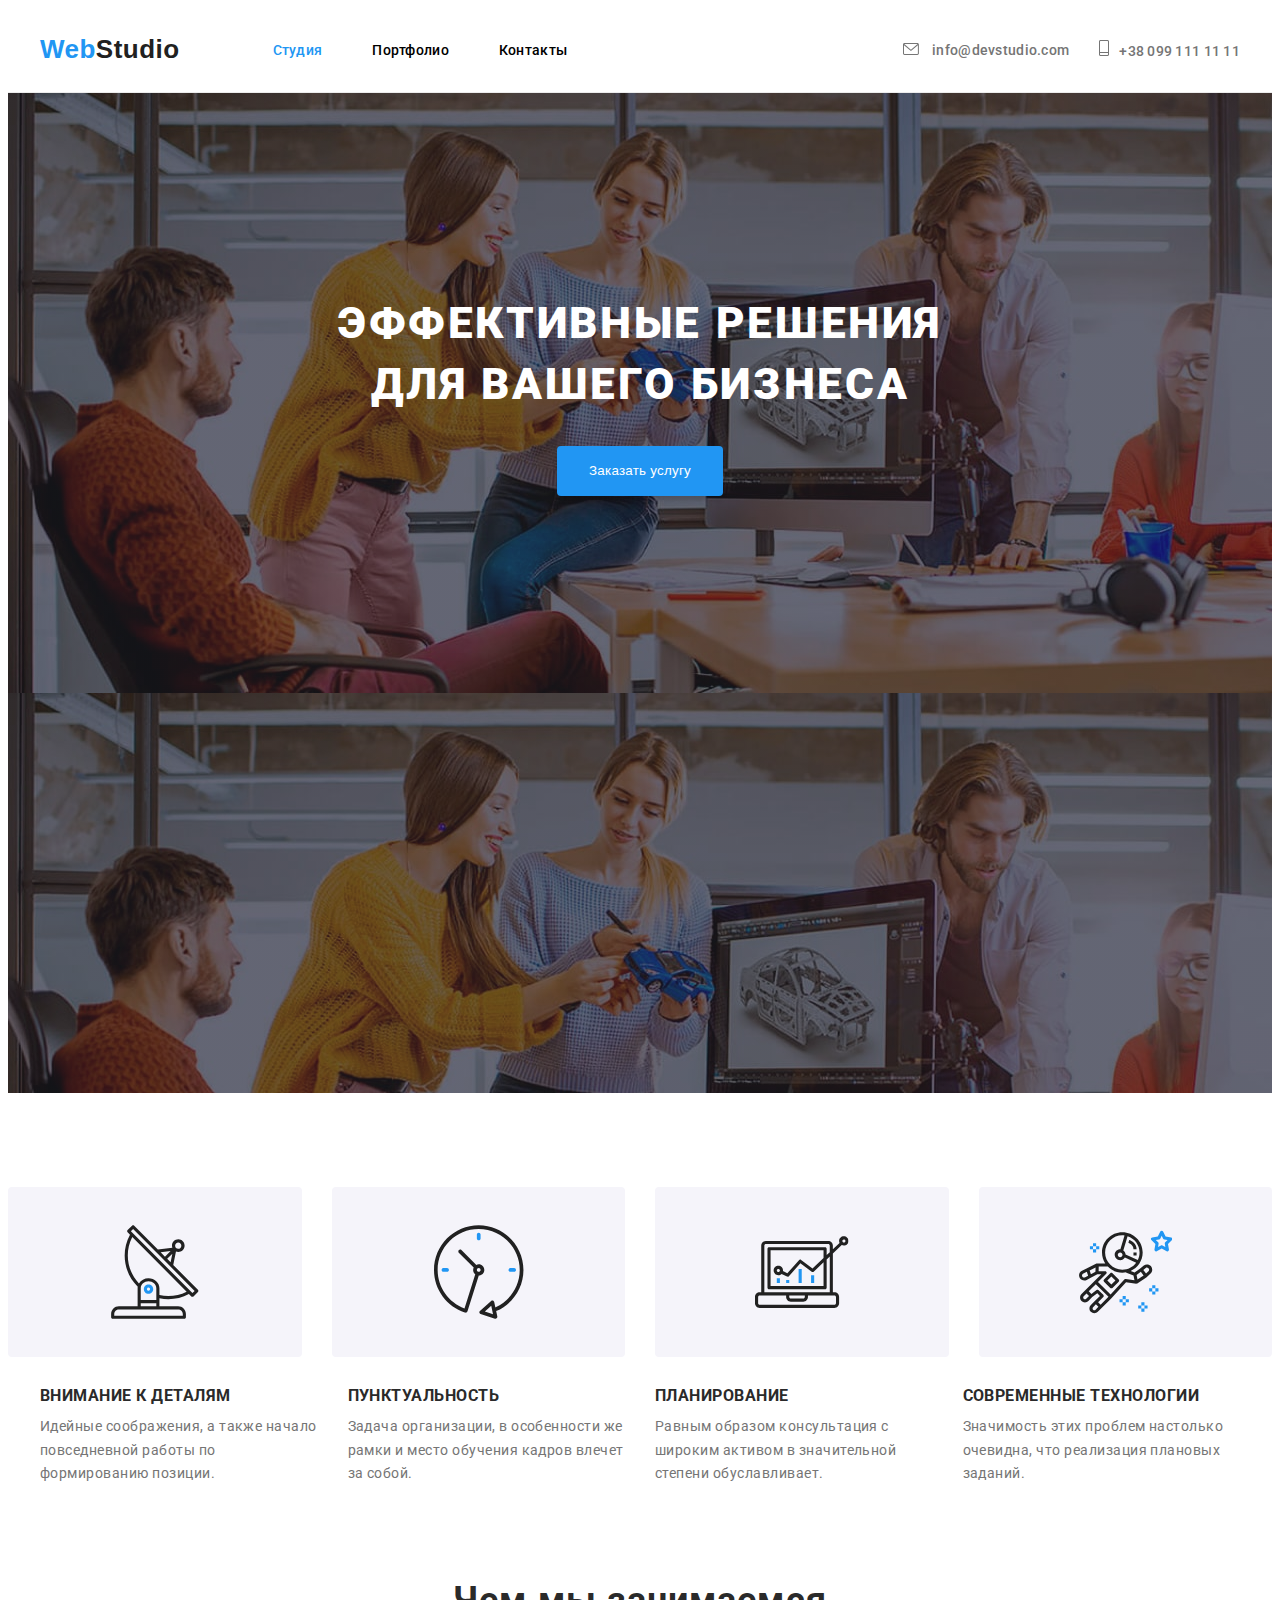
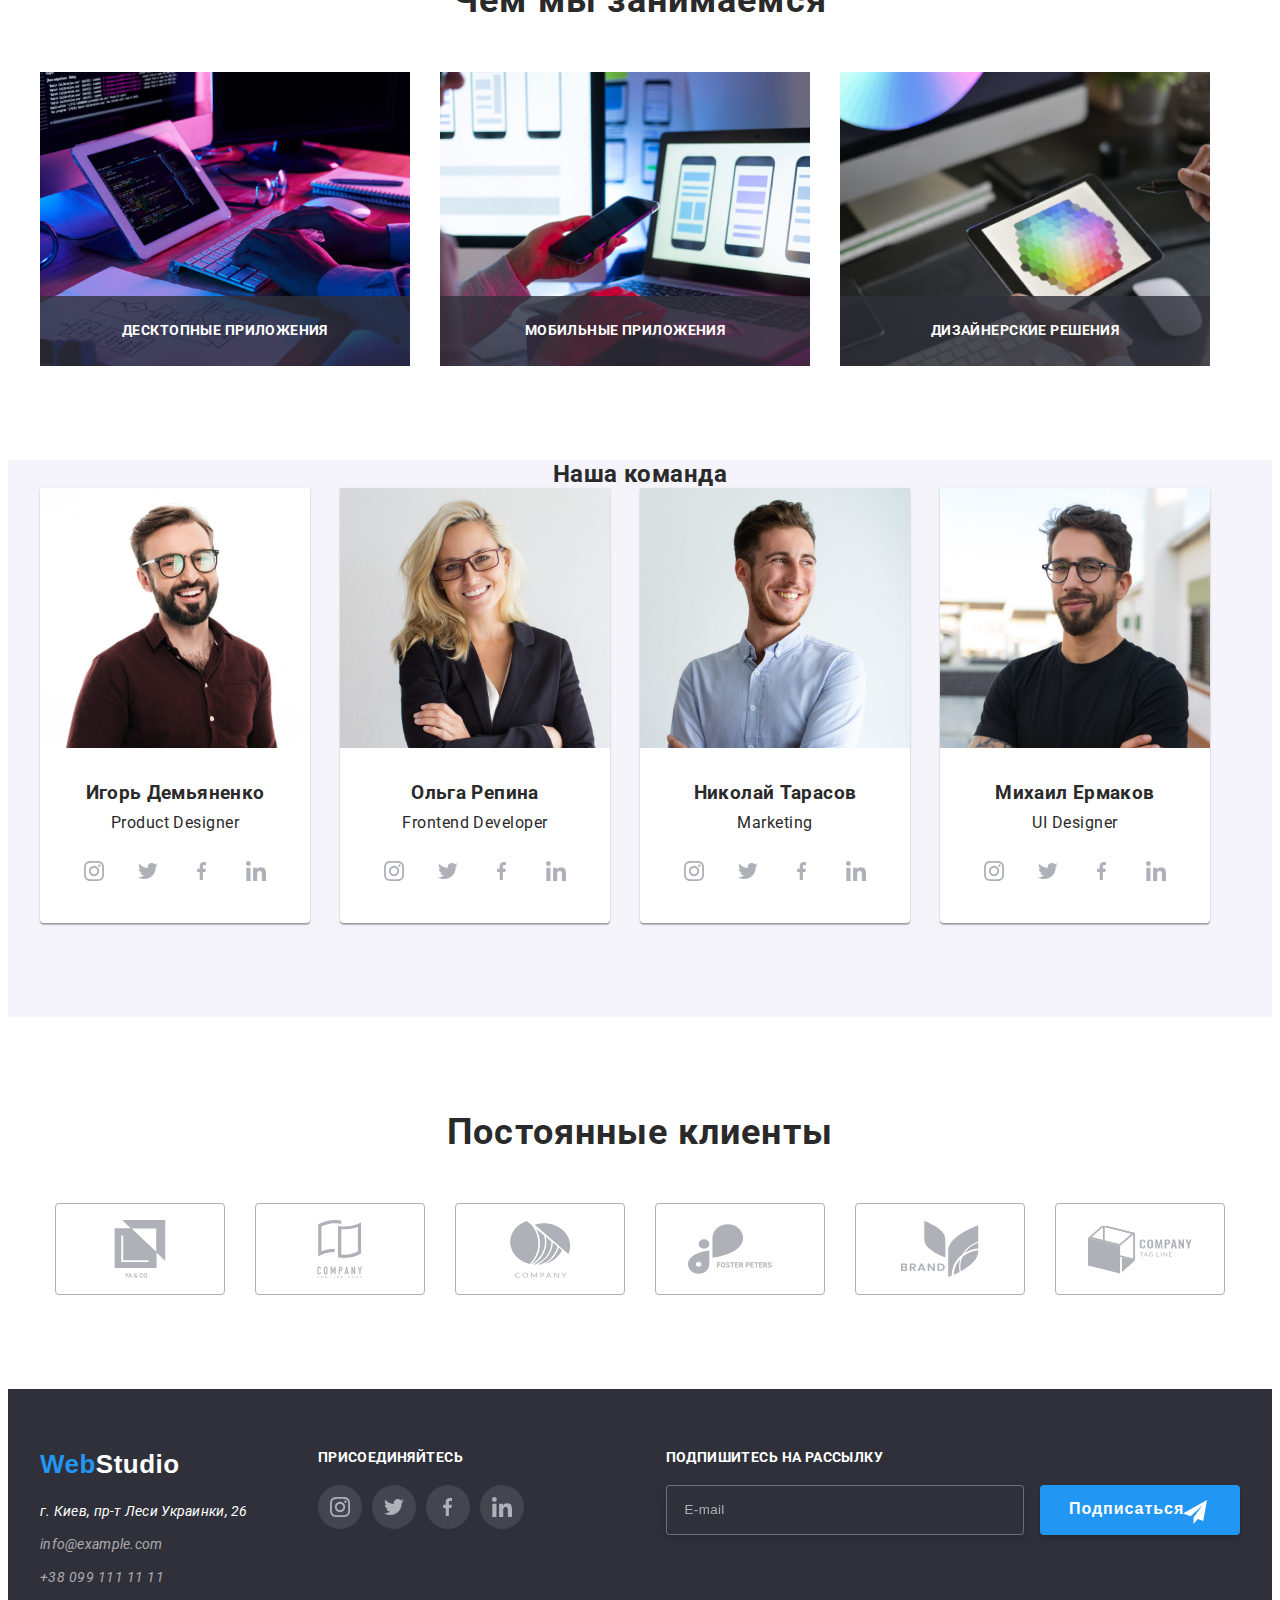
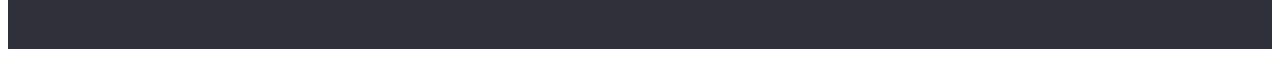
==== commit b50674fa: "footer" ====
--- a/index.html
+++ b/index.html
@@ -436,10 +436,10 @@
 
        <div class="footer-fallow">
            <label for="fallow-buttom"class="footer-fallow__text">Подпишитесь на рассылку</label>
-               <span class="footer-fallow__icon">
-                <input type="email" name="email" placeholder="E-mail" class="fallow-me" id="fallow-buttom">
-                <button type="submit" class="btn-fallow">Подписаться</button>
-                <svg class="icon-fallow" width="24" height="24">
+               <span class="footer-fallow__place-txt">
+                <input type="email" name="email" placeholder="E-mail" class="footer-fallow___placeholder" id="fallow-buttom">
+                <button type="submit" class="footer-fallow__btn">Подписаться</button>
+                <svg class="footer-fallow__icon" width="24" height="24">
                 <use href="./images/sprite.svg#icon-send-fly"></use></svg>   
             </span>
            </div>
--- a/css/main.min.css
+++ b/css/main.min.css
@@ -1,2 +1,2 @@
-:root{--primary-text-color: #212121;--second-text-color: #2196F3;--white-color-text: #FFFFFF;--background-second-color: #2F303A;--background-first-color:  #E5E5E5;--background-therd-color: #F5F4FA;--card-set-gap: -30px}body{font-family:"Roboto", sans-serif;letter-spacing:0.03em;color:#2a2a2a}ul{list-style:none;padding:0;margin:0}p,h1,h2,h3,h4,h5,h6{margin-top:0;margin-bottom:0}.link{display:block;text-decoration:none;color:#000;padding-top:32px;padding-bottom:32px}.visually-hidden{position:absolute;width:1px;height:1px;margin:-1px;padding:0;overflow:hidden;border:0;clip:rect(0 0 0 0)}@keyframes shake{0%{transform:translate(10px)}100%{transform:translate(-10px)}}.container{width:1200px;padding-left:15px;padding-right:15px;margin:0 auto}.social-item:not(:last-child){margin-right:10px}.social-item:not(:last-child){display:flex;justify-content:center}.social-item__link{width:44px;height:44px;display:flex;align-items:center;justify-content:center;border-radius:50%;background-color:#FFFFFF;color:#AFB1B8;transition-property:background-color;transition-duration:250ms;transition-timing-function:cubic-bezier(0.4, 0, 0.2, 1)}.social-item__link:hover{color:#FFFFFF;background:#2196F3}.social-item__icon{fill:currentColor}.main-nav__logo{margin-right:93px;color:#2196F3;font-family:"Rolway", sans-serif;font-weight:bold;font-size:26px;line-height:1.20;text-decoration:none;animation:shake 100ms linear  1}.main-nav__logo-dark{color:var(--primary-text-color)}.main-nav__logo-light{color:var(--white-color-text)}.social-link{width:44px;height:44px;display:flex;align-items:center;justify-content:center;border-radius:50%;background-color:#FFFFFF;color:#AFB1B8;transition-property:background-color;transition-duration:250ms;transition-timing-function:cubic-bezier(0.4, 0, 0.2, 1)}.social-link:hover{color:#FFFFFF;background:#2196F3}.main-nav{display:flex;align-items:center}.site-nav{font-size:14px;font-weight:500;letter-spacing:.02em;display:flex;align-items:center;line-height:1.2;transition:color 250ms cubic-bezier(0.4, 0, 0.2, 1)}.site-nav .link:hover,.site-nav .link:focus{color:#2196f3}.site-nav.link.current{color:#2196f3}.flex-center{display:flex;align-items:center;justify-content:space-between}.site-nav__item-nav{display:block;position:relative}.site-nav__item-nav::after{position:absolute;content:"";bottom:0;width:100%;height:4px;background:#2196F3;border-radius:2px;opacity:0;transition:opacity 250ms cubic-bezier(0.4, 0, 0.2, 1)}.site-nav__item-nav:focus:after{opacity:1}.site-nav__item-nav{margin-left:50px}.site-nav__item-nav:first-child{margin-left:0px}.site-nav__item-nav{display:flex}.site-nav__email{margin-right:10px;fill:currentColor}.site-nav__phone{fill:currentColor;margin-left:30px;margin-right:10px}.site-nav__phone:hover{fill:#2196F3}.site-nav__item-site{display:flex}.site-nav__item-text{color:#757575}.active{color:#2196F3}.line{border-bottom:1px solid #ECECEC;transition-property:background-color 250ms cubic-bezier(0.4, 0, 0.2, 1)}.hero{background-color:var(--background-second-color);padding-top:200px;padding-bottom:200px;padding-left:0px;padding-right:0px;margin-bottom:94px;height:600px;max-width:1600px;margin-left:auto;margin-right:auto;background-image:linear-gradient(rgba(47,48,58,0.4), rgba(47,48,58,0.4)),url(../images/foto-hero.jpeg)}.hero__baner{font-size:44px;font-weight:900;letter-spacing:.06em;display:block;text-align:center;margin:0 auto;margin-bottom:30px;max-width:650px;line-height:1.4;text-transform:uppercase;color:var(--white-color-text)}.hero__button{font-size:700;font-weight:.06em;letter-spacing:.02em;display:flex;align-items:center;text-align:center;padding-top:10px;padding-bottom:10px;padding-left:32px;padding-right:32px;margin:0 auto;line-height:38px;background:#2196F3;color:var(--white-color-text);box-shadow:0px 4px 4px rgba(0,0,0,0.15);border-radius:4px;border:none;height:50px;transition-property:background-color 250ms cubic-bezier(0.4, 0, 0.2, 1)}.hero__button:focus,.hero__button:hover{color:var(--white-color-text);background:#188CE8;box-shadow:0px 4px 4px rgba(0,0,0,0.15)}.perfomance{display:flex;justify-content:center;margin-left:auto;margin-bottom:30px}.perfomance__icon{padding:25px 100px 25px 100px;width:270px;height:120px;border:1px transpontant;background:#F5F4FA;border-radius:4px}.perfomance__icon:not(:last-child){margin-right:30px}.box-position{display:flex;justify-content:center}.perfomance-company{display:flex;font-size:14px;line-height:1.1;text-transform:uppercase;padding:0;margin:0;margin-left:-30px;margin-top:-30px}.perfomance-company__text{flex-basis:calc(100%/4 - 30px);margin-left:30px;margin-top:30px}.perfomance-company__tittle{padding-bottom:10px}.perfomance-company__tittle-text{font-size:14px;line-height:1.7;color:#757575;text-transform:none;margin-bottom:94px}.about{font-size:36px;font-weight:700;letter-spacing:.03em;line-height:1.16;padding-bottom:50px;text-align:center}.about-list{display:flex;margin-left:-30px;margin-top:-30px;padding-bottom:94px}.about-list__photo{position:relative;display:block;width:370px;max-height:294px;flex-basis:3.33333%;margin-left:30px;margin-top:30px}.about-list__tittle{display:flex;align-items:center;text-align:center;justify-content:center;position:absolute;bottom:0;left:0;width:370px;height:70px;font-size:14px;font-weight:700;letter-spacing:.03em;text-transform:uppercase;line-height:1.14;color:#FFFFFF;background-color:#2F303ACC}.main-fon{background:#F5F4FA}.stuf-block{display:flex;flex:wrap;padding:0;margin:0;margin-left:-30px;margin-top:-30px;padding-bottom:94px;margin-bottom:94px}.stuf-block__photo{flex-basis:-5%;margin-left:30px;margin-top:30px;border-radius:0px 0px 4px 4px;background:#FFFFFF;box-shadow:0px 1px 3px rgba(0,0,0,0.12),0px 1px 1px rgba(0,0,0,0.14),0px 2px 1px rgba(0,0,0,0.2)}.title{text-align:center;padding:auto;padding-top:94px;padding-bottom:50px}.stuf-block__socials{display:flex;justify-content:center;margin-bottom:30px}.stuf-block__name{font-size:500;font-weight:.03em;letter-spacing:.02em;text-align:center;margin-top:30px;margin-bottom:10px;font-style:normal;ine-height:1.18}.stuf-block__position{text-align:center;margin-bottom:30px;font-size:16px;line-height:1.18;margin-bottom:16px}.client{font-size:36px;font-weight:700;letter-spacing:.03em;font-style:normal;line-height:42px;text-align:center;margin-bottom:50px}.client__pikchy{display:flex;align-items:center;text-align:center;padding:16px 32px 16px 32px;margin:auto;width:170px;height:92px;border:1px solid #AFB1B8;box-sizing:border-box;border-radius:4px;fill:#AFB1B8;margin:auto;transition-property:background-color 250 cubic-bezier(0.4, 0, 0.2, 1)}.client__pikchy:hover{fill:#2196F3;border-color:#2196F3}.client__icon{display:flex;justify-content:center;margin-bottom:94px}.client__icon-size:not(:last-child){margin-right:30px}.footer-fon{display:block;padding-top:60px;padding-bottom:60px;background-color:var(--background-second-color)}.footer-nav{display:flex}.footer-nav__logo{display:flex;flex-direction:column}.footer-nav__address{display:block;padding-top:20px}.footer-nav__malto{display:block;padding-top:9px}.footer-nav__phone{display:block;padding-top:9px}.footer-nav__address-text{padding-right:70px;text-decoration:none;font-size:14px;line-height:1.7;color:var(--white-color-text)}.footer-nav__malto-text{text-decoration:none;font-size:14px;line-height:1.7;color:rgba(255,255,255,0.6)}.footer-nav__phone-text{text-decoration:none;font-size:14px;line-height:1.7;color:rgba(255,255,255,0.6)}.address-items .footer-socials{display:flex;flex-direction:column}.footer-socials__text{margin-bottom:20px;font-style:normal;font-weight:bold;font-size:14px;line-height:16px;letter-spacing:0.03em;text-transform:uppercase;color:#FFFFFF}.footer-box{color:var(--white-color-text);width:44px;height:44px;display:flex;align-items:center;justify-content:center;border-radius:50%;background:rgba(255,255,255,0.1);transition-property:background-color;transition-duration:250ms;transition-timing-function:cubic-bezier(0.4, 0, 0.2, 1)}.footer-box:hover{color:var(--white-color-text);background:#2196F3}.icon-footer{margin-left:156px}.footer-socials__list{display:flex;padding-right:93px}.footer-dark{background:rgba(255,255,255,0.1)}.footer-fallow{margin-left:auto}.footer-fallow__icon{position:relative}.footer-fallow__text{display:block;padding-bottom:20px;font-style:normal;font-weight:bold;font-size:14px;line-height:16px;letter-spacing:0.03em;text-transform:uppercase;color:#FFFFFF}.fallow-me{width:358px;height:50px;margin-right:12px;border:1px solid rgba(255,255,255,0.3);box-sizing:border-box;filter:drop-shadow(0px 4px 4px rgba(0,0,0,0.15));border-radius:4px;background:#2F303A;color:rgba(255,255,255,0.6)}.fallow-me::placeholder{padding-left:16px;letter-spacing:0.03em;color:rgba(255,255,255,0.6)}.fallow-me:focus::placeholder{color:rgba(255,255,255,0.6)}.btn-fallow{padding:10px 62px 10px 29px;width:200px;height:50px;font-style:normal;font-weight:bold;font-size:16px;line-height:1.67;letter-spacing:0.06em;color:#FFFFFF;background:#2196F3;box-shadow:0px 4px 4px rgba(0,0,0,0.15);border-radius:4px;border:none;transition:background-color 250ms cubic-bezier(0.4, 0, 0.2, 1)}.btn-fallow:focus,.btn-fallow:hover{color:var(--white-color-text);background:#188CE8;box-shadow:0px 4px 4px rgba(0,0,0,0.15)}.icon-fallow{position:absolute;display:block;top:13px;right:33px;transform:translateY(-50%);display:inline-block}.pd{padding-bottom:94px}.card{background:#FFFFFF;outline:1px solid #EEEEEE;box-sizing:border-box}.card:hover{box-shadow:0px 1px 3px rgba(0,0,0,0.12),0px 1px 1px rgba(0,0,0,0.14),0px 2px 1px rgba(0,0,0,0.2)}.card-set-button{display:flex;align-items:center;justify-content:center;padding:0;margin:0;padding-bottom:50px;padding-top:94px}.button-portfoli{margin-right:8px;height:38px;font-style:normal;font-weight:500;font-size:16px;line-height:1.6;cursor:pointer;background-color:#F5F4FA;border-radius:4px;border:1px solid transparent;transition-property:background-color;transition-duration:250ms;transition-timing-function:cubic-bezier(0.4, 0, 0.2, 1)}.button-portfoli:focus,.button-portfoli:hover{color:var(--white-color-text);background-color:var(--second-text-color);box-shadow:0px 3px 1px rgba(0,0,0,0.1),0px 1px 2px rgba(0,0,0,0.08),0px 2px 2px rgba(0,0,0,0.12)}.button-all{width:73px}.button-veb{width:128px}.button-aplic{width:145px}.button-design{width:103px}.button-market{width:130px}.card-set{padding:0;margin:0;display:flex;flex-wrap:wrap;margin-left:-30px;margin-top:-30px}.card-set>.item{flex-basis:calc(100%/3 - 30px);margin-left:30px;margin-top:30px}.setings-cards{padding-top:20px;padding-bottom:20px;padding-left:24px}.text-none{text-decoration:none}.card-text{position:absolute;display:flex;align-items:center;top:0;left:0;height:100%;padding:24px 64px 23px 64px;font-style:normal;font-weight:normal;font-size:18px;line-height:1.56;background-color:rgba(33,150,243,0.9);color:#FFFFFF;overflow:auto;transform:translateY(100%);transition:transform 250ms linear}.overlay-tehno{position:relative;overflow:hidden}.item:hover .card-text{transform:translate(0%)}.item:focus .card-text{transform:translate(0%)}.potfolio-items{font-style:normal;font-weight:bold;font-size:18px;line-height:2;color:#212121}.name-of-itens{font-size:16px;line-height:1.87;color:#757575}.backdrop{position:fixed;width:100vw;height:100vh;top:0;background-color:rgba(0,0,0,0.2)}.backdrop.is-hidden{opacity:0;visibility:hidden;pointer-events:none;transition:opaciti 300ms, visabiliti 300ms}.modal-text{display:block;font-style:normal;font-weight:bold;font-size:20px;line-height:1.15;text-align:center;letter-spacing:0.03em;margin-bottom:30px;color:#212121}.modal{position:absolute;top:50%;left:50%;transform:translate(-50%, -50%);min-width:528px;min-height:581px;background:#FFFFFF;box-shadow:0px 1px 3px rgba(0,0,0,0.12),0px 1px 1px rgba(0,0,0,0.14),0px 2px 1px rgba(0,0,0,0.2);border-radius:4px;padding:40px}.icon-close{transition:fill cubic-bezier(0.4, 0, 0.2, 1)}.icon-close:hover{fill:#2196F3}.btn-open{position:absolute;width:30px;height:30px;border-radius:50%;border:1px solid rgba(0,0,0,0.1);background:#FFFFFF;right:8px;top:8px}.modal-form-label{display:block;margin-bottom:4px;padding-right:42px;font-style:normal;font-weight:normal;font-size:12px;line-height:1.16;letter-spacing:0.01em;fill:#212121}.modal-form-input{width:448px;height:40px;padding-left:42px;border:1px solid rgba(33,33,33,0.2);border-radius:4px;transition:border cubic-bezier(0.4, 0, 0.2, 1)}.modal-form-input:hover:focus+.modal-form-icon{fill:#2196F3}.modal-form-input:hover:focus{border:1px solid #2196F3}.modal-form-field{margin-bottom:28px}.modal-form-icon{position:absolute;left:15px;top:50%;transform:translateY(-50%);color:#212121}.input-wrap{display:block;position:relative}.modal-coment{width:100%;height:120px;padding:12px 16px;border:1px solid rgba(33,33,33,0.2);box-sizing:border-box;border-radius:4px;resize:none}.modal-coment::placeholder{font-style:normal;font-weight:normal;font-size:14px;line-height:16px;letter-spacing:0.01em;color:rgba(117,117,117,0.5)}.check-label{display:flex;align-items:center;justify-content:center;margin-bottom:30px;padding-left:9px;font-style:normal;font-weight:normal;font-size:14px;line-height:1.71;color:#757575}.color-link{padding-left:4px;color:#188CE8}.icon-chek{display:flex;justify-content:center;align-items:center;width:16px;height:15px;border-radius:2px;margin-right:7px;border:2px solid #141313;transition:fill cubic-bezier(0.4, 0, 0.2, 1)}.icon-chek:focus{border:2px solid #141313}.checkbox:checked+.check-label>.icon-chek{background:#2196F3;border:transparent;display:flex;justify-content:center;align-items:center}.visually-hidden{position:absolute;width:1px;height:1px;margin:-1px;padding:0;overflow:hidden;border:0;clip:rect(0 0 0 0)}.btn-form{display:block;padding:10px 55px 10px 56px;margin:0 auto;font-style:normal;font-weight:bold;font-size:16px;line-height:1.87;letter-spacing:0.06em;color:#FFFFFF;width:200px;height:50px;background:#2196F3;box-shadow:0px 4px 4px rgba(0,0,0,0.15);border-radius:4px;border:none;transition:background-color 250ms cubic-bezier(0.4, 0, 0.2, 1)}.btn-form:focus,.btn-form:hover{color:var(--white-color-text);background:#188CE8;box-shadow:0px 4px 4px rgba(0,0,0,0.15)}
+:root{--primary-text-color: #212121;--second-text-color: #2196F3;--white-color-text: #FFFFFF;--background-second-color: #2F303A;--background-first-color:  #E5E5E5;--background-therd-color: #F5F4FA;--card-set-gap: -30px}body{font-family:"Roboto", sans-serif;letter-spacing:0.03em;color:#2a2a2a}ul{list-style:none;padding:0;margin:0}p,h1,h2,h3,h4,h5,h6{margin-top:0;margin-bottom:0}.link{display:block;text-decoration:none;color:#000;padding-top:32px;padding-bottom:32px}.visually-hidden{position:absolute;width:1px;height:1px;margin:-1px;padding:0;overflow:hidden;border:0;clip:rect(0 0 0 0)}@keyframes shake{0%{transform:translate(10px)}100%{transform:translate(-10px)}}.container{width:1200px;padding-left:15px;padding-right:15px;margin:0 auto}.social-item:not(:last-child){margin-right:10px}.social-item:not(:last-child){display:flex;justify-content:center}.social-item__link{width:44px;height:44px;display:flex;align-items:center;justify-content:center;border-radius:50%;background-color:#FFFFFF;color:#AFB1B8;transition-property:background-color;transition-duration:250ms;transition-timing-function:cubic-bezier(0.4, 0, 0.2, 1)}.social-item__link:hover{color:#FFFFFF;background:#2196F3}.social-item__icon{fill:currentColor}.main-nav__logo{margin-right:93px;color:#2196F3;font-family:"Rolway", sans-serif;font-weight:bold;font-size:26px;line-height:1.20;text-decoration:none;animation:shake 100ms linear  1}.main-nav__logo-dark{color:var(--primary-text-color)}.main-nav__logo-light{color:var(--white-color-text)}.social-link{width:44px;height:44px;display:flex;align-items:center;justify-content:center;border-radius:50%;background-color:#FFFFFF;color:#AFB1B8;transition-property:background-color;transition-duration:250ms;transition-timing-function:cubic-bezier(0.4, 0, 0.2, 1)}.social-link:hover{color:#FFFFFF;background:#2196F3}.main-nav{display:flex;align-items:center}.site-nav{font-size:14px;font-weight:500;letter-spacing:.02em;display:flex;align-items:center;line-height:1.2;transition:color 250ms cubic-bezier(0.4, 0, 0.2, 1)}.site-nav .link:hover,.site-nav .link:focus{color:#2196f3}.site-nav.link.current{color:#2196f3}.flex-center{display:flex;align-items:center;justify-content:space-between}.site-nav__item-nav{display:block;position:relative}.site-nav__item-nav::after{position:absolute;content:"";bottom:0;width:100%;height:4px;background:#2196F3;border-radius:2px;opacity:0;transition:opacity 250ms cubic-bezier(0.4, 0, 0.2, 1)}.site-nav__item-nav:focus:after{opacity:1}.site-nav__item-nav{margin-left:50px}.site-nav__item-nav:first-child{margin-left:0px}.site-nav__item-nav{display:flex}.site-nav__email{margin-right:10px;fill:currentColor}.site-nav__phone{fill:currentColor;margin-left:30px;margin-right:10px}.site-nav__phone:hover{fill:#2196F3}.site-nav__item-site{display:flex}.site-nav__item-text{color:#757575}.active{color:#2196F3}.line{border-bottom:1px solid #ECECEC;transition-property:background-color 250ms cubic-bezier(0.4, 0, 0.2, 1)}.hero{background-color:var(--background-second-color);padding-top:200px;padding-bottom:200px;padding-left:0px;padding-right:0px;margin-bottom:94px;height:600px;max-width:1600px;margin-left:auto;margin-right:auto;background-image:linear-gradient(rgba(47,48,58,0.4), rgba(47,48,58,0.4)),url(../images/foto-hero.jpeg)}.hero__baner{font-size:44px;font-weight:900;letter-spacing:.06em;display:block;text-align:center;margin:0 auto;margin-bottom:30px;max-width:650px;line-height:1.4;text-transform:uppercase;color:var(--white-color-text)}.hero__button{font-size:700;font-weight:.06em;letter-spacing:.02em;display:flex;align-items:center;text-align:center;padding-top:10px;padding-bottom:10px;padding-left:32px;padding-right:32px;margin:0 auto;line-height:38px;background:#2196F3;color:var(--white-color-text);box-shadow:0px 4px 4px rgba(0,0,0,0.15);border-radius:4px;border:none;height:50px;transition-property:background-color 250ms cubic-bezier(0.4, 0, 0.2, 1)}.hero__button:focus,.hero__button:hover{color:var(--white-color-text);background:#188CE8;box-shadow:0px 4px 4px rgba(0,0,0,0.15)}.perfomance{display:flex;justify-content:center;margin-left:auto;margin-bottom:30px}.perfomance__icon{padding:25px 100px 25px 100px;width:270px;height:120px;border:1px transpontant;background:#F5F4FA;border-radius:4px}.perfomance__icon:not(:last-child){margin-right:30px}.box-position{display:flex;justify-content:center}.perfomance-company{display:flex;font-size:14px;line-height:1.1;text-transform:uppercase;padding:0;margin:0;margin-left:-30px;margin-top:-30px}.perfomance-company__text{flex-basis:calc(100%/4 - 30px);margin-left:30px;margin-top:30px}.perfomance-company__tittle{padding-bottom:10px}.perfomance-company__tittle-text{font-size:14px;line-height:1.7;color:#757575;text-transform:none;margin-bottom:94px}.about{font-size:36px;font-weight:700;letter-spacing:.03em;line-height:1.16;padding-bottom:50px;text-align:center}.about-list{display:flex;margin-left:-30px;margin-top:-30px;padding-bottom:94px}.about-list__photo{position:relative;display:block;width:370px;max-height:294px;flex-basis:3.33333%;margin-left:30px;margin-top:30px}.about-list__tittle{display:flex;align-items:center;text-align:center;justify-content:center;position:absolute;bottom:0;left:0;width:370px;height:70px;font-size:14px;font-weight:700;letter-spacing:.03em;text-transform:uppercase;line-height:1.14;color:#FFFFFF;background-color:#2F303ACC}.main-fon{background:#F5F4FA}.stuf-block{display:flex;flex:wrap;padding:0;margin:0;margin-left:-30px;margin-top:-30px;padding-bottom:94px;margin-bottom:94px}.stuf-block__photo{flex-basis:-5%;margin-left:30px;margin-top:30px;border-radius:0px 0px 4px 4px;background:#FFFFFF;box-shadow:0px 1px 3px rgba(0,0,0,0.12),0px 1px 1px rgba(0,0,0,0.14),0px 2px 1px rgba(0,0,0,0.2)}.title{text-align:center;padding:auto;padding-top:94px;padding-bottom:50px}.stuf-block__socials{display:flex;justify-content:center;margin-bottom:30px}.stuf-block__name{font-size:500;font-weight:.03em;letter-spacing:.02em;text-align:center;margin-top:30px;margin-bottom:10px;font-style:normal;ine-height:1.18}.stuf-block__position{text-align:center;margin-bottom:30px;font-size:16px;line-height:1.18;margin-bottom:16px}.client{font-size:36px;font-weight:700;letter-spacing:.03em;font-style:normal;line-height:42px;text-align:center;margin-bottom:50px}.client__pikchy{display:flex;align-items:center;text-align:center;padding:16px 32px 16px 32px;margin:auto;width:170px;height:92px;border:1px solid #AFB1B8;box-sizing:border-box;border-radius:4px;fill:#AFB1B8;margin:auto;transition-property:background-color 250 cubic-bezier(0.4, 0, 0.2, 1)}.client__pikchy:hover{fill:#2196F3;border-color:#2196F3}.client__icon{display:flex;justify-content:center;margin-bottom:94px}.client__icon-size:not(:last-child){margin-right:30px}.footer-fon{display:block;padding-top:60px;padding-bottom:60px;background-color:var(--background-second-color)}.footer-nav{display:flex}.footer-nav__logo{display:flex;flex-direction:column}.footer-nav__address{display:block;padding-top:20px}.footer-nav__malto{display:block;padding-top:9px}.footer-nav__phone{display:block;padding-top:9px}.footer-nav__address-text{font-size:14px;font-weight:.03em;letter-spacing:.02em;padding-right:70px;text-decoration:none;line-height:1.7;color:var(--white-color-text)}.footer-nav__malto-text{font-size:14px;font-weight:.03em;letter-spacing:.02em;text-decoration:none;line-height:1.7;color:rgba(255,255,255,0.6)}.footer-nav__phone-text{text-decoration:none;font-size:14px;line-height:1.7;color:rgba(255,255,255,0.6)}.address-items .footer-socials{display:flex;flex-direction:column}.footer-socials__text{margin-bottom:20px;font-style:normal;font-weight:bold;font-size:14px;line-height:16px;letter-spacing:0.03em;text-transform:uppercase;color:#FFFFFF}.footer-box{color:var(--white-color-text);width:44px;height:44px;display:flex;align-items:center;justify-content:center;border-radius:50%;background:rgba(255,255,255,0.1);transition-property:background-color;transition-duration:250ms;transition-timing-function:cubic-bezier(0.4, 0, 0.2, 1)}.footer-box:hover{color:var(--white-color-text);background:#2196F3}.icon-footer{margin-left:156px}.footer-socials__list{display:flex;padding-right:93px}.footer-dark{background:rgba(255,255,255,0.1)}.footer-fallow{margin-left:auto}.footer-fallow__place-txt{position:relative}.footer-fallow__text{display:block;padding-bottom:20px;font-style:normal;font-weight:bold;font-size:14px;line-height:16px;letter-spacing:0.03em;text-transform:uppercase;color:#FFFFFF}.footer-fallow___placeholder{width:358px;height:50px;margin-right:12px;border:1px solid rgba(255,255,255,0.3);box-sizing:border-box;filter:drop-shadow(0px 4px 4px rgba(0,0,0,0.15));border-radius:4px;background:#2F303A;color:rgba(255,255,255,0.6)}.footer-fallow___placeholder::placeholder{padding-left:16px;letter-spacing:0.03em;color:rgba(255,255,255,0.6)}.footer-fallow___placeholder:focus::placeholder{color:rgba(255,255,255,0.6)}.footer-fallow__btn{padding:10px 62px 10px 29px;width:200px;height:50px;font-style:normal;font-weight:bold;font-size:16px;line-height:1.67;letter-spacing:0.06em;color:#FFFFFF;background:#2196F3;box-shadow:0px 4px 4px rgba(0,0,0,0.15);border-radius:4px;border:none;transition:background-color 250ms cubic-bezier(0.4, 0, 0.2, 1)}.footer-fallow__btn:focus,.footer-fallow__btn:hover{color:var(--white-color-text);background:#188CE8;box-shadow:0px 4px 4px rgba(0,0,0,0.15)}.footer-fallow__icon{position:absolute;display:block;top:13px;right:33px;transform:translateY(-50%);display:inline-block}.pd{padding-bottom:94px}.card{background:#FFFFFF;outline:1px solid #EEEEEE;box-sizing:border-box}.card:hover{box-shadow:0px 1px 3px rgba(0,0,0,0.12),0px 1px 1px rgba(0,0,0,0.14),0px 2px 1px rgba(0,0,0,0.2)}.card-set-button{display:flex;align-items:center;justify-content:center;padding:0;margin:0;padding-bottom:50px;padding-top:94px}.button-portfoli{margin-right:8px;height:38px;font-style:normal;font-weight:500;font-size:16px;line-height:1.6;cursor:pointer;background-color:#F5F4FA;border-radius:4px;border:1px solid transparent;transition-property:background-color;transition-duration:250ms;transition-timing-function:cubic-bezier(0.4, 0, 0.2, 1)}.button-portfoli:focus,.button-portfoli:hover{color:var(--white-color-text);background-color:var(--second-text-color);box-shadow:0px 3px 1px rgba(0,0,0,0.1),0px 1px 2px rgba(0,0,0,0.08),0px 2px 2px rgba(0,0,0,0.12)}.button-all{width:73px}.button-veb{width:128px}.button-aplic{width:145px}.button-design{width:103px}.button-market{width:130px}.card-set{padding:0;margin:0;display:flex;flex-wrap:wrap;margin-left:-30px;margin-top:-30px}.card-set>.item{flex-basis:calc(100%/3 - 30px);margin-left:30px;margin-top:30px}.setings-cards{padding-top:20px;padding-bottom:20px;padding-left:24px}.text-none{text-decoration:none}.card-text{position:absolute;display:flex;align-items:center;top:0;left:0;height:100%;padding:24px 64px 23px 64px;font-style:normal;font-weight:normal;font-size:18px;line-height:1.56;background-color:rgba(33,150,243,0.9);color:#FFFFFF;overflow:auto;transform:translateY(100%);transition:transform 250ms linear}.overlay-tehno{position:relative;overflow:hidden}.item:hover .card-text{transform:translate(0%)}.item:focus .card-text{transform:translate(0%)}.potfolio-items{font-style:normal;font-weight:bold;font-size:18px;line-height:2;color:#212121}.name-of-itens{font-size:16px;line-height:1.87;color:#757575}.backdrop{position:fixed;width:100vw;height:100vh;top:0;background-color:rgba(0,0,0,0.2)}.backdrop.is-hidden{opacity:0;visibility:hidden;pointer-events:none;transition:opaciti 300ms, visabiliti 300ms}.modal-text{display:block;font-style:normal;font-weight:bold;font-size:20px;line-height:1.15;text-align:center;letter-spacing:0.03em;margin-bottom:30px;color:#212121}.modal{position:absolute;top:50%;left:50%;transform:translate(-50%, -50%);min-width:528px;min-height:581px;background:#FFFFFF;box-shadow:0px 1px 3px rgba(0,0,0,0.12),0px 1px 1px rgba(0,0,0,0.14),0px 2px 1px rgba(0,0,0,0.2);border-radius:4px;padding:40px}.icon-close{transition:fill cubic-bezier(0.4, 0, 0.2, 1)}.icon-close:hover{fill:#2196F3}.btn-open{position:absolute;width:30px;height:30px;border-radius:50%;border:1px solid rgba(0,0,0,0.1);background:#FFFFFF;right:8px;top:8px}.modal-form-label{display:block;margin-bottom:4px;padding-right:42px;font-style:normal;font-weight:normal;font-size:12px;line-height:1.16;letter-spacing:0.01em;fill:#212121}.modal-form-input{width:448px;height:40px;padding-left:42px;border:1px solid rgba(33,33,33,0.2);border-radius:4px;transition:border cubic-bezier(0.4, 0, 0.2, 1)}.modal-form-input:hover:focus+.modal-form-icon{fill:#2196F3}.modal-form-input:hover:focus{border:1px solid #2196F3}.modal-form-field{margin-bottom:28px}.modal-form-icon{position:absolute;left:15px;top:50%;transform:translateY(-50%);color:#212121}.input-wrap{display:block;position:relative}.modal-coment{width:100%;height:120px;padding:12px 16px;border:1px solid rgba(33,33,33,0.2);box-sizing:border-box;border-radius:4px;resize:none}.modal-coment::placeholder{font-style:normal;font-weight:normal;font-size:14px;line-height:16px;letter-spacing:0.01em;color:rgba(117,117,117,0.5)}.check-label{display:flex;align-items:center;justify-content:center;margin-bottom:30px;padding-left:9px;font-style:normal;font-weight:normal;font-size:14px;line-height:1.71;color:#757575}.color-link{padding-left:4px;color:#188CE8}.icon-chek{display:flex;justify-content:center;align-items:center;width:16px;height:15px;border-radius:2px;margin-right:7px;border:2px solid #141313;transition:fill cubic-bezier(0.4, 0, 0.2, 1)}.icon-chek:focus{border:2px solid #141313}.checkbox:checked+.check-label>.icon-chek{background:#2196F3;border:transparent;display:flex;justify-content:center;align-items:center}.visually-hidden{position:absolute;width:1px;height:1px;margin:-1px;padding:0;overflow:hidden;border:0;clip:rect(0 0 0 0)}.btn-form{display:block;padding:10px 55px 10px 56px;margin:0 auto;font-style:normal;font-weight:bold;font-size:16px;line-height:1.87;letter-spacing:0.06em;color:#FFFFFF;width:200px;height:50px;background:#2196F3;box-shadow:0px 4px 4px rgba(0,0,0,0.15);border-radius:4px;border:none;transition:background-color 250ms cubic-bezier(0.4, 0, 0.2, 1)}.btn-form:focus,.btn-form:hover{color:var(--white-color-text);background:#188CE8;box-shadow:0px 4px 4px rgba(0,0,0,0.15)}
 /*# sourceMappingURL=main.min.css.map */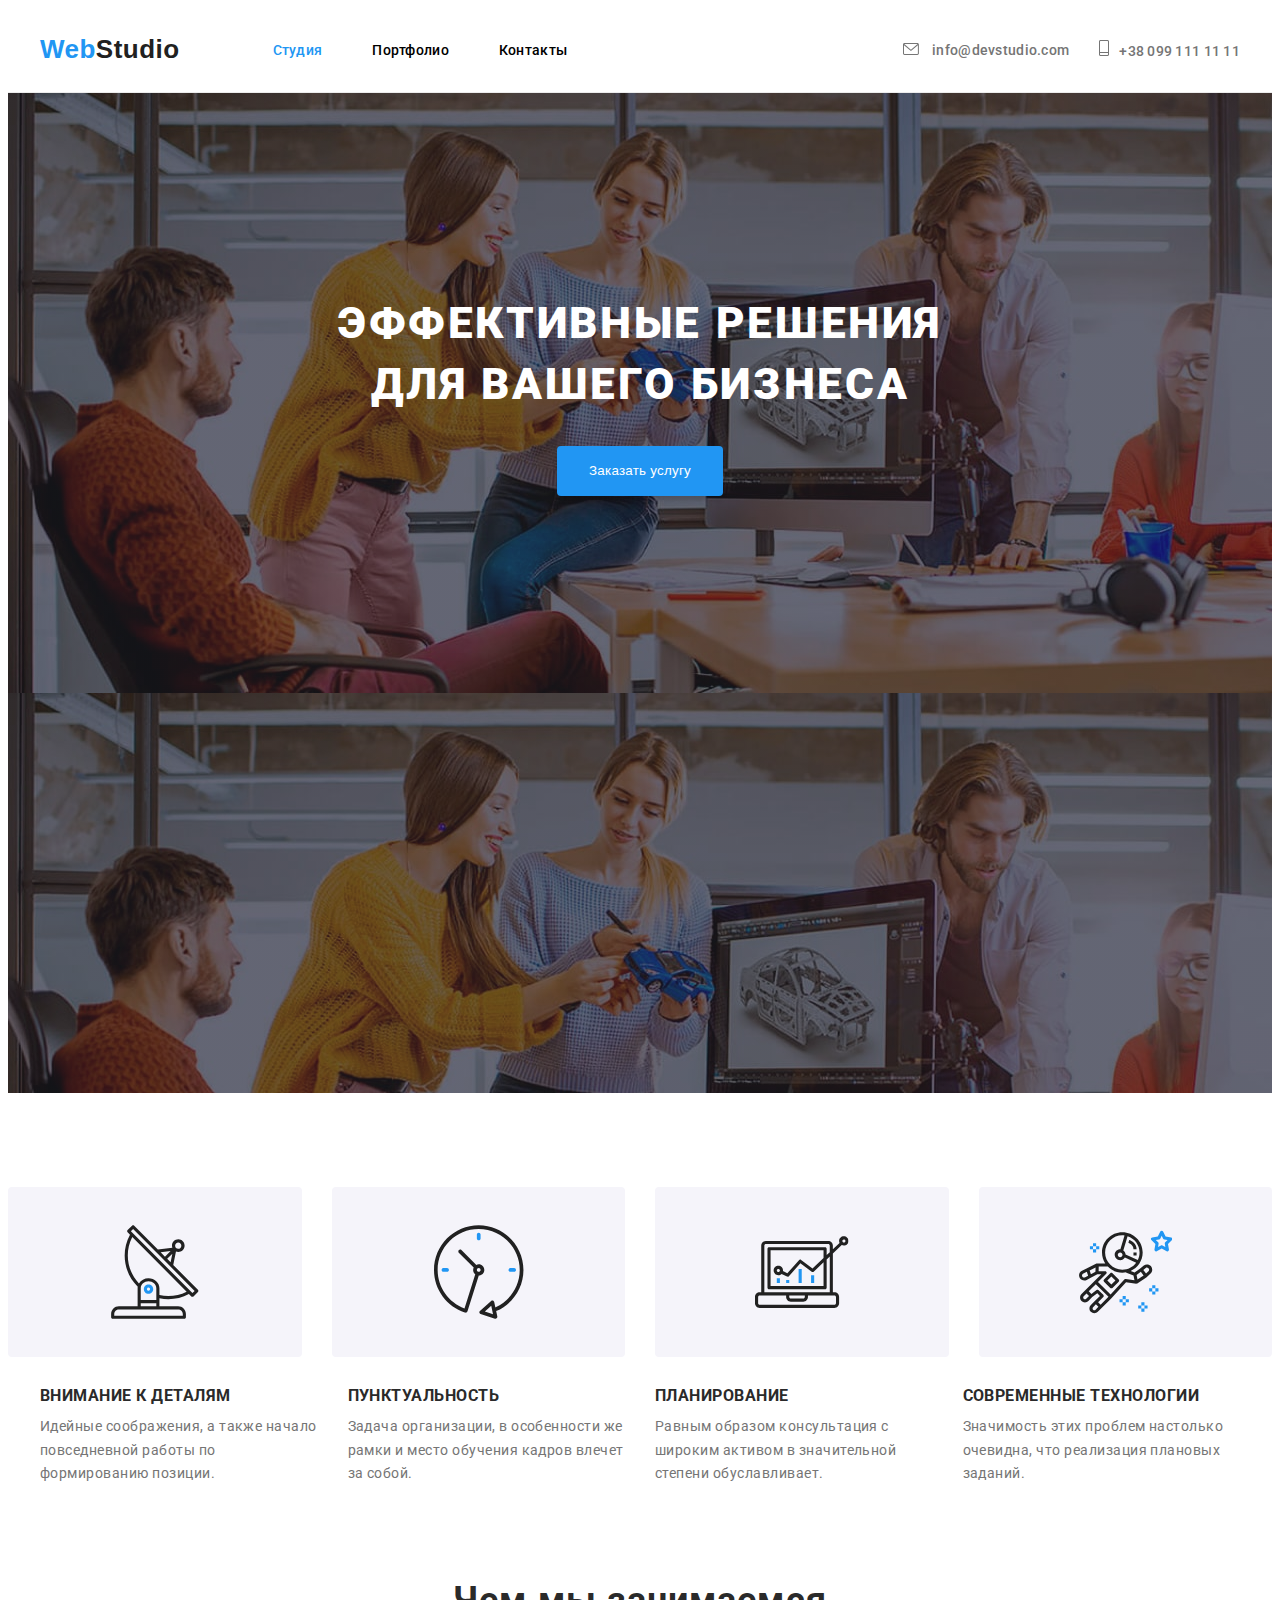
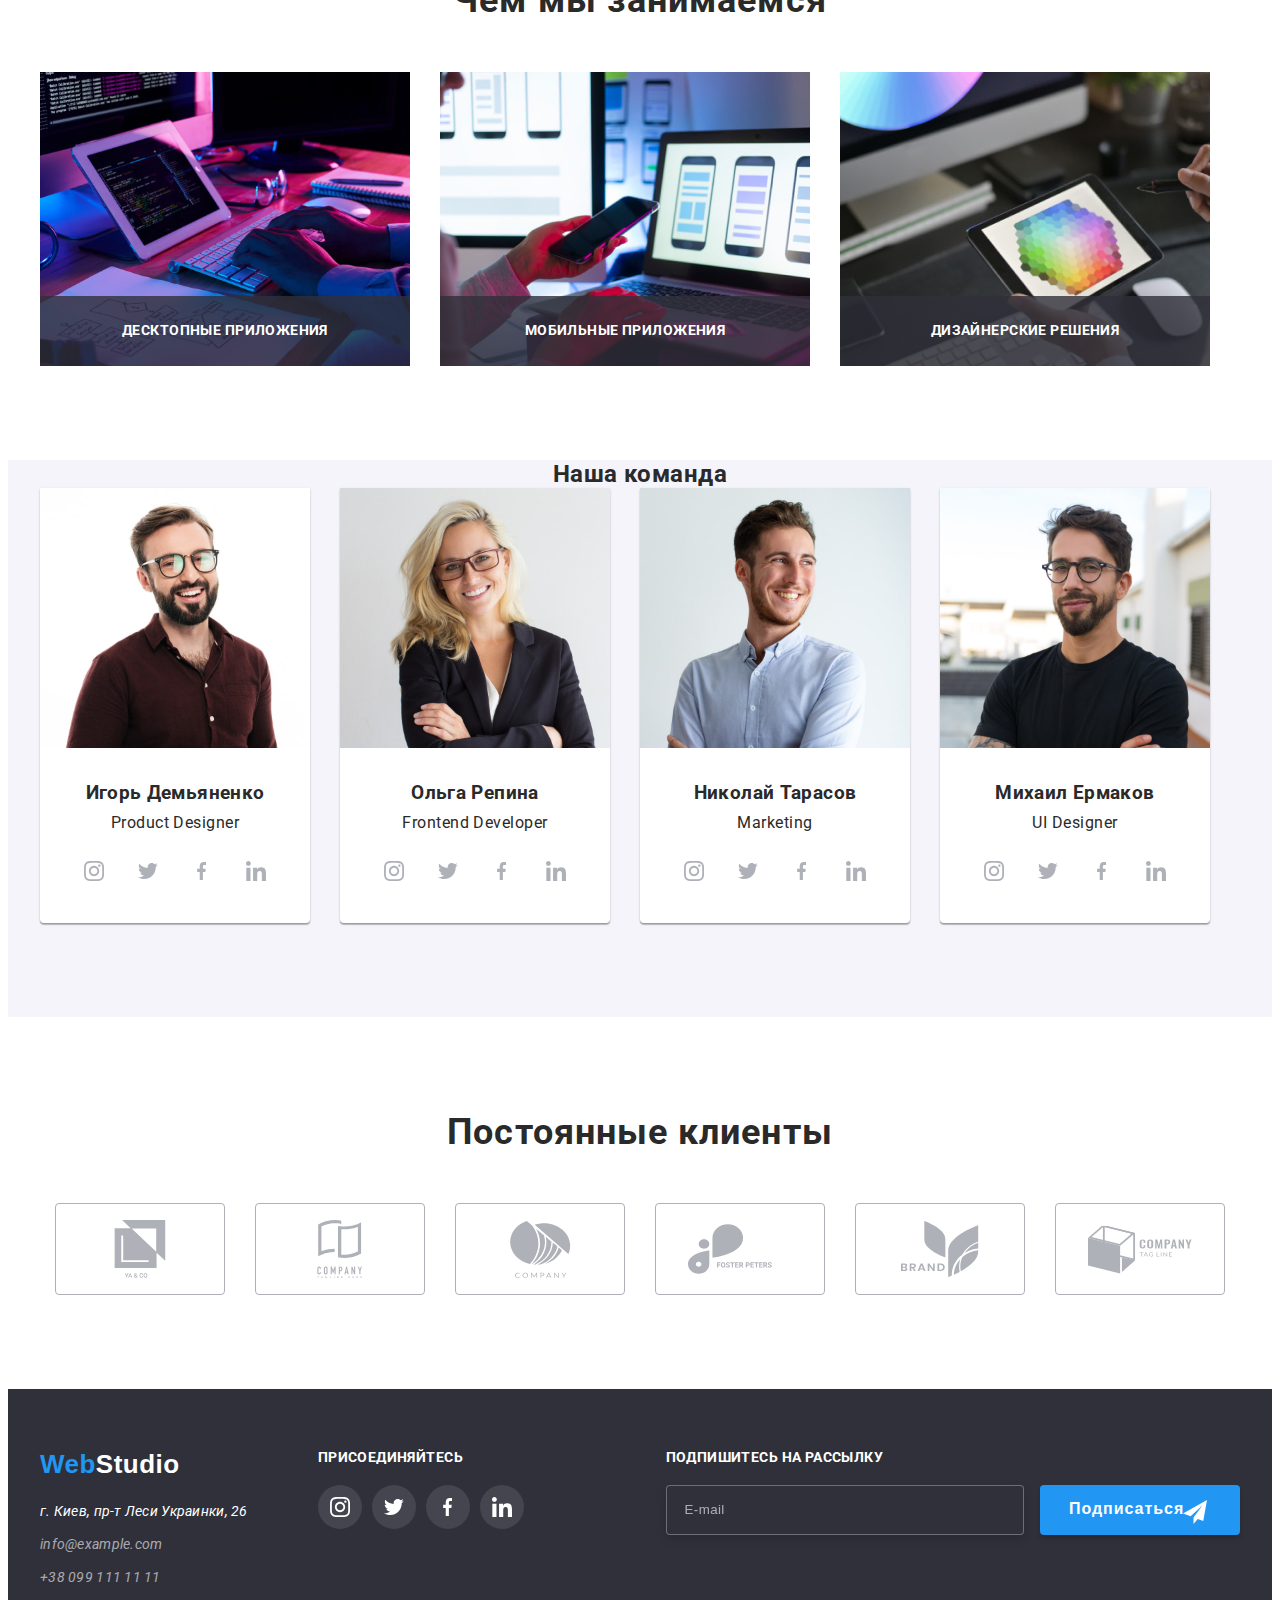
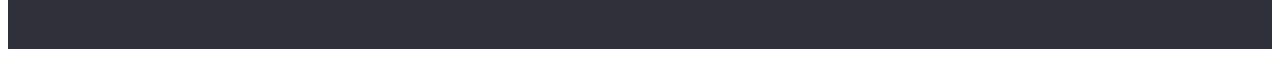
==== commit 904b6023: "link footer" ====
--- a/index.html
+++ b/index.html
@@ -401,7 +401,7 @@
                     
            
         <li class="social-item">
-            <a href="" class="social-item__link footer-dark">
+            <a href="" class="social-item__link-footer ">
                 <svg class="social-item__icon" width="20" height="20">
                     <use href="./images/sprite.svg#icon-insta"></use> 
                 </svg>
@@ -409,7 +409,7 @@
         </li>
 
         <li class="social-item">
-            <a href="" class="social-item__link footer-dark">
+            <a href="" class="social-item__link-footer">
                 <svg class="social-item__icon" width="20" height="20">
                     <use href="./images/sprite.svg#icon-twit" ></use> 
                 </svg>
@@ -417,7 +417,7 @@
         </li>
 
         <li class="social-item">
-            <a href="" class="social-item__link footer-dark">
+            <a href="" class="social-item__link-footer">
                 <svg class="social-item__icon" width="10" height="20">
                     <use href="./images/sprite.svg#icon-face" ></use> 
                 </svg>
@@ -425,7 +425,7 @@
         </li>
 
         <li class="social-item">
-            <a href="" class="social-item__link footer-dark">
+            <a href="" class="social-item__link-footer">
                 <svg class="social-item__icon" width="20" height="20">
                     <use href="./images/sprite.svg#icon-linke" ></use> 
                 </svg>
--- a/css/main.min.css
+++ b/css/main.min.css
@@ -1,2 +1,2 @@
-:root{--primary-text-color: #212121;--second-text-color: #2196F3;--white-color-text: #FFFFFF;--background-second-color: #2F303A;--background-first-color:  #E5E5E5;--background-therd-color: #F5F4FA;--card-set-gap: -30px}body{font-family:"Roboto", sans-serif;letter-spacing:0.03em;color:#2a2a2a}ul{list-style:none;padding:0;margin:0}p,h1,h2,h3,h4,h5,h6{margin-top:0;margin-bottom:0}.link{display:block;text-decoration:none;color:#000;padding-top:32px;padding-bottom:32px}.visually-hidden{position:absolute;width:1px;height:1px;margin:-1px;padding:0;overflow:hidden;border:0;clip:rect(0 0 0 0)}@keyframes shake{0%{transform:translate(10px)}100%{transform:translate(-10px)}}.container{width:1200px;padding-left:15px;padding-right:15px;margin:0 auto}.social-item:not(:last-child){margin-right:10px}.social-item:not(:last-child){display:flex;justify-content:center}.social-item__link{width:44px;height:44px;display:flex;align-items:center;justify-content:center;border-radius:50%;background-color:#FFFFFF;color:#AFB1B8;transition-property:background-color;transition-duration:250ms;transition-timing-function:cubic-bezier(0.4, 0, 0.2, 1)}.social-item__link:hover{color:#FFFFFF;background:#2196F3}.social-item__icon{fill:currentColor}.main-nav__logo{margin-right:93px;color:#2196F3;font-family:"Rolway", sans-serif;font-weight:bold;font-size:26px;line-height:1.20;text-decoration:none;animation:shake 100ms linear  1}.main-nav__logo-dark{color:var(--primary-text-color)}.main-nav__logo-light{color:var(--white-color-text)}.social-link{width:44px;height:44px;display:flex;align-items:center;justify-content:center;border-radius:50%;background-color:#FFFFFF;color:#AFB1B8;transition-property:background-color;transition-duration:250ms;transition-timing-function:cubic-bezier(0.4, 0, 0.2, 1)}.social-link:hover{color:#FFFFFF;background:#2196F3}.main-nav{display:flex;align-items:center}.site-nav{font-size:14px;font-weight:500;letter-spacing:.02em;display:flex;align-items:center;line-height:1.2;transition:color 250ms cubic-bezier(0.4, 0, 0.2, 1)}.site-nav .link:hover,.site-nav .link:focus{color:#2196f3}.site-nav.link.current{color:#2196f3}.flex-center{display:flex;align-items:center;justify-content:space-between}.site-nav__item-nav{display:block;position:relative}.site-nav__item-nav::after{position:absolute;content:"";bottom:0;width:100%;height:4px;background:#2196F3;border-radius:2px;opacity:0;transition:opacity 250ms cubic-bezier(0.4, 0, 0.2, 1)}.site-nav__item-nav:focus:after{opacity:1}.site-nav__item-nav{margin-left:50px}.site-nav__item-nav:first-child{margin-left:0px}.site-nav__item-nav{display:flex}.site-nav__email{margin-right:10px;fill:currentColor}.site-nav__phone{fill:currentColor;margin-left:30px;margin-right:10px}.site-nav__phone:hover{fill:#2196F3}.site-nav__item-site{display:flex}.site-nav__item-text{color:#757575}.active{color:#2196F3}.line{border-bottom:1px solid #ECECEC;transition-property:background-color 250ms cubic-bezier(0.4, 0, 0.2, 1)}.hero{background-color:var(--background-second-color);padding-top:200px;padding-bottom:200px;padding-left:0px;padding-right:0px;margin-bottom:94px;height:600px;max-width:1600px;margin-left:auto;margin-right:auto;background-image:linear-gradient(rgba(47,48,58,0.4), rgba(47,48,58,0.4)),url(../images/foto-hero.jpeg)}.hero__baner{font-size:44px;font-weight:900;letter-spacing:.06em;display:block;text-align:center;margin:0 auto;margin-bottom:30px;max-width:650px;line-height:1.4;text-transform:uppercase;color:var(--white-color-text)}.hero__button{font-size:700;font-weight:.06em;letter-spacing:.02em;display:flex;align-items:center;text-align:center;padding-top:10px;padding-bottom:10px;padding-left:32px;padding-right:32px;margin:0 auto;line-height:38px;background:#2196F3;color:var(--white-color-text);box-shadow:0px 4px 4px rgba(0,0,0,0.15);border-radius:4px;border:none;height:50px;transition-property:background-color 250ms cubic-bezier(0.4, 0, 0.2, 1)}.hero__button:focus,.hero__button:hover{color:var(--white-color-text);background:#188CE8;box-shadow:0px 4px 4px rgba(0,0,0,0.15)}.perfomance{display:flex;justify-content:center;margin-left:auto;margin-bottom:30px}.perfomance__icon{padding:25px 100px 25px 100px;width:270px;height:120px;border:1px transpontant;background:#F5F4FA;border-radius:4px}.perfomance__icon:not(:last-child){margin-right:30px}.box-position{display:flex;justify-content:center}.perfomance-company{display:flex;font-size:14px;line-height:1.1;text-transform:uppercase;padding:0;margin:0;margin-left:-30px;margin-top:-30px}.perfomance-company__text{flex-basis:calc(100%/4 - 30px);margin-left:30px;margin-top:30px}.perfomance-company__tittle{padding-bottom:10px}.perfomance-company__tittle-text{font-size:14px;line-height:1.7;color:#757575;text-transform:none;margin-bottom:94px}.about{font-size:36px;font-weight:700;letter-spacing:.03em;line-height:1.16;padding-bottom:50px;text-align:center}.about-list{display:flex;margin-left:-30px;margin-top:-30px;padding-bottom:94px}.about-list__photo{position:relative;display:block;width:370px;max-height:294px;flex-basis:3.33333%;margin-left:30px;margin-top:30px}.about-list__tittle{display:flex;align-items:center;text-align:center;justify-content:center;position:absolute;bottom:0;left:0;width:370px;height:70px;font-size:14px;font-weight:700;letter-spacing:.03em;text-transform:uppercase;line-height:1.14;color:#FFFFFF;background-color:#2F303ACC}.main-fon{background:#F5F4FA}.stuf-block{display:flex;flex:wrap;padding:0;margin:0;margin-left:-30px;margin-top:-30px;padding-bottom:94px;margin-bottom:94px}.stuf-block__photo{flex-basis:-5%;margin-left:30px;margin-top:30px;border-radius:0px 0px 4px 4px;background:#FFFFFF;box-shadow:0px 1px 3px rgba(0,0,0,0.12),0px 1px 1px rgba(0,0,0,0.14),0px 2px 1px rgba(0,0,0,0.2)}.title{text-align:center;padding:auto;padding-top:94px;padding-bottom:50px}.stuf-block__socials{display:flex;justify-content:center;margin-bottom:30px}.stuf-block__name{font-size:500;font-weight:.03em;letter-spacing:.02em;text-align:center;margin-top:30px;margin-bottom:10px;font-style:normal;ine-height:1.18}.stuf-block__position{text-align:center;margin-bottom:30px;font-size:16px;line-height:1.18;margin-bottom:16px}.client{font-size:36px;font-weight:700;letter-spacing:.03em;font-style:normal;line-height:42px;text-align:center;margin-bottom:50px}.client__pikchy{display:flex;align-items:center;text-align:center;padding:16px 32px 16px 32px;margin:auto;width:170px;height:92px;border:1px solid #AFB1B8;box-sizing:border-box;border-radius:4px;fill:#AFB1B8;margin:auto;transition-property:background-color 250 cubic-bezier(0.4, 0, 0.2, 1)}.client__pikchy:hover{fill:#2196F3;border-color:#2196F3}.client__icon{display:flex;justify-content:center;margin-bottom:94px}.client__icon-size:not(:last-child){margin-right:30px}.footer-fon{display:block;padding-top:60px;padding-bottom:60px;background-color:var(--background-second-color)}.footer-nav{display:flex}.footer-nav__logo{display:flex;flex-direction:column}.footer-nav__address{display:block;padding-top:20px}.footer-nav__malto{display:block;padding-top:9px}.footer-nav__phone{display:block;padding-top:9px}.footer-nav__address-text{font-size:14px;font-weight:.03em;letter-spacing:.02em;padding-right:70px;text-decoration:none;line-height:1.7;color:var(--white-color-text)}.footer-nav__malto-text{font-size:14px;font-weight:.03em;letter-spacing:.02em;text-decoration:none;line-height:1.7;color:rgba(255,255,255,0.6)}.footer-nav__phone-text{text-decoration:none;font-size:14px;line-height:1.7;color:rgba(255,255,255,0.6)}.address-items .footer-socials{display:flex;flex-direction:column}.footer-socials__text{margin-bottom:20px;font-style:normal;font-weight:bold;font-size:14px;line-height:16px;letter-spacing:0.03em;text-transform:uppercase;color:#FFFFFF}.footer-box{color:var(--white-color-text);width:44px;height:44px;display:flex;align-items:center;justify-content:center;border-radius:50%;background:rgba(255,255,255,0.1);transition-property:background-color;transition-duration:250ms;transition-timing-function:cubic-bezier(0.4, 0, 0.2, 1)}.footer-box:hover{color:var(--white-color-text);background:#2196F3}.icon-footer{margin-left:156px}.footer-socials__list{display:flex;padding-right:93px}.footer-dark{background:rgba(255,255,255,0.1)}.footer-fallow{margin-left:auto}.footer-fallow__place-txt{position:relative}.footer-fallow__text{display:block;padding-bottom:20px;font-style:normal;font-weight:bold;font-size:14px;line-height:16px;letter-spacing:0.03em;text-transform:uppercase;color:#FFFFFF}.footer-fallow___placeholder{width:358px;height:50px;margin-right:12px;border:1px solid rgba(255,255,255,0.3);box-sizing:border-box;filter:drop-shadow(0px 4px 4px rgba(0,0,0,0.15));border-radius:4px;background:#2F303A;color:rgba(255,255,255,0.6)}.footer-fallow___placeholder::placeholder{padding-left:16px;letter-spacing:0.03em;color:rgba(255,255,255,0.6)}.footer-fallow___placeholder:focus::placeholder{color:rgba(255,255,255,0.6)}.footer-fallow__btn{padding:10px 62px 10px 29px;width:200px;height:50px;font-style:normal;font-weight:bold;font-size:16px;line-height:1.67;letter-spacing:0.06em;color:#FFFFFF;background:#2196F3;box-shadow:0px 4px 4px rgba(0,0,0,0.15);border-radius:4px;border:none;transition:background-color 250ms cubic-bezier(0.4, 0, 0.2, 1)}.footer-fallow__btn:focus,.footer-fallow__btn:hover{color:var(--white-color-text);background:#188CE8;box-shadow:0px 4px 4px rgba(0,0,0,0.15)}.footer-fallow__icon{position:absolute;display:block;top:13px;right:33px;transform:translateY(-50%);display:inline-block}.pd{padding-bottom:94px}.card{background:#FFFFFF;outline:1px solid #EEEEEE;box-sizing:border-box}.card:hover{box-shadow:0px 1px 3px rgba(0,0,0,0.12),0px 1px 1px rgba(0,0,0,0.14),0px 2px 1px rgba(0,0,0,0.2)}.card-set-button{display:flex;align-items:center;justify-content:center;padding:0;margin:0;padding-bottom:50px;padding-top:94px}.button-portfoli{margin-right:8px;height:38px;font-style:normal;font-weight:500;font-size:16px;line-height:1.6;cursor:pointer;background-color:#F5F4FA;border-radius:4px;border:1px solid transparent;transition-property:background-color;transition-duration:250ms;transition-timing-function:cubic-bezier(0.4, 0, 0.2, 1)}.button-portfoli:focus,.button-portfoli:hover{color:var(--white-color-text);background-color:var(--second-text-color);box-shadow:0px 3px 1px rgba(0,0,0,0.1),0px 1px 2px rgba(0,0,0,0.08),0px 2px 2px rgba(0,0,0,0.12)}.button-all{width:73px}.button-veb{width:128px}.button-aplic{width:145px}.button-design{width:103px}.button-market{width:130px}.card-set{padding:0;margin:0;display:flex;flex-wrap:wrap;margin-left:-30px;margin-top:-30px}.card-set>.item{flex-basis:calc(100%/3 - 30px);margin-left:30px;margin-top:30px}.setings-cards{padding-top:20px;padding-bottom:20px;padding-left:24px}.text-none{text-decoration:none}.card-text{position:absolute;display:flex;align-items:center;top:0;left:0;height:100%;padding:24px 64px 23px 64px;font-style:normal;font-weight:normal;font-size:18px;line-height:1.56;background-color:rgba(33,150,243,0.9);color:#FFFFFF;overflow:auto;transform:translateY(100%);transition:transform 250ms linear}.overlay-tehno{position:relative;overflow:hidden}.item:hover .card-text{transform:translate(0%)}.item:focus .card-text{transform:translate(0%)}.potfolio-items{font-style:normal;font-weight:bold;font-size:18px;line-height:2;color:#212121}.name-of-itens{font-size:16px;line-height:1.87;color:#757575}.backdrop{position:fixed;width:100vw;height:100vh;top:0;background-color:rgba(0,0,0,0.2)}.backdrop.is-hidden{opacity:0;visibility:hidden;pointer-events:none;transition:opaciti 300ms, visabiliti 300ms}.modal-text{display:block;font-style:normal;font-weight:bold;font-size:20px;line-height:1.15;text-align:center;letter-spacing:0.03em;margin-bottom:30px;color:#212121}.modal{position:absolute;top:50%;left:50%;transform:translate(-50%, -50%);min-width:528px;min-height:581px;background:#FFFFFF;box-shadow:0px 1px 3px rgba(0,0,0,0.12),0px 1px 1px rgba(0,0,0,0.14),0px 2px 1px rgba(0,0,0,0.2);border-radius:4px;padding:40px}.icon-close{transition:fill cubic-bezier(0.4, 0, 0.2, 1)}.icon-close:hover{fill:#2196F3}.btn-open{position:absolute;width:30px;height:30px;border-radius:50%;border:1px solid rgba(0,0,0,0.1);background:#FFFFFF;right:8px;top:8px}.modal-form-label{display:block;margin-bottom:4px;padding-right:42px;font-style:normal;font-weight:normal;font-size:12px;line-height:1.16;letter-spacing:0.01em;fill:#212121}.modal-form-input{width:448px;height:40px;padding-left:42px;border:1px solid rgba(33,33,33,0.2);border-radius:4px;transition:border cubic-bezier(0.4, 0, 0.2, 1)}.modal-form-input:hover:focus+.modal-form-icon{fill:#2196F3}.modal-form-input:hover:focus{border:1px solid #2196F3}.modal-form-field{margin-bottom:28px}.modal-form-icon{position:absolute;left:15px;top:50%;transform:translateY(-50%);color:#212121}.input-wrap{display:block;position:relative}.modal-coment{width:100%;height:120px;padding:12px 16px;border:1px solid rgba(33,33,33,0.2);box-sizing:border-box;border-radius:4px;resize:none}.modal-coment::placeholder{font-style:normal;font-weight:normal;font-size:14px;line-height:16px;letter-spacing:0.01em;color:rgba(117,117,117,0.5)}.check-label{display:flex;align-items:center;justify-content:center;margin-bottom:30px;padding-left:9px;font-style:normal;font-weight:normal;font-size:14px;line-height:1.71;color:#757575}.color-link{padding-left:4px;color:#188CE8}.icon-chek{display:flex;justify-content:center;align-items:center;width:16px;height:15px;border-radius:2px;margin-right:7px;border:2px solid #141313;transition:fill cubic-bezier(0.4, 0, 0.2, 1)}.icon-chek:focus{border:2px solid #141313}.checkbox:checked+.check-label>.icon-chek{background:#2196F3;border:transparent;display:flex;justify-content:center;align-items:center}.visually-hidden{position:absolute;width:1px;height:1px;margin:-1px;padding:0;overflow:hidden;border:0;clip:rect(0 0 0 0)}.btn-form{display:block;padding:10px 55px 10px 56px;margin:0 auto;font-style:normal;font-weight:bold;font-size:16px;line-height:1.87;letter-spacing:0.06em;color:#FFFFFF;width:200px;height:50px;background:#2196F3;box-shadow:0px 4px 4px rgba(0,0,0,0.15);border-radius:4px;border:none;transition:background-color 250ms cubic-bezier(0.4, 0, 0.2, 1)}.btn-form:focus,.btn-form:hover{color:var(--white-color-text);background:#188CE8;box-shadow:0px 4px 4px rgba(0,0,0,0.15)}
+:root{--primary-text-color: #212121;--second-text-color: #2196F3;--white-color-text: #FFFFFF;--background-second-color: #2F303A;--background-first-color:  #E5E5E5;--background-therd-color: #F5F4FA;--card-set-gap: -30px}body{font-family:"Roboto", sans-serif;letter-spacing:0.03em;color:#2a2a2a}ul{list-style:none;padding:0;margin:0}p,h1,h2,h3,h4,h5,h6{margin-top:0;margin-bottom:0}.link{display:block;text-decoration:none;color:#000;padding-top:32px;padding-bottom:32px}.visually-hidden{position:absolute;width:1px;height:1px;margin:-1px;padding:0;overflow:hidden;border:0;clip:rect(0 0 0 0)}@keyframes shake{0%{transform:translate(10px)}100%{transform:translate(-10px)}}.container{width:1200px;padding-left:15px;padding-right:15px;margin:0 auto}.social-item:not(:last-child){margin-right:10px}.social-item:not(:last-child){display:flex;justify-content:center}.social-item__link{width:44px;height:44px;display:flex;align-items:center;justify-content:center;border-radius:50%;background-color:#FFFFFF;color:#AFB1B8;transition-property:background-color;transition-duration:250ms;transition-timing-function:cubic-bezier(0.4, 0, 0.2, 1)}.social-item__link:hover{color:#FFFFFF;background:#2196F3}.social-item__icon{fill:currentColor}.main-nav__logo{margin-right:93px;color:#2196F3;font-family:"Rolway", sans-serif;font-weight:bold;font-size:26px;line-height:1.20;text-decoration:none;animation:shake 100ms linear  1}.main-nav__logo-dark{color:var(--primary-text-color)}.main-nav__logo-light{color:var(--white-color-text)}.social-link{width:44px;height:44px;display:flex;align-items:center;justify-content:center;border-radius:50%;background-color:#FFFFFF;color:#AFB1B8;transition-property:background-color;transition-duration:250ms;transition-timing-function:cubic-bezier(0.4, 0, 0.2, 1)}.social-link:hover{color:#FFFFFF;background:#2196F3}.main-nav{display:flex;align-items:center}.site-nav{font-size:14px;font-weight:500;letter-spacing:.02em;display:flex;align-items:center;line-height:1.2;transition:color 250ms cubic-bezier(0.4, 0, 0.2, 1)}.site-nav .link:hover,.site-nav .link:focus{color:#2196f3}.site-nav.link.current{color:#2196f3}.flex-center{display:flex;align-items:center;justify-content:space-between}.site-nav__item-nav{display:block;position:relative}.site-nav__item-nav::after{position:absolute;content:"";bottom:0;width:100%;height:4px;background:#2196F3;border-radius:2px;opacity:0;transition:opacity 250ms cubic-bezier(0.4, 0, 0.2, 1)}.site-nav__item-nav:focus:after{opacity:1}.site-nav__item-nav{margin-left:50px}.site-nav__item-nav:first-child{margin-left:0px}.site-nav__item-nav{display:flex}.site-nav__email{margin-right:10px;fill:currentColor}.site-nav__phone{fill:currentColor;margin-left:30px;margin-right:10px}.site-nav__phone:hover{fill:#2196F3}.site-nav__item-site{display:flex}.site-nav__item-text{color:#757575}.active{color:#2196F3}.line{border-bottom:1px solid #ECECEC;transition-property:background-color 250ms cubic-bezier(0.4, 0, 0.2, 1)}.hero{background-color:var(--background-second-color);padding-top:200px;padding-bottom:200px;padding-left:0px;padding-right:0px;margin-bottom:94px;height:600px;max-width:1600px;margin-left:auto;margin-right:auto;background-image:linear-gradient(rgba(47,48,58,0.4), rgba(47,48,58,0.4)),url(../images/foto-hero.jpeg)}.hero__baner{font-size:44px;font-weight:900;letter-spacing:.06em;display:block;text-align:center;margin:0 auto;margin-bottom:30px;max-width:650px;line-height:1.4;text-transform:uppercase;color:var(--white-color-text)}.hero__button{font-size:700;font-weight:.06em;letter-spacing:.02em;display:flex;align-items:center;text-align:center;padding-top:10px;padding-bottom:10px;padding-left:32px;padding-right:32px;margin:0 auto;line-height:38px;background:#2196F3;color:var(--white-color-text);box-shadow:0px 4px 4px rgba(0,0,0,0.15);border-radius:4px;border:none;height:50px;transition-property:background-color 250ms cubic-bezier(0.4, 0, 0.2, 1)}.hero__button:focus,.hero__button:hover{color:var(--white-color-text);background:#188CE8;box-shadow:0px 4px 4px rgba(0,0,0,0.15)}.perfomance{display:flex;justify-content:center;margin-left:auto;margin-bottom:30px}.perfomance__icon{padding:25px 100px 25px 100px;width:270px;height:120px;border:1px transpontant;background:#F5F4FA;border-radius:4px}.perfomance__icon:not(:last-child){margin-right:30px}.box-position{display:flex;justify-content:center}.perfomance-company{display:flex;font-size:14px;line-height:1.1;text-transform:uppercase;padding:0;margin:0;margin-left:-30px;margin-top:-30px}.perfomance-company__text{flex-basis:calc(100%/4 - 30px);margin-left:30px;margin-top:30px}.perfomance-company__tittle{padding-bottom:10px}.perfomance-company__tittle-text{font-size:14px;line-height:1.7;color:#757575;text-transform:none;margin-bottom:94px}.about{font-size:36px;font-weight:700;letter-spacing:.03em;line-height:1.16;padding-bottom:50px;text-align:center}.about-list{display:flex;margin-left:-30px;margin-top:-30px;padding-bottom:94px}.about-list__photo{position:relative;display:block;width:370px;max-height:294px;flex-basis:3.33333%;margin-left:30px;margin-top:30px}.about-list__tittle{display:flex;align-items:center;text-align:center;justify-content:center;position:absolute;bottom:0;left:0;width:370px;height:70px;font-size:14px;font-weight:700;letter-spacing:.03em;text-transform:uppercase;line-height:1.14;color:#FFFFFF;background-color:#2F303ACC}.main-fon{background:#F5F4FA}.stuf-block{display:flex;flex:wrap;padding:0;margin:0;margin-left:-30px;margin-top:-30px;padding-bottom:94px;margin-bottom:94px}.stuf-block__photo{flex-basis:-5%;margin-left:30px;margin-top:30px;border-radius:0px 0px 4px 4px;background:#FFFFFF;box-shadow:0px 1px 3px rgba(0,0,0,0.12),0px 1px 1px rgba(0,0,0,0.14),0px 2px 1px rgba(0,0,0,0.2)}.title{text-align:center;padding:auto;padding-top:94px;padding-bottom:50px}.stuf-block__socials{display:flex;justify-content:center;margin-bottom:30px}.stuf-block__name{font-size:500;font-weight:.03em;letter-spacing:.02em;text-align:center;margin-top:30px;margin-bottom:10px;font-style:normal;ine-height:1.18}.stuf-block__position{text-align:center;margin-bottom:30px;font-size:16px;line-height:1.18;margin-bottom:16px}.client{font-size:36px;font-weight:700;letter-spacing:.03em;font-style:normal;line-height:42px;text-align:center;margin-bottom:50px}.client__pikchy{display:flex;align-items:center;text-align:center;padding:16px 32px 16px 32px;margin:auto;width:170px;height:92px;border:1px solid #AFB1B8;box-sizing:border-box;border-radius:4px;fill:#AFB1B8;margin:auto;transition-property:background-color 250 cubic-bezier(0.4, 0, 0.2, 1)}.client__pikchy:hover{fill:#2196F3;border-color:#2196F3}.client__icon{display:flex;justify-content:center;margin-bottom:94px}.client__icon-size:not(:last-child){margin-right:30px}.footer-fon{display:block;padding-top:60px;padding-bottom:60px;background-color:var(--background-second-color)}.footer-nav{display:flex}.footer-nav__logo{display:flex;flex-direction:column}.footer-nav__address{display:block;padding-top:20px}.footer-nav__malto{display:block;padding-top:9px}.footer-nav__phone{display:block;padding-top:9px}.footer-nav__address-text{font-size:14px;font-weight:.03em;letter-spacing:.02em;padding-right:70px;text-decoration:none;line-height:1.7;color:var(--white-color-text)}.footer-nav__malto-text{font-size:14px;font-weight:.03em;letter-spacing:.02em;text-decoration:none;line-height:1.7;color:rgba(255,255,255,0.6)}.footer-nav__phone-text{font-size:14px;font-weight:.03em;letter-spacing:.02em;text-decoration:none;line-height:1.7;color:rgba(255,255,255,0.6)}.footer-socials{display:flex;flex-direction:column}.footer-socials__text{font-size:14px;font-weight:700;letter-spacing:.03em;margin-bottom:20px;font-style:normal;line-height:16px;text-transform:uppercase;color:#FFFFFF}.social-item__link-footer{display:flex;align-items:center;text-align:center;color:var(--white-color-text);width:44px;height:44px;justify-content:center;border-radius:50%;background:rgba(255,255,255,0.1);transition-property:background-color;transition-duration:250ms;transition-timing-function:cubic-bezier(0.4, 0, 0.2, 1)}.social-item__link-footer:hover{color:var(--white-color-text);background:#2196F3}.icon-footer{margin-left:156px}.footer-socials__list{display:flex;padding-right:93px}.footer-dark{background:rgba(255,255,255,0.1)}.footer-fallow{margin-left:auto}.footer-fallow__place-txt{position:relative}.footer-fallow__text{display:block;padding-bottom:20px;font-style:normal;font-weight:bold;font-size:14px;line-height:16px;letter-spacing:0.03em;text-transform:uppercase;color:#FFFFFF}.footer-fallow___placeholder{width:358px;height:50px;margin-right:12px;border:1px solid rgba(255,255,255,0.3);box-sizing:border-box;filter:drop-shadow(0px 4px 4px rgba(0,0,0,0.15));border-radius:4px;background:#2F303A;color:rgba(255,255,255,0.6)}.footer-fallow___placeholder::placeholder{padding-left:16px;letter-spacing:0.03em;color:rgba(255,255,255,0.6)}.footer-fallow___placeholder:focus::placeholder{color:rgba(255,255,255,0.6)}.footer-fallow__btn{padding:10px 62px 10px 29px;width:200px;height:50px;font-style:normal;font-weight:bold;font-size:16px;line-height:1.67;letter-spacing:0.06em;color:#FFFFFF;background:#2196F3;box-shadow:0px 4px 4px rgba(0,0,0,0.15);border-radius:4px;border:none;transition:background-color 250ms cubic-bezier(0.4, 0, 0.2, 1)}.footer-fallow__btn:focus,.footer-fallow__btn:hover{color:var(--white-color-text);background:#188CE8;box-shadow:0px 4px 4px rgba(0,0,0,0.15)}.footer-fallow__icon{position:absolute;display:block;top:13px;right:33px;transform:translateY(-50%);display:inline-block}.pd{padding-bottom:94px}.card{background:#FFFFFF;outline:1px solid #EEEEEE;box-sizing:border-box}.card:hover{box-shadow:0px 1px 3px rgba(0,0,0,0.12),0px 1px 1px rgba(0,0,0,0.14),0px 2px 1px rgba(0,0,0,0.2)}.card-set-button{display:flex;align-items:center;justify-content:center;padding:0;margin:0;padding-bottom:50px;padding-top:94px}.button-portfoli{margin-right:8px;height:38px;font-style:normal;font-weight:500;font-size:16px;line-height:1.6;cursor:pointer;background-color:#F5F4FA;border-radius:4px;border:1px solid transparent;transition-property:background-color;transition-duration:250ms;transition-timing-function:cubic-bezier(0.4, 0, 0.2, 1)}.button-portfoli:focus,.button-portfoli:hover{color:var(--white-color-text);background-color:var(--second-text-color);box-shadow:0px 3px 1px rgba(0,0,0,0.1),0px 1px 2px rgba(0,0,0,0.08),0px 2px 2px rgba(0,0,0,0.12)}.button-all{width:73px}.button-veb{width:128px}.button-aplic{width:145px}.button-design{width:103px}.button-market{width:130px}.card-set{padding:0;margin:0;display:flex;flex-wrap:wrap;margin-left:-30px;margin-top:-30px}.card-set>.item{flex-basis:calc(100%/3 - 30px);margin-left:30px;margin-top:30px}.setings-cards{padding-top:20px;padding-bottom:20px;padding-left:24px}.text-none{text-decoration:none}.card-text{position:absolute;display:flex;align-items:center;top:0;left:0;height:100%;padding:24px 64px 23px 64px;font-style:normal;font-weight:normal;font-size:18px;line-height:1.56;background-color:rgba(33,150,243,0.9);color:#FFFFFF;overflow:auto;transform:translateY(100%);transition:transform 250ms linear}.overlay-tehno{position:relative;overflow:hidden}.item:hover .card-text{transform:translate(0%)}.item:focus .card-text{transform:translate(0%)}.potfolio-items{font-style:normal;font-weight:bold;font-size:18px;line-height:2;color:#212121}.name-of-itens{font-size:16px;line-height:1.87;color:#757575}.backdrop{position:fixed;width:100vw;height:100vh;top:0;background-color:rgba(0,0,0,0.2)}.backdrop.is-hidden{opacity:0;visibility:hidden;pointer-events:none;transition:opaciti 300ms, visabiliti 300ms}.modal-text{display:block;font-style:normal;font-weight:bold;font-size:20px;line-height:1.15;text-align:center;letter-spacing:0.03em;margin-bottom:30px;color:#212121}.modal{position:absolute;top:50%;left:50%;transform:translate(-50%, -50%);min-width:528px;min-height:581px;background:#FFFFFF;box-shadow:0px 1px 3px rgba(0,0,0,0.12),0px 1px 1px rgba(0,0,0,0.14),0px 2px 1px rgba(0,0,0,0.2);border-radius:4px;padding:40px}.icon-close{transition:fill cubic-bezier(0.4, 0, 0.2, 1)}.icon-close:hover{fill:#2196F3}.btn-open{position:absolute;width:30px;height:30px;border-radius:50%;border:1px solid rgba(0,0,0,0.1);background:#FFFFFF;right:8px;top:8px}.modal-form-label{display:block;margin-bottom:4px;padding-right:42px;font-style:normal;font-weight:normal;font-size:12px;line-height:1.16;letter-spacing:0.01em;fill:#212121}.modal-form-input{width:448px;height:40px;padding-left:42px;border:1px solid rgba(33,33,33,0.2);border-radius:4px;transition:border cubic-bezier(0.4, 0, 0.2, 1)}.modal-form-input:hover:focus+.modal-form-icon{fill:#2196F3}.modal-form-input:hover:focus{border:1px solid #2196F3}.modal-form-field{margin-bottom:28px}.modal-form-icon{position:absolute;left:15px;top:50%;transform:translateY(-50%);color:#212121}.input-wrap{display:block;position:relative}.modal-coment{width:100%;height:120px;padding:12px 16px;border:1px solid rgba(33,33,33,0.2);box-sizing:border-box;border-radius:4px;resize:none}.modal-coment::placeholder{font-style:normal;font-weight:normal;font-size:14px;line-height:16px;letter-spacing:0.01em;color:rgba(117,117,117,0.5)}.check-label{display:flex;align-items:center;justify-content:center;margin-bottom:30px;padding-left:9px;font-style:normal;font-weight:normal;font-size:14px;line-height:1.71;color:#757575}.color-link{padding-left:4px;color:#188CE8}.icon-chek{display:flex;justify-content:center;align-items:center;width:16px;height:15px;border-radius:2px;margin-right:7px;border:2px solid #141313;transition:fill cubic-bezier(0.4, 0, 0.2, 1)}.icon-chek:focus{border:2px solid #141313}.checkbox:checked+.check-label>.icon-chek{background:#2196F3;border:transparent;display:flex;justify-content:center;align-items:center}.visually-hidden{position:absolute;width:1px;height:1px;margin:-1px;padding:0;overflow:hidden;border:0;clip:rect(0 0 0 0)}.btn-form{display:block;padding:10px 55px 10px 56px;margin:0 auto;font-style:normal;font-weight:bold;font-size:16px;line-height:1.87;letter-spacing:0.06em;color:#FFFFFF;width:200px;height:50px;background:#2196F3;box-shadow:0px 4px 4px rgba(0,0,0,0.15);border-radius:4px;border:none;transition:background-color 250ms cubic-bezier(0.4, 0, 0.2, 1)}.btn-form:focus,.btn-form:hover{color:var(--white-color-text);background:#188CE8;box-shadow:0px 4px 4px rgba(0,0,0,0.15)}
 /*# sourceMappingURL=main.min.css.map */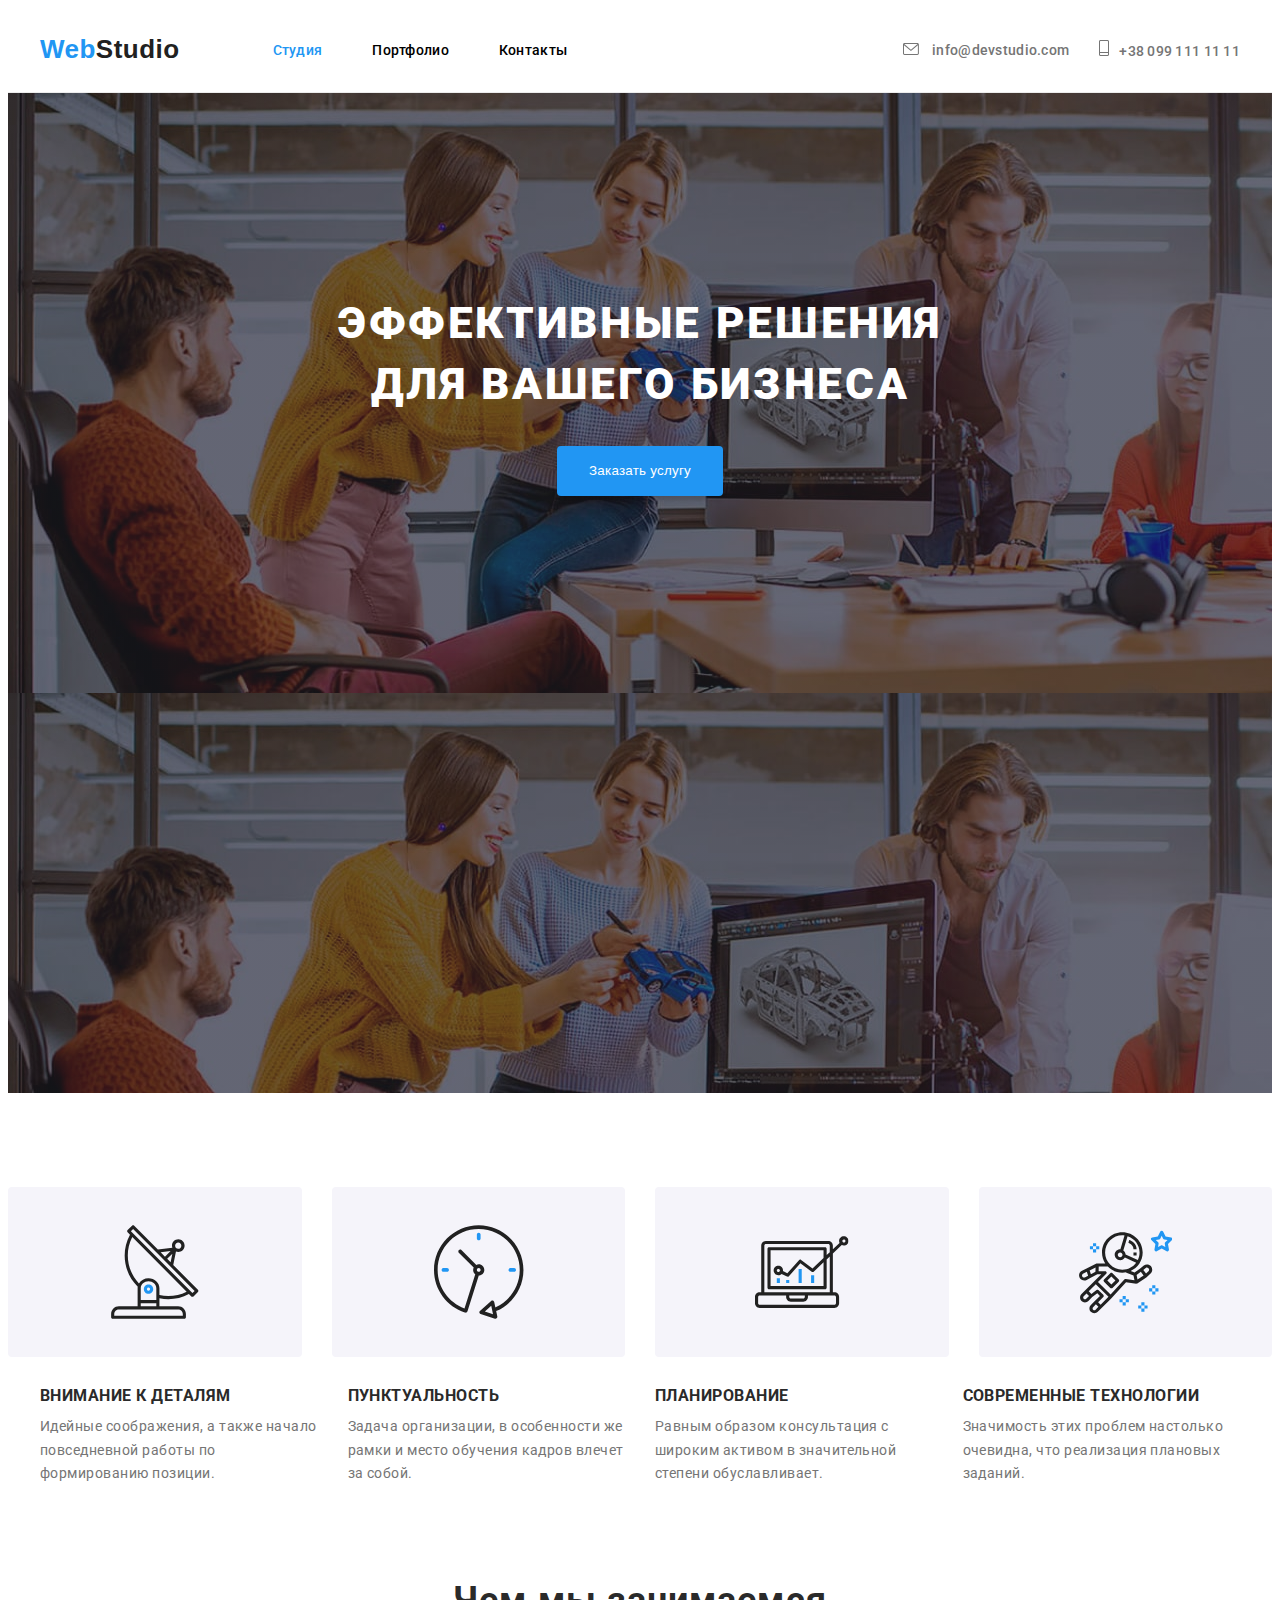
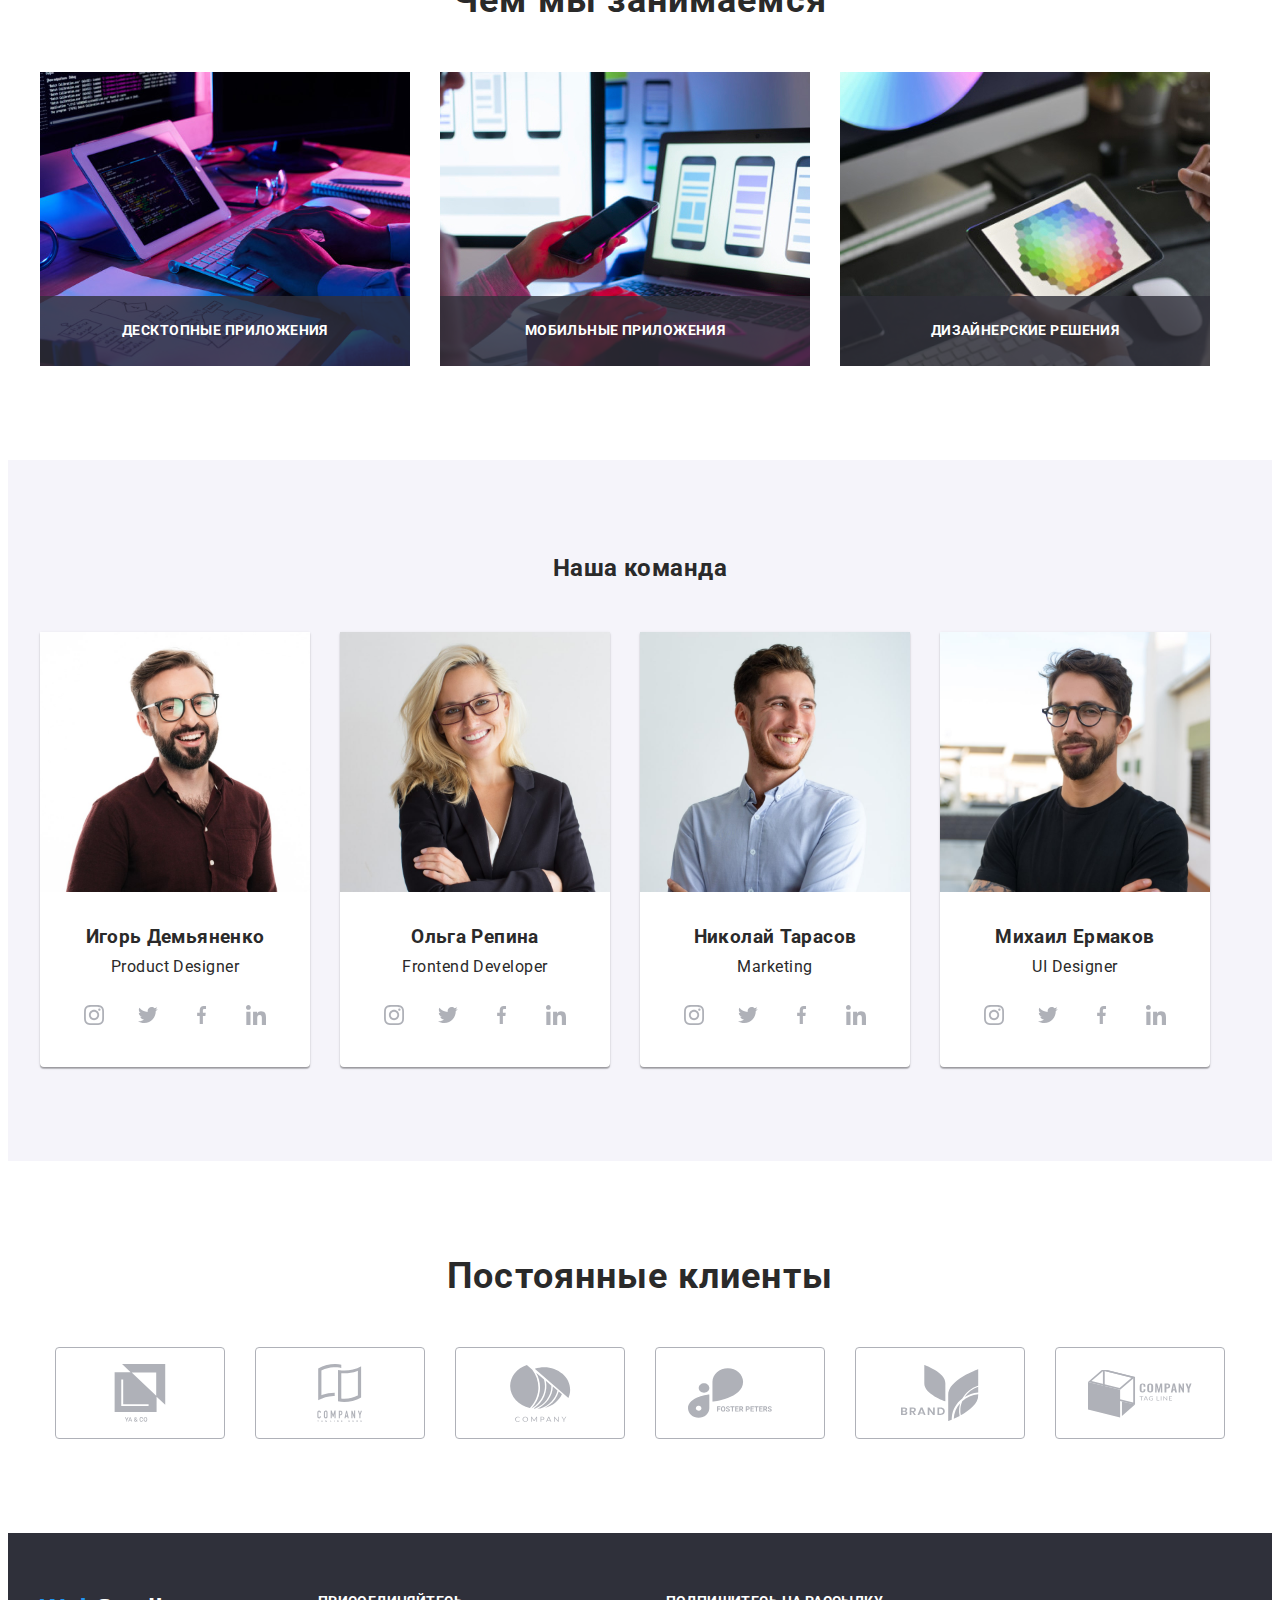
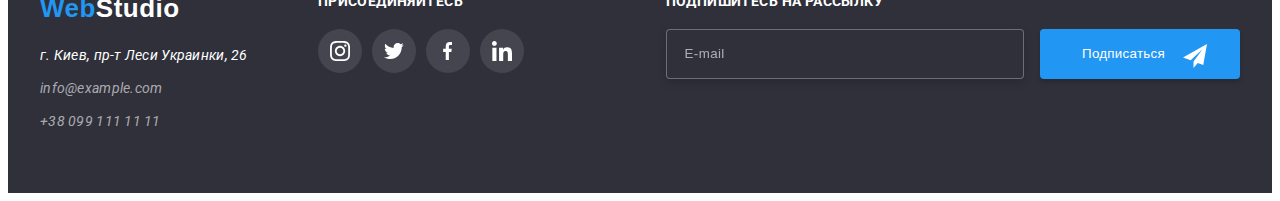
==== commit 21ce9bc0: "first paje" ====
--- a/index.html
+++ b/index.html
@@ -451,52 +451,52 @@
     
 <div class="modal">
     
-    <button type="button" class="btn-open" data-modal-close>
-        <svg class="icon-close" width="11" height="11">
+    <button type="button" class="modal__btn-open" data-modal-close>
+        <svg class="modal__icon-close" width="11" height="11">
             <use href="./images//symbol-defs.svg#icon-closed"></use>
         </svg>
     </button>
 
     <form action="#" class="modal-form">
-        <b class="modal-text">Оставьте свои данные, мы вам перезвоним</b>
-<div class="modal-form-field">
+        <b class="modal-form__text">Оставьте свои данные, мы вам перезвоним</b>
+<div class="modal-form__field">
     <label for="input-name" class="modal-form-label">Имя</label>
-    <span class="input-wrap">
-    <input type="text" id="input-name" name="input-name" class="modal-form-input" name="modal-name">
-    <svg class="modal-form-icon" width="12" height="12">
+    <span class="modal-form__input">
+    <input type="text" id="input-name" name="input-name" class="modal-form__placeholder" name="modal-name">
+    <svg class="modal-form__icon" width="12" height="12">
         <use href="./images/sprite.svg#icon-name" ></use></svg>
 </span>
 </div>
 
-<div class="modal-form-field">
-    <label for="input-tel" class="modal-form-label">Телефон</label>
-    <span class="input-wrap">
-    <input type="text" id="input-tel"  class="modal-form-input" name="modal-name">
-    <svg class="modal-form-icon" width="13" height="13">
+<div class="modal-form__field">
+    <label for="input-tel" class="modal-form__label">Телефон</label>
+    <span class="modal-form__input">
+    <input type="text" id="input-tel"  class="modal-form__placeholder" name="modal-name">
+    <svg class="modal-form__icon" width="13" height="13">
         <use href="./images/sprite.svg#icon-telefon" ></use></svg>
 </span>
 </div>
 
-<div class="modal-form-field">
-    <label for="input-email" class="modal-form-label">Почта</label>
-    <span class="input-wrap">
-    <input type="text" id="input-email"  class="modal-form-input" name="modal-name">
-    <svg class="modal-form-icon" width="15" height="12">
+<div class="modal-form__field">
+    <label for="input-email" class="modal-form__label">Почта</label>
+    <span class="modal-form__input">
+    <input type="text" id="input-email"  class="modal-form__placeholder" name="modal-name">
+    <svg class="modal-form__icon" width="15" height="12">
         <use href="./images/sprite.svg#icon-pochta"></use></svg>
 </span>
 </div>
 
-<div class="modal-form-field">
+<div class="modal-form__field">
     <label for="input-coment" class="modal-form-label">Комментарий</label>
 <textarea name="modal-coment" id="input-coment" placeholder="Введите текст" class="modal-coment"></textarea>   
 </div>
-<div class="modal-form-field"></div>
+<div class="modal-form__field"></div>
 <input type="checkbox" class="checkbox visually-hidden" id="check" name="policy">
-<label for="check" class="check-label">
-    <span class="icon-chek">
+<label for="check" class="checkbox__label">
+    <span class="checkbox__icon">
         <svg width="16" height="15">
-        <use href="./images/sprite.svg#icon-dane" ></use></svg></span> Соглашаюсь с рассылкой и принимаю <a href="" class="color-link">Условия договора</a> </label>
-        <button type="submit" class="btn-form">Отправить</button>
+        <use href="./images/sprite.svg#icon-dane" ></use></svg></span> Соглашаюсь с рассылкой и принимаю <a href="" class="checkbox__link">Условия договора</a> </label>
+        <button type="submit" class="checkbox__btn-form">Отправить</button>
     </form>
 
     
--- a/css/main.min.css
+++ b/css/main.min.css
@@ -1,2 +1,2 @@
-:root{--primary-text-color: #212121;--second-text-color: #2196F3;--white-color-text: #FFFFFF;--background-second-color: #2F303A;--background-first-color:  #E5E5E5;--background-therd-color: #F5F4FA;--card-set-gap: -30px}body{font-family:"Roboto", sans-serif;letter-spacing:0.03em;color:#2a2a2a}ul{list-style:none;padding:0;margin:0}p,h1,h2,h3,h4,h5,h6{margin-top:0;margin-bottom:0}.link{display:block;text-decoration:none;color:#000;padding-top:32px;padding-bottom:32px}.visually-hidden{position:absolute;width:1px;height:1px;margin:-1px;padding:0;overflow:hidden;border:0;clip:rect(0 0 0 0)}@keyframes shake{0%{transform:translate(10px)}100%{transform:translate(-10px)}}.container{width:1200px;padding-left:15px;padding-right:15px;margin:0 auto}.social-item:not(:last-child){margin-right:10px}.social-item:not(:last-child){display:flex;justify-content:center}.social-item__link{width:44px;height:44px;display:flex;align-items:center;justify-content:center;border-radius:50%;background-color:#FFFFFF;color:#AFB1B8;transition-property:background-color;transition-duration:250ms;transition-timing-function:cubic-bezier(0.4, 0, 0.2, 1)}.social-item__link:hover{color:#FFFFFF;background:#2196F3}.social-item__icon{fill:currentColor}.main-nav__logo{margin-right:93px;color:#2196F3;font-family:"Rolway", sans-serif;font-weight:bold;font-size:26px;line-height:1.20;text-decoration:none;animation:shake 100ms linear  1}.main-nav__logo-dark{color:var(--primary-text-color)}.main-nav__logo-light{color:var(--white-color-text)}.social-link{width:44px;height:44px;display:flex;align-items:center;justify-content:center;border-radius:50%;background-color:#FFFFFF;color:#AFB1B8;transition-property:background-color;transition-duration:250ms;transition-timing-function:cubic-bezier(0.4, 0, 0.2, 1)}.social-link:hover{color:#FFFFFF;background:#2196F3}.main-nav{display:flex;align-items:center}.site-nav{font-size:14px;font-weight:500;letter-spacing:.02em;display:flex;align-items:center;line-height:1.2;transition:color 250ms cubic-bezier(0.4, 0, 0.2, 1)}.site-nav .link:hover,.site-nav .link:focus{color:#2196f3}.site-nav.link.current{color:#2196f3}.flex-center{display:flex;align-items:center;justify-content:space-between}.site-nav__item-nav{display:block;position:relative}.site-nav__item-nav::after{position:absolute;content:"";bottom:0;width:100%;height:4px;background:#2196F3;border-radius:2px;opacity:0;transition:opacity 250ms cubic-bezier(0.4, 0, 0.2, 1)}.site-nav__item-nav:focus:after{opacity:1}.site-nav__item-nav{margin-left:50px}.site-nav__item-nav:first-child{margin-left:0px}.site-nav__item-nav{display:flex}.site-nav__email{margin-right:10px;fill:currentColor}.site-nav__phone{fill:currentColor;margin-left:30px;margin-right:10px}.site-nav__phone:hover{fill:#2196F3}.site-nav__item-site{display:flex}.site-nav__item-text{color:#757575}.active{color:#2196F3}.line{border-bottom:1px solid #ECECEC;transition-property:background-color 250ms cubic-bezier(0.4, 0, 0.2, 1)}.hero{background-color:var(--background-second-color);padding-top:200px;padding-bottom:200px;padding-left:0px;padding-right:0px;margin-bottom:94px;height:600px;max-width:1600px;margin-left:auto;margin-right:auto;background-image:linear-gradient(rgba(47,48,58,0.4), rgba(47,48,58,0.4)),url(../images/foto-hero.jpeg)}.hero__baner{font-size:44px;font-weight:900;letter-spacing:.06em;display:block;text-align:center;margin:0 auto;margin-bottom:30px;max-width:650px;line-height:1.4;text-transform:uppercase;color:var(--white-color-text)}.hero__button{font-size:700;font-weight:.06em;letter-spacing:.02em;display:flex;align-items:center;text-align:center;padding-top:10px;padding-bottom:10px;padding-left:32px;padding-right:32px;margin:0 auto;line-height:38px;background:#2196F3;color:var(--white-color-text);box-shadow:0px 4px 4px rgba(0,0,0,0.15);border-radius:4px;border:none;height:50px;transition-property:background-color 250ms cubic-bezier(0.4, 0, 0.2, 1)}.hero__button:focus,.hero__button:hover{color:var(--white-color-text);background:#188CE8;box-shadow:0px 4px 4px rgba(0,0,0,0.15)}.perfomance{display:flex;justify-content:center;margin-left:auto;margin-bottom:30px}.perfomance__icon{padding:25px 100px 25px 100px;width:270px;height:120px;border:1px transpontant;background:#F5F4FA;border-radius:4px}.perfomance__icon:not(:last-child){margin-right:30px}.box-position{display:flex;justify-content:center}.perfomance-company{display:flex;font-size:14px;line-height:1.1;text-transform:uppercase;padding:0;margin:0;margin-left:-30px;margin-top:-30px}.perfomance-company__text{flex-basis:calc(100%/4 - 30px);margin-left:30px;margin-top:30px}.perfomance-company__tittle{padding-bottom:10px}.perfomance-company__tittle-text{font-size:14px;line-height:1.7;color:#757575;text-transform:none;margin-bottom:94px}.about{font-size:36px;font-weight:700;letter-spacing:.03em;line-height:1.16;padding-bottom:50px;text-align:center}.about-list{display:flex;margin-left:-30px;margin-top:-30px;padding-bottom:94px}.about-list__photo{position:relative;display:block;width:370px;max-height:294px;flex-basis:3.33333%;margin-left:30px;margin-top:30px}.about-list__tittle{display:flex;align-items:center;text-align:center;justify-content:center;position:absolute;bottom:0;left:0;width:370px;height:70px;font-size:14px;font-weight:700;letter-spacing:.03em;text-transform:uppercase;line-height:1.14;color:#FFFFFF;background-color:#2F303ACC}.main-fon{background:#F5F4FA}.stuf-block{display:flex;flex:wrap;padding:0;margin:0;margin-left:-30px;margin-top:-30px;padding-bottom:94px;margin-bottom:94px}.stuf-block__photo{flex-basis:-5%;margin-left:30px;margin-top:30px;border-radius:0px 0px 4px 4px;background:#FFFFFF;box-shadow:0px 1px 3px rgba(0,0,0,0.12),0px 1px 1px rgba(0,0,0,0.14),0px 2px 1px rgba(0,0,0,0.2)}.title{text-align:center;padding:auto;padding-top:94px;padding-bottom:50px}.stuf-block__socials{display:flex;justify-content:center;margin-bottom:30px}.stuf-block__name{font-size:500;font-weight:.03em;letter-spacing:.02em;text-align:center;margin-top:30px;margin-bottom:10px;font-style:normal;ine-height:1.18}.stuf-block__position{text-align:center;margin-bottom:30px;font-size:16px;line-height:1.18;margin-bottom:16px}.client{font-size:36px;font-weight:700;letter-spacing:.03em;font-style:normal;line-height:42px;text-align:center;margin-bottom:50px}.client__pikchy{display:flex;align-items:center;text-align:center;padding:16px 32px 16px 32px;margin:auto;width:170px;height:92px;border:1px solid #AFB1B8;box-sizing:border-box;border-radius:4px;fill:#AFB1B8;margin:auto;transition-property:background-color 250 cubic-bezier(0.4, 0, 0.2, 1)}.client__pikchy:hover{fill:#2196F3;border-color:#2196F3}.client__icon{display:flex;justify-content:center;margin-bottom:94px}.client__icon-size:not(:last-child){margin-right:30px}.footer-fon{display:block;padding-top:60px;padding-bottom:60px;background-color:var(--background-second-color)}.footer-nav{display:flex}.footer-nav__logo{display:flex;flex-direction:column}.footer-nav__address{display:block;padding-top:20px}.footer-nav__malto{display:block;padding-top:9px}.footer-nav__phone{display:block;padding-top:9px}.footer-nav__address-text{font-size:14px;font-weight:.03em;letter-spacing:.02em;padding-right:70px;text-decoration:none;line-height:1.7;color:var(--white-color-text)}.footer-nav__malto-text{font-size:14px;font-weight:.03em;letter-spacing:.02em;text-decoration:none;line-height:1.7;color:rgba(255,255,255,0.6)}.footer-nav__phone-text{font-size:14px;font-weight:.03em;letter-spacing:.02em;text-decoration:none;line-height:1.7;color:rgba(255,255,255,0.6)}.footer-socials{display:flex;flex-direction:column}.footer-socials__text{font-size:14px;font-weight:700;letter-spacing:.03em;margin-bottom:20px;font-style:normal;line-height:16px;text-transform:uppercase;color:#FFFFFF}.social-item__link-footer{display:flex;align-items:center;text-align:center;color:var(--white-color-text);width:44px;height:44px;justify-content:center;border-radius:50%;background:rgba(255,255,255,0.1);transition-property:background-color;transition-duration:250ms;transition-timing-function:cubic-bezier(0.4, 0, 0.2, 1)}.social-item__link-footer:hover{color:var(--white-color-text);background:#2196F3}.icon-footer{margin-left:156px}.footer-socials__list{display:flex;padding-right:93px}.footer-dark{background:rgba(255,255,255,0.1)}.footer-fallow{margin-left:auto}.footer-fallow__place-txt{position:relative}.footer-fallow__text{display:block;padding-bottom:20px;font-style:normal;font-weight:bold;font-size:14px;line-height:16px;letter-spacing:0.03em;text-transform:uppercase;color:#FFFFFF}.footer-fallow___placeholder{width:358px;height:50px;margin-right:12px;border:1px solid rgba(255,255,255,0.3);box-sizing:border-box;filter:drop-shadow(0px 4px 4px rgba(0,0,0,0.15));border-radius:4px;background:#2F303A;color:rgba(255,255,255,0.6)}.footer-fallow___placeholder::placeholder{padding-left:16px;letter-spacing:0.03em;color:rgba(255,255,255,0.6)}.footer-fallow___placeholder:focus::placeholder{color:rgba(255,255,255,0.6)}.footer-fallow__btn{padding:10px 62px 10px 29px;width:200px;height:50px;font-style:normal;font-weight:bold;font-size:16px;line-height:1.67;letter-spacing:0.06em;color:#FFFFFF;background:#2196F3;box-shadow:0px 4px 4px rgba(0,0,0,0.15);border-radius:4px;border:none;transition:background-color 250ms cubic-bezier(0.4, 0, 0.2, 1)}.footer-fallow__btn:focus,.footer-fallow__btn:hover{color:var(--white-color-text);background:#188CE8;box-shadow:0px 4px 4px rgba(0,0,0,0.15)}.footer-fallow__icon{position:absolute;display:block;top:13px;right:33px;transform:translateY(-50%);display:inline-block}.pd{padding-bottom:94px}.card{background:#FFFFFF;outline:1px solid #EEEEEE;box-sizing:border-box}.card:hover{box-shadow:0px 1px 3px rgba(0,0,0,0.12),0px 1px 1px rgba(0,0,0,0.14),0px 2px 1px rgba(0,0,0,0.2)}.card-set-button{display:flex;align-items:center;justify-content:center;padding:0;margin:0;padding-bottom:50px;padding-top:94px}.button-portfoli{margin-right:8px;height:38px;font-style:normal;font-weight:500;font-size:16px;line-height:1.6;cursor:pointer;background-color:#F5F4FA;border-radius:4px;border:1px solid transparent;transition-property:background-color;transition-duration:250ms;transition-timing-function:cubic-bezier(0.4, 0, 0.2, 1)}.button-portfoli:focus,.button-portfoli:hover{color:var(--white-color-text);background-color:var(--second-text-color);box-shadow:0px 3px 1px rgba(0,0,0,0.1),0px 1px 2px rgba(0,0,0,0.08),0px 2px 2px rgba(0,0,0,0.12)}.button-all{width:73px}.button-veb{width:128px}.button-aplic{width:145px}.button-design{width:103px}.button-market{width:130px}.card-set{padding:0;margin:0;display:flex;flex-wrap:wrap;margin-left:-30px;margin-top:-30px}.card-set>.item{flex-basis:calc(100%/3 - 30px);margin-left:30px;margin-top:30px}.setings-cards{padding-top:20px;padding-bottom:20px;padding-left:24px}.text-none{text-decoration:none}.card-text{position:absolute;display:flex;align-items:center;top:0;left:0;height:100%;padding:24px 64px 23px 64px;font-style:normal;font-weight:normal;font-size:18px;line-height:1.56;background-color:rgba(33,150,243,0.9);color:#FFFFFF;overflow:auto;transform:translateY(100%);transition:transform 250ms linear}.overlay-tehno{position:relative;overflow:hidden}.item:hover .card-text{transform:translate(0%)}.item:focus .card-text{transform:translate(0%)}.potfolio-items{font-style:normal;font-weight:bold;font-size:18px;line-height:2;color:#212121}.name-of-itens{font-size:16px;line-height:1.87;color:#757575}.backdrop{position:fixed;width:100vw;height:100vh;top:0;background-color:rgba(0,0,0,0.2)}.backdrop.is-hidden{opacity:0;visibility:hidden;pointer-events:none;transition:opaciti 300ms, visabiliti 300ms}.modal-text{display:block;font-style:normal;font-weight:bold;font-size:20px;line-height:1.15;text-align:center;letter-spacing:0.03em;margin-bottom:30px;color:#212121}.modal{position:absolute;top:50%;left:50%;transform:translate(-50%, -50%);min-width:528px;min-height:581px;background:#FFFFFF;box-shadow:0px 1px 3px rgba(0,0,0,0.12),0px 1px 1px rgba(0,0,0,0.14),0px 2px 1px rgba(0,0,0,0.2);border-radius:4px;padding:40px}.icon-close{transition:fill cubic-bezier(0.4, 0, 0.2, 1)}.icon-close:hover{fill:#2196F3}.btn-open{position:absolute;width:30px;height:30px;border-radius:50%;border:1px solid rgba(0,0,0,0.1);background:#FFFFFF;right:8px;top:8px}.modal-form-label{display:block;margin-bottom:4px;padding-right:42px;font-style:normal;font-weight:normal;font-size:12px;line-height:1.16;letter-spacing:0.01em;fill:#212121}.modal-form-input{width:448px;height:40px;padding-left:42px;border:1px solid rgba(33,33,33,0.2);border-radius:4px;transition:border cubic-bezier(0.4, 0, 0.2, 1)}.modal-form-input:hover:focus+.modal-form-icon{fill:#2196F3}.modal-form-input:hover:focus{border:1px solid #2196F3}.modal-form-field{margin-bottom:28px}.modal-form-icon{position:absolute;left:15px;top:50%;transform:translateY(-50%);color:#212121}.input-wrap{display:block;position:relative}.modal-coment{width:100%;height:120px;padding:12px 16px;border:1px solid rgba(33,33,33,0.2);box-sizing:border-box;border-radius:4px;resize:none}.modal-coment::placeholder{font-style:normal;font-weight:normal;font-size:14px;line-height:16px;letter-spacing:0.01em;color:rgba(117,117,117,0.5)}.check-label{display:flex;align-items:center;justify-content:center;margin-bottom:30px;padding-left:9px;font-style:normal;font-weight:normal;font-size:14px;line-height:1.71;color:#757575}.color-link{padding-left:4px;color:#188CE8}.icon-chek{display:flex;justify-content:center;align-items:center;width:16px;height:15px;border-radius:2px;margin-right:7px;border:2px solid #141313;transition:fill cubic-bezier(0.4, 0, 0.2, 1)}.icon-chek:focus{border:2px solid #141313}.checkbox:checked+.check-label>.icon-chek{background:#2196F3;border:transparent;display:flex;justify-content:center;align-items:center}.visually-hidden{position:absolute;width:1px;height:1px;margin:-1px;padding:0;overflow:hidden;border:0;clip:rect(0 0 0 0)}.btn-form{display:block;padding:10px 55px 10px 56px;margin:0 auto;font-style:normal;font-weight:bold;font-size:16px;line-height:1.87;letter-spacing:0.06em;color:#FFFFFF;width:200px;height:50px;background:#2196F3;box-shadow:0px 4px 4px rgba(0,0,0,0.15);border-radius:4px;border:none;transition:background-color 250ms cubic-bezier(0.4, 0, 0.2, 1)}.btn-form:focus,.btn-form:hover{color:var(--white-color-text);background:#188CE8;box-shadow:0px 4px 4px rgba(0,0,0,0.15)}
+:root{--primary-text-color: #212121;--second-text-color: #2196F3;--white-color-text: #FFFFFF;--background-second-color: #2F303A;--background-first-color:  #E5E5E5;--background-therd-color: #F5F4FA;--card-set-gap: -30px}body{font-family:"Roboto", sans-serif;letter-spacing:0.03em;color:#2a2a2a}ul{list-style:none;padding:0;margin:0}p,h1,h2,h3,h4,h5,h6{margin-top:0;margin-bottom:0}.link{display:block;text-decoration:none;color:#000;padding-top:32px;padding-bottom:32px}.visually-hidden{position:absolute;width:1px;height:1px;margin:-1px;padding:0;overflow:hidden;border:0;clip:rect(0 0 0 0)}@keyframes shake{0%{transform:translate(10px)}100%{transform:translate(-10px)}}.container{width:1200px;padding-left:15px;padding-right:15px;margin:0 auto}.social-item:not(:last-child){margin-right:10px}.social-item:not(:last-child){display:flex;justify-content:center}.social-item__link{width:44px;height:44px;display:flex;align-items:center;justify-content:center;border-radius:50%;background-color:#FFFFFF;color:#AFB1B8;transition-property:background-color;transition-duration:250ms;transition-timing-function:cubic-bezier(0.4, 0, 0.2, 1)}.social-item__link:hover{color:#FFFFFF;background:#2196F3}.social-item__icon{fill:currentColor}.main-nav__logo{margin-right:93px;color:#2196F3;font-family:"Rolway", sans-serif;font-weight:bold;font-size:26px;line-height:1.20;text-decoration:none;animation:shake 100ms linear  1}.main-nav__logo-dark{color:var(--primary-text-color)}.main-nav__logo-light{color:var(--white-color-text)}.social-link{width:44px;height:44px;display:flex;align-items:center;justify-content:center;border-radius:50%;background-color:#FFFFFF;color:#AFB1B8;transition-property:background-color;transition-duration:250ms;transition-timing-function:cubic-bezier(0.4, 0, 0.2, 1)}.social-link:hover{color:#FFFFFF;background:#2196F3}.main-nav{display:flex;align-items:center}.site-nav{font-size:14px;font-weight:500;letter-spacing:.02em;display:flex;align-items:center;line-height:1.2;transition:color 250ms cubic-bezier(0.4, 0, 0.2, 1)}.site-nav .link:hover,.site-nav .link:focus{color:#2196f3}.site-nav.link.current{color:#2196f3}.flex-center{display:flex;align-items:center;justify-content:space-between}.site-nav__item-nav{display:block;position:relative}.site-nav__item-nav::after{position:absolute;content:"";bottom:0;width:100%;height:4px;background:#2196F3;border-radius:2px;opacity:0;transition:opacity 250ms cubic-bezier(0.4, 0, 0.2, 1)}.site-nav__item-nav:focus:after{opacity:1}.site-nav__item-nav{margin-left:50px}.site-nav__item-nav:first-child{margin-left:0px}.site-nav__item-nav{display:flex}.site-nav__email{margin-right:10px;fill:currentColor}.site-nav__phone{fill:currentColor;margin-left:30px;margin-right:10px}.site-nav__phone:hover{fill:#2196F3}.site-nav__item-site{display:flex}.site-nav__item-text{color:#757575}.active{color:#2196F3}.line{border-bottom:1px solid #ECECEC;transition-property:background-color 250ms cubic-bezier(0.4, 0, 0.2, 1)}.hero{background-color:var(--background-second-color);padding-top:200px;padding-bottom:200px;padding-left:0px;padding-right:0px;margin-bottom:94px;height:600px;max-width:1600px;margin-left:auto;margin-right:auto;background-image:linear-gradient(rgba(47,48,58,0.4), rgba(47,48,58,0.4)),url(../images/foto-hero.jpeg)}.hero__baner{font-size:44px;font-weight:900;letter-spacing:.06em;display:block;text-align:center;margin:0 auto;margin-bottom:30px;max-width:650px;line-height:1.4;text-transform:uppercase;color:var(--white-color-text)}.hero__button{font-size:700;font-weight:.06em;letter-spacing:.02em;display:flex;align-items:center;text-align:center;padding-top:10px;padding-bottom:10px;padding-left:32px;padding-right:32px;margin:0 auto;line-height:38px;background:#2196F3;color:var(--white-color-text);box-shadow:0px 4px 4px rgba(0,0,0,0.15);border-radius:4px;border:none;height:50px;transition-property:background-color 250ms cubic-bezier(0.4, 0, 0.2, 1)}.hero__button:focus,.hero__button:hover{color:var(--white-color-text);background:#188CE8;box-shadow:0px 4px 4px rgba(0,0,0,0.15)}.perfomance{display:flex;justify-content:center;margin-left:auto;margin-bottom:30px}.perfomance__icon{padding:25px 100px 25px 100px;width:270px;height:120px;border:1px transpontant;background:#F5F4FA;border-radius:4px}.perfomance__icon:not(:last-child){margin-right:30px}.box-position{display:flex;justify-content:center}.perfomance-company{display:flex;font-size:14px;line-height:1.1;text-transform:uppercase;padding:0;margin:0;margin-left:-30px;margin-top:-30px}.perfomance-company__text{flex-basis:calc(100%/4 - 30px);margin-left:30px;margin-top:30px}.perfomance-company__tittle{padding-bottom:10px}.perfomance-company__tittle-text{font-size:14px;line-height:1.7;color:#757575;text-transform:none;margin-bottom:94px}.about{font-size:36px;font-weight:700;letter-spacing:.03em;line-height:1.16;padding-bottom:50px;text-align:center}.about-list{display:flex;margin-left:-30px;margin-top:-30px;padding-bottom:94px}.about-list__photo{position:relative;display:block;width:370px;max-height:294px;flex-basis:3.33333%;margin-left:30px;margin-top:30px}.about-list__tittle{display:flex;align-items:center;text-align:center;justify-content:center;position:absolute;bottom:0;left:0;width:370px;height:70px;font-size:14px;font-weight:700;letter-spacing:.03em;text-transform:uppercase;line-height:1.14;color:#FFFFFF;background-color:#2F303ACC}.main-fon{background:#F5F4FA}.stuf-block{display:flex;flex:wrap;padding:0;margin:0;margin-left:-30px;margin-top:-30px;padding-bottom:94px;margin-bottom:94px}.stuf-block__photo{flex-basis:-5%;margin-left:30px;margin-top:30px;border-radius:0px 0px 4px 4px;background:#FFFFFF;box-shadow:0px 1px 3px rgba(0,0,0,0.12),0px 1px 1px rgba(0,0,0,0.14),0px 2px 1px rgba(0,0,0,0.2)}.title-stuf{text-align:center;padding:auto;padding-top:94px;padding-bottom:50px}.stuf-block__socials{display:flex;justify-content:center;margin-bottom:30px}.stuf-block__name{font-size:500;font-weight:.03em;letter-spacing:.02em;text-align:center;margin-top:30px;margin-bottom:10px;font-style:normal;ine-height:1.18}.stuf-block__position{text-align:center;margin-bottom:30px;font-size:16px;line-height:1.18;margin-bottom:16px}.client{font-size:36px;font-weight:700;letter-spacing:.03em;font-style:normal;line-height:42px;text-align:center;margin-bottom:50px}.client__pikchy{display:flex;align-items:center;text-align:center;padding:16px 32px 16px 32px;margin:auto;width:170px;height:92px;border:1px solid #AFB1B8;box-sizing:border-box;border-radius:4px;fill:#AFB1B8;margin:auto;transition-property:background-color 250 cubic-bezier(0.4, 0, 0.2, 1)}.client__pikchy:hover{fill:#2196F3;border-color:#2196F3}.client__icon{display:flex;justify-content:center;margin-bottom:94px}.client__icon-size:not(:last-child){margin-right:30px}.footer-fon{display:block;padding-top:60px;padding-bottom:60px;background-color:var(--background-second-color)}.footer-nav{display:flex}.footer-nav__logo{display:flex;flex-direction:column}.footer-nav__address{display:block;padding-top:20px}.footer-nav__malto{display:block;padding-top:9px}.footer-nav__phone{display:block;padding-top:9px}.footer-nav__address-text{font-size:14px;font-weight:.03em;letter-spacing:.02em;padding-right:70px;text-decoration:none;line-height:1.7;color:var(--white-color-text)}.footer-nav__malto-text{font-size:14px;font-weight:.03em;letter-spacing:.02em;text-decoration:none;line-height:1.7;color:rgba(255,255,255,0.6)}.footer-nav__phone-text{font-size:14px;font-weight:.03em;letter-spacing:.02em;text-decoration:none;line-height:1.7;color:rgba(255,255,255,0.6)}.footer-socials{display:flex;flex-direction:column}.footer-socials__text{font-size:14px;font-weight:700;letter-spacing:.03em;margin-bottom:20px;font-style:normal;line-height:16px;text-transform:uppercase;color:#FFFFFF}.social-item__link-footer{display:flex;align-items:center;text-align:center;color:var(--white-color-text);width:44px;height:44px;justify-content:center;border-radius:50%;background:rgba(255,255,255,0.1);transition-property:background-color 250ms cubic-bezier(0.4, 0, 0.2, 1)}.social-item__link-footer:hover{color:var(--white-color-text);background:#2196F3}.icon-footer{margin-left:156px}.footer-socials__list{display:flex;padding-right:93px}.footer-fallow{margin-left:auto}.footer-fallow__place-txt{position:relative}.footer-fallow__text{font-size:14px;font-weight:700;letter-spacing:.03em;display:block;padding-bottom:20px;font-style:normal;line-height:16px;text-transform:uppercase;color:#FFFFFF}.footer-fallow___placeholder{width:358px;height:50px;margin-right:12px;border:1px solid rgba(255,255,255,0.3);box-sizing:border-box;filter:drop-shadow(0px 4px 4px rgba(0,0,0,0.15));border-radius:4px;background:#2F303A;color:rgba(255,255,255,0.6)}.footer-fallow___placeholder::placeholder{padding-left:16px;letter-spacing:0.03em;color:rgba(255,255,255,0.6)}.footer-fallow___placeholder:focus::placeholder{color:rgba(255,255,255,0.6)}.footer-fallow__btn{font-size:700;font-weight:.06em;letter-spacing:.02em;padding:10px 62px 10px 29px;width:200px;height:50px;font-style:normal;line-height:1.67;color:#FFFFFF;background:#2196F3;box-shadow:0px 4px 4px rgba(0,0,0,0.15);border-radius:4px;border:none;transition:background-color 250ms cubic-bezier(0.4, 0, 0.2, 1)}.footer-fallow__btn:focus,.footer-fallow__btn:hover{color:var(--white-color-text);background:#188CE8;box-shadow:0px 4px 4px rgba(0,0,0,0.15)}.footer-fallow__icon{position:absolute;display:block;top:13px;right:33px;transform:translateY(-50%);display:inline-block}.pd{padding-bottom:94px}.card{background:#FFFFFF;outline:1px solid #EEEEEE;box-sizing:border-box}.card:hover{box-shadow:0px 1px 3px rgba(0,0,0,0.12),0px 1px 1px rgba(0,0,0,0.14),0px 2px 1px rgba(0,0,0,0.2)}.card-set-button{display:flex;align-items:center;justify-content:center;padding:0;margin:0;padding-bottom:50px;padding-top:94px}.button-portfoli{margin-right:8px;height:38px;font-style:normal;font-weight:500;font-size:16px;line-height:1.6;cursor:pointer;background-color:#F5F4FA;border-radius:4px;border:1px solid transparent;transition-property:background-color;transition-duration:250ms;transition-timing-function:cubic-bezier(0.4, 0, 0.2, 1)}.button-portfoli:focus,.button-portfoli:hover{color:var(--white-color-text);background-color:var(--second-text-color);box-shadow:0px 3px 1px rgba(0,0,0,0.1),0px 1px 2px rgba(0,0,0,0.08),0px 2px 2px rgba(0,0,0,0.12)}.button-all{width:73px}.button-veb{width:128px}.button-aplic{width:145px}.button-design{width:103px}.button-market{width:130px}.card-set{padding:0;margin:0;display:flex;flex-wrap:wrap;margin-left:-30px;margin-top:-30px}.card-set>.item{flex-basis:calc(100%/3 - 30px);margin-left:30px;margin-top:30px}.setings-cards{padding-top:20px;padding-bottom:20px;padding-left:24px}.text-none{text-decoration:none}.card-text{position:absolute;display:flex;align-items:center;top:0;left:0;height:100%;padding:24px 64px 23px 64px;font-style:normal;font-weight:normal;font-size:18px;line-height:1.56;background-color:rgba(33,150,243,0.9);color:#FFFFFF;overflow:auto;transform:translateY(100%);transition:transform 250ms linear}.overlay-tehno{position:relative;overflow:hidden}.item:hover .card-text{transform:translate(0%)}.item:focus .card-text{transform:translate(0%)}.potfolio-items{font-style:normal;font-weight:bold;font-size:18px;line-height:2;color:#212121}.name-of-itens{font-size:16px;line-height:1.87;color:#757575}.backdrop{position:fixed;width:100vw;height:100vh;top:0;background-color:rgba(0,0,0,0.2)}.backdrop.is-hidden{opacity:0;visibility:hidden;pointer-events:none;transition:opaciti 300ms, visabiliti 300ms}.modal-form__text{font-size:20px;font-weight:700;letter-spacing:.03em;display:block;font-style:normal;line-height:1.15;text-align:center;margin-bottom:30px;color:#212121}.modal{position:absolute;top:50%;left:50%;transform:translate(-50%, -50%);min-width:528px;min-height:581px;background:#FFFFFF;box-shadow:0px 1px 3px rgba(0,0,0,0.12),0px 1px 1px rgba(0,0,0,0.14),0px 2px 1px rgba(0,0,0,0.2);border-radius:4px;padding:40px}.modal__icon-close{transition:fill cubic-bezier(0.4, 0, 0.2, 1)}.modal__icon-close:hover{fill:#2196F3}.modal__btn-open{position:absolute;width:30px;height:30px;border-radius:50%;border:1px solid rgba(0,0,0,0.1);background:#FFFFFF;right:8px;top:8px}.modal-form__label{font-size:12px;font-weight:700;letter-spacing:.01em;display:block;margin-bottom:4px;padding-right:42px;font-style:normal;line-height:1.16;fill:#212121}.modal-form__placeholder{width:448px;height:40px;padding-left:42px;border:1px solid rgba(33,33,33,0.2);border-radius:4px;transition:border cubic-bezier(0.4, 0, 0.2, 1)}.modal-form__input:hover:focus+.modal-form__icon{fill:#2196F3}.modal-form__input:hover:focus{border:1px solid #2196F3}.modal-form__field{margin-bottom:28px}.modal-form__icon{position:absolute;left:15px;top:50%;transform:translateY(-50%);color:#212121}.modal-form__input{display:block;position:relative}.modal-coment{width:100%;height:120px;padding:12px 16px;border:1px solid rgba(33,33,33,0.2);box-sizing:border-box;border-radius:4px;resize:none}.modal-coment::placeholder{font-size:14px;font-weight:700;letter-spacing:.01em;font-style:normal;line-height:16px;color:rgba(117,117,117,0.5)}.checkbox__label{display:flex;align-items:center;justify-content:center;margin-bottom:30px;padding-left:9px;font-style:normal;font-weight:normal;font-size:14px;line-height:1.71;color:#757575}.checkbox__link{padding-left:4px;color:#188CE8}.checkbox__icon{display:flex;justify-content:center;align-items:center;width:16px;height:15px;border-radius:2px;margin-right:7px;border:2px solid #141313;transition:fill cubic-bezier(0.4, 0, 0.2, 1)}.checkbox__icon:focus{border:2px solid #141313}.checkbox:checked+.checkbox__label>.checkbox__icon{background:#2196F3;border:transparent;display:flex;justify-content:center;align-items:center}.checkbox__btn-form{display:block;padding:10px 55px 10px 56px;margin:0 auto;font-style:normal;font-weight:bold;font-size:16px;line-height:1.87;letter-spacing:0.06em;color:#FFFFFF;width:200px;height:50px;background:#2196F3;box-shadow:0px 4px 4px rgba(0,0,0,0.15);border-radius:4px;border:none;transition:background-color 250ms cubic-bezier(0.4, 0, 0.2, 1)}.checkbox__btn-form:focus,.checkbox__btn-form:hover{color:var(--white-color-text);background:#188CE8;box-shadow:0px 4px 4px rgba(0,0,0,0.15)}
 /*# sourceMappingURL=main.min.css.map */